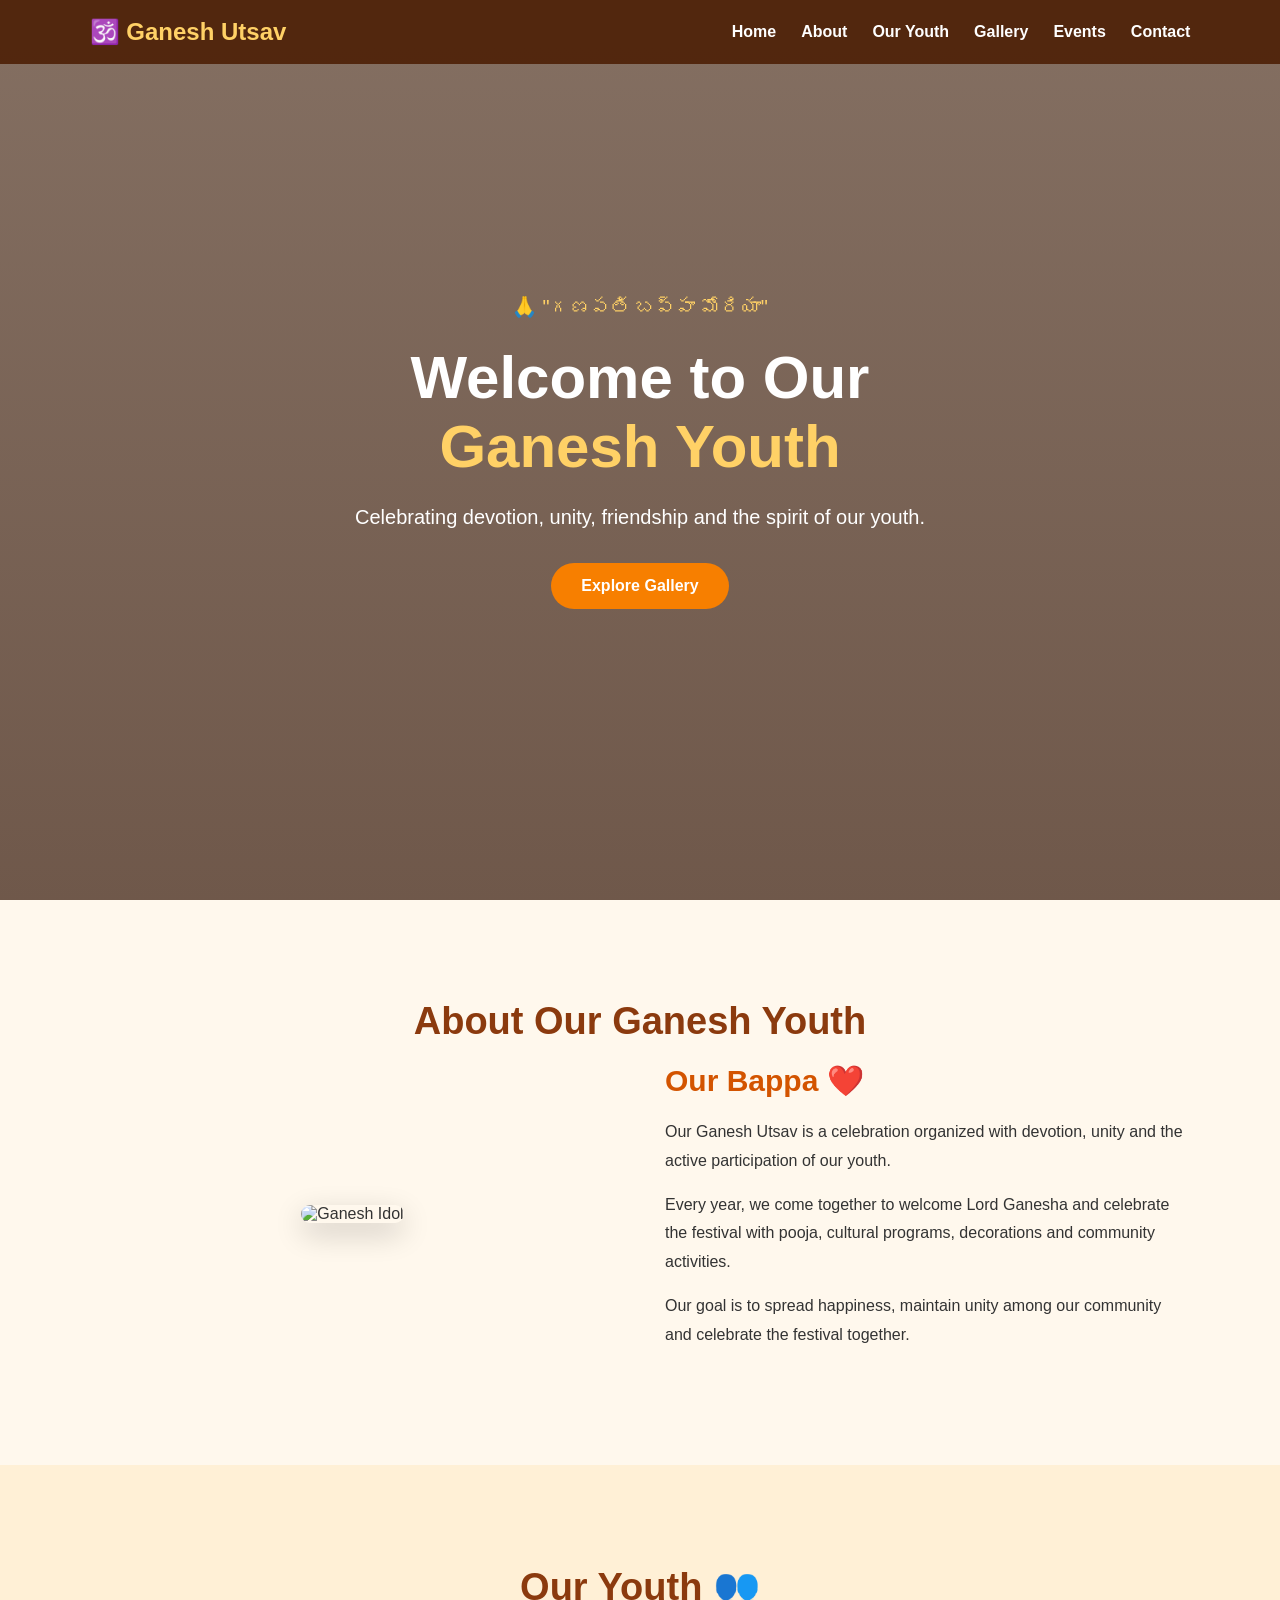
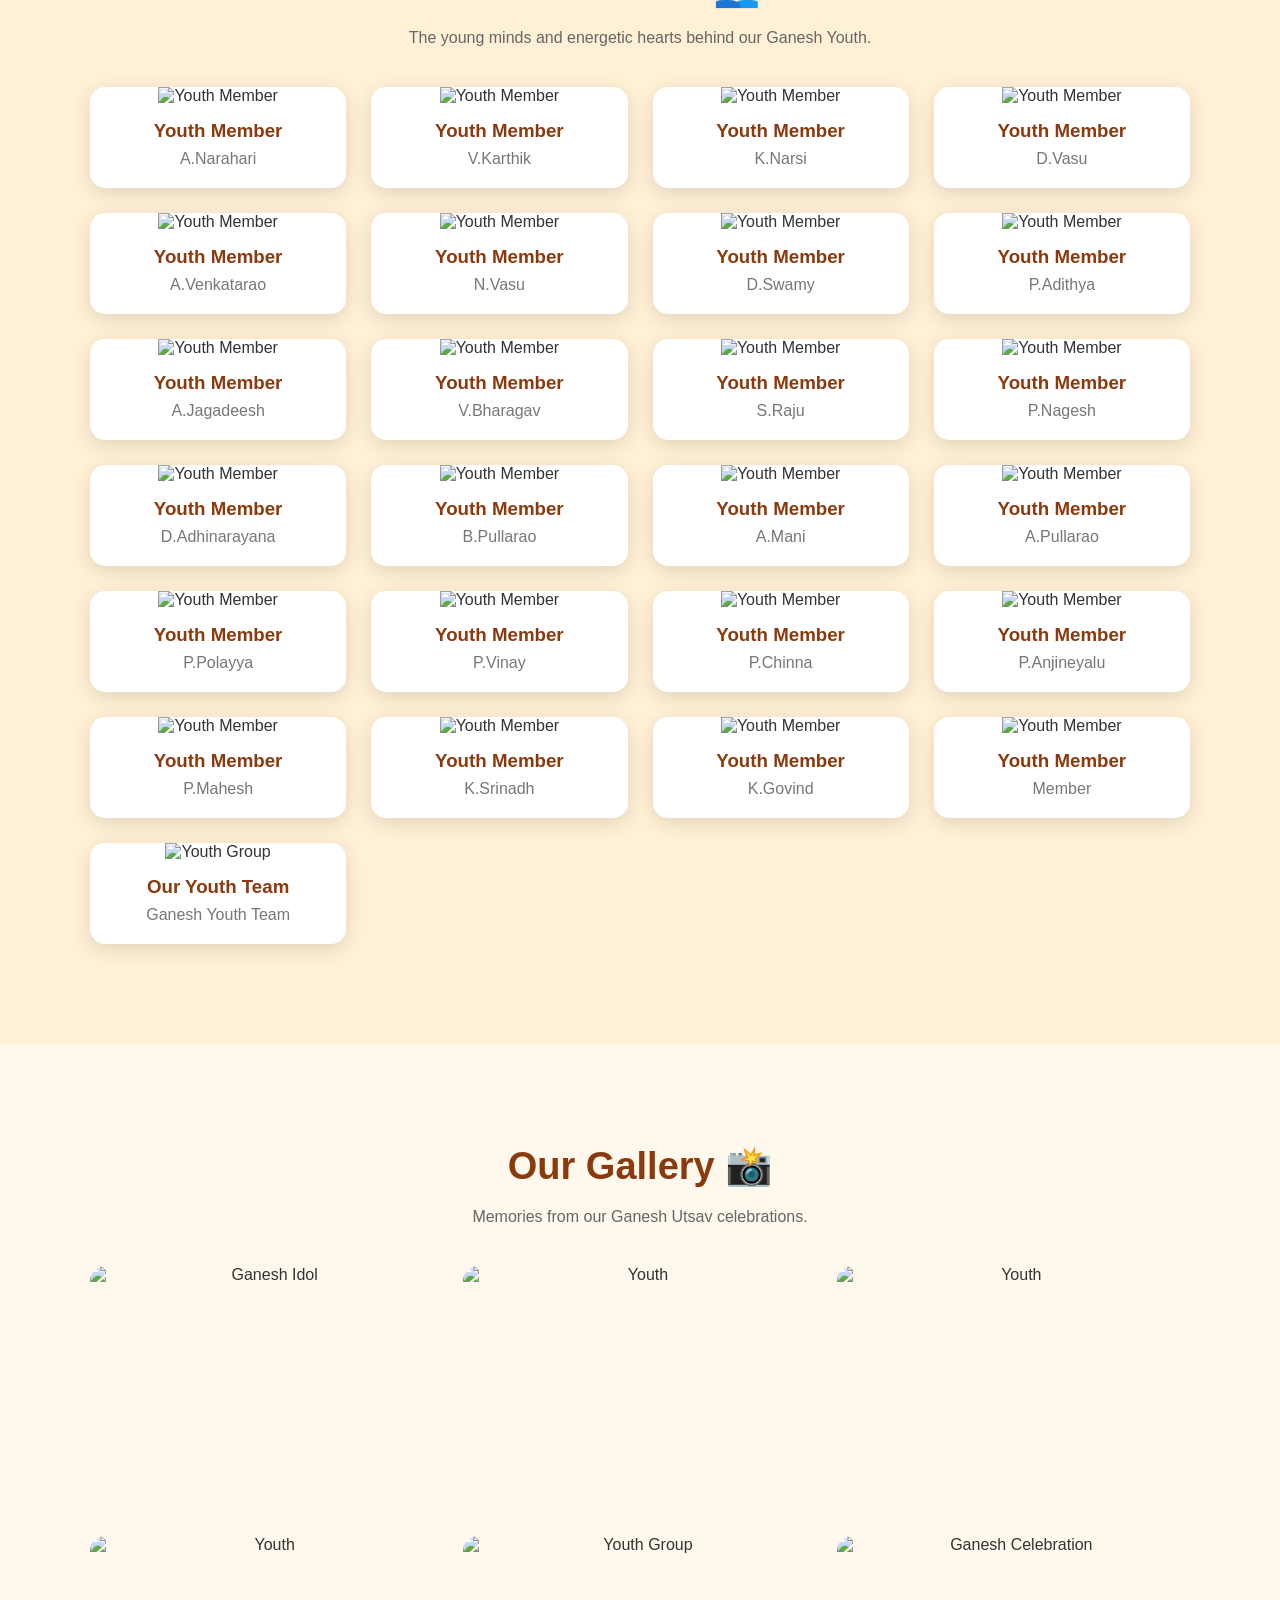
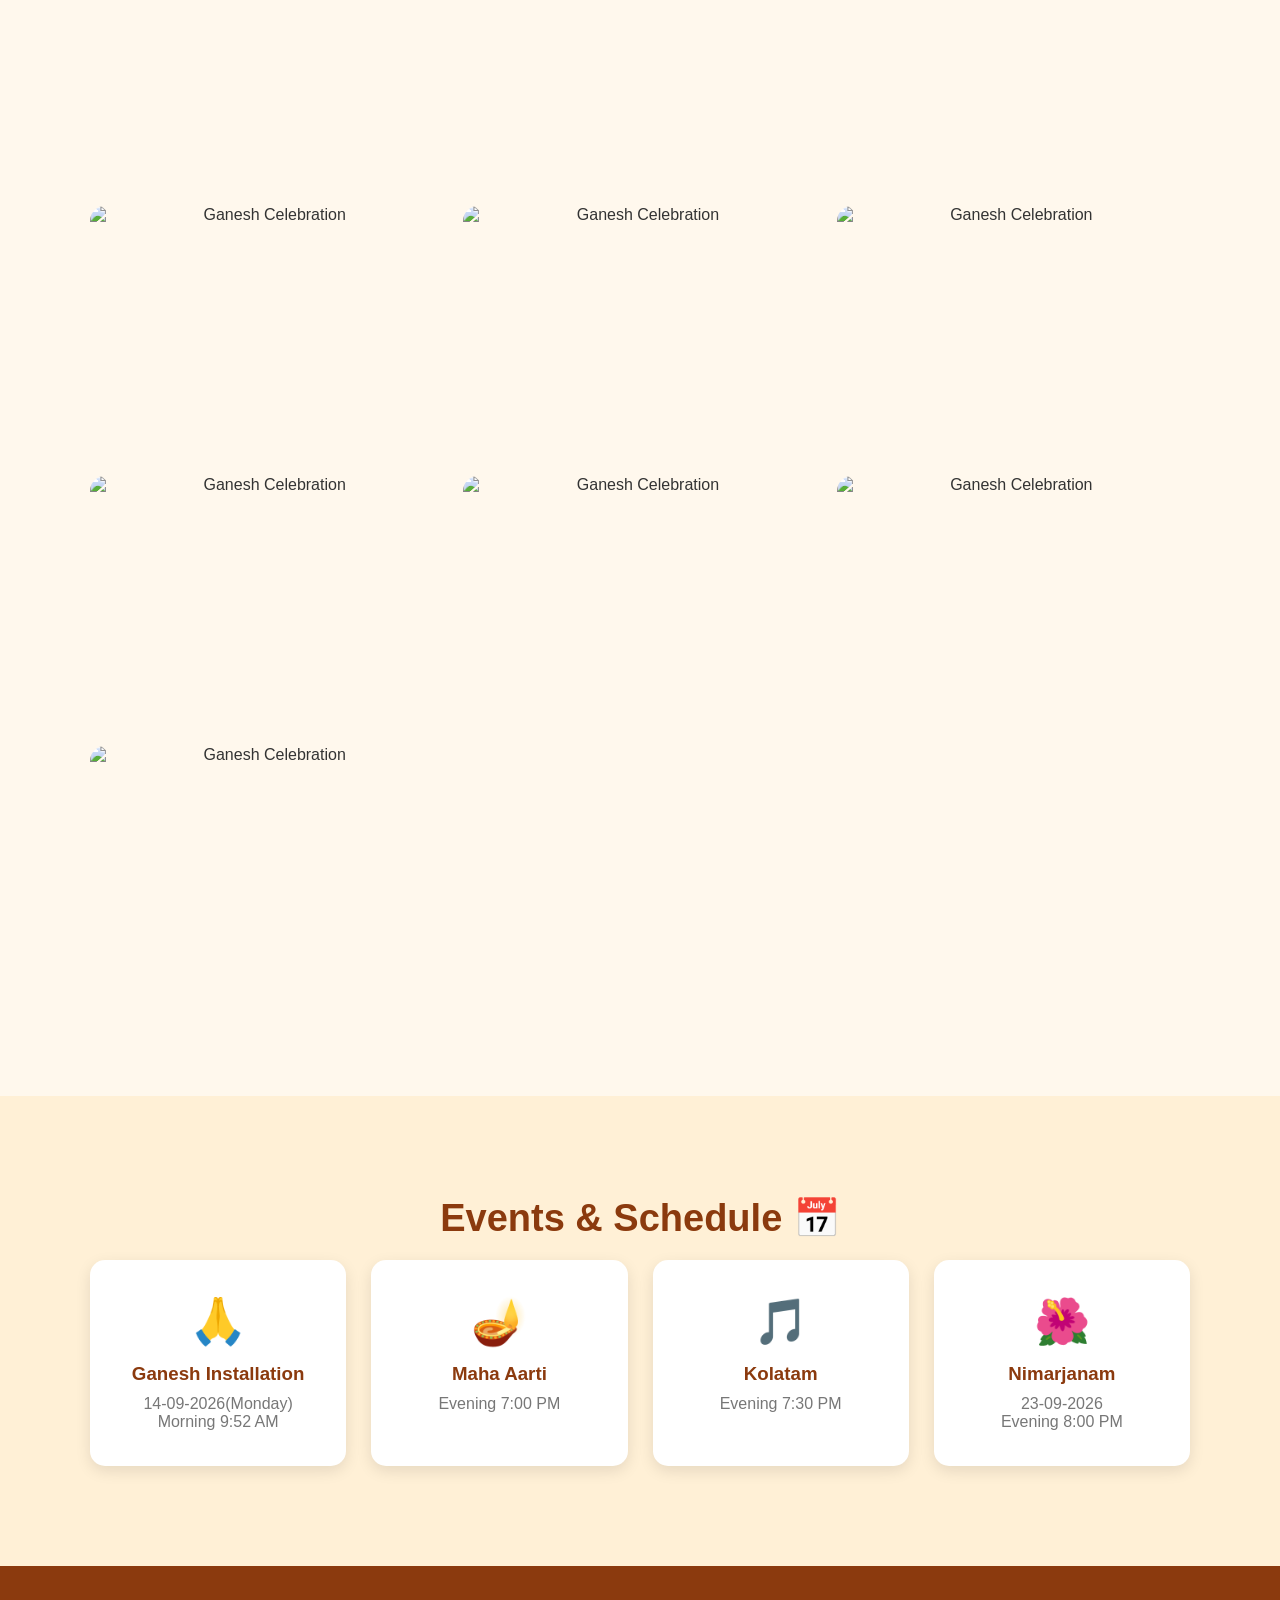
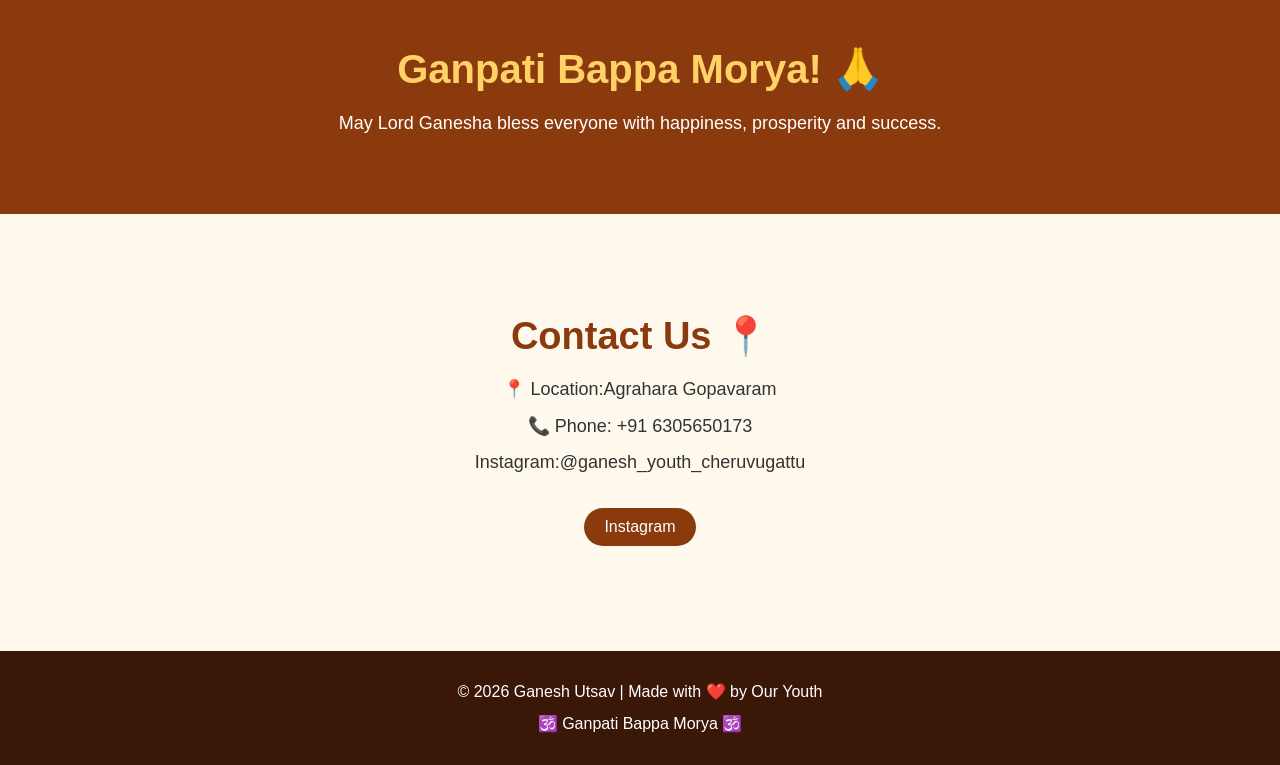
==== index.html @ 6e923358 "Update index.html" ====
<!DOCTYPE html>
<html lang="en">
<head>
    <meta charset="UTF-8">
    <meta name="viewport" content="width=device-width, initial-scale=1.0">

    <title>Ganesh Youth 2026</title>

    <link rel="stylesheet" href="style.css">
</head>

<body>

    <!-- Navigation -->
    <header>
        <nav class="navbar">

            <div class="logo">
                🕉️ Ganesh Utsav
            </div>

            <ul class="nav-links">
                <li><a href="#home">Home</a></li>
                <li><a href="#about">About</a></li>
                <li><a href="#youth">Our Youth</a></li>
                <li><a href="#gallery">Gallery</a></li>
                <li><a href="#events">Events</a></li>
                <li><a href="#contact">Contact</a></li>
            </ul>

        </nav>
    </header>


    <!-- Home Section -->
    <section id="home" class="hero">

        <div class="hero-content">

            <p class="mantra">🙏 "గణపతి బప్పా మోరియా" </p>

            <h1>Welcome to Our<br>
                <span>Ganesh Youth</span>
            </h1>

            <p>
                Celebrating devotion, unity, friendship and
                the spirit of our youth.
            </p>

            <a href="#gallery" class="btn">
                Explore Gallery
            </a>

        </div>

    </section>


    <!-- About Section -->
    <section id="about" class="section">

        <h2>About Our Ganesh Youth</h2>

        <div class="about-container">

            <div class="about-image">
                <img src="ganeshidol.jpg" alt="Ganesh Idol">
            </div>

            <div class="about-text">

                <h3>Our Bappa ❤️</h3>

                <p>
                    Our Ganesh Utsav is a celebration organized
                    with devotion, unity and the active participation
                    of our youth.
                </p>

                <p>
                    Every year, we come together to welcome Lord
                    Ganesha and celebrate the festival with
                    pooja, cultural programs, decorations and
                    community activities.
                </p>

                <p>
                    Our goal is to spread happiness, maintain unity
                    among our community and celebrate the festival
                    together.
                </p>

            </div>

        </div>

    </section>


    <!-- Youth Section -->
    <section id="youth" class="section youth-section">

        <h2>Our Youth 👥</h2>

        <p class="section-description">
            The young minds and energetic hearts behind our
            Ganesh Youth.
        </p>

        <div class="youth-container">

            <div class="youth-card">
                <img src="hari.jpg" alt="Youth Member">
                <h3>Youth Member </h3>
                <p>A.Narahari</p>
            </div>

            <div class="youth-card">
                <img src="karthik1.jpeg" alt="Youth Member">
                <h3>Youth Member </h3>
                <p>V.Karthik</p>
            </div>
            <div class="youth-card">
                <img src="narsi.jpeg" alt="Youth Member">
                <h3>Youth Member </h3>
                <p>K.Narsi</p>
            </div>
            <div class="youth-card">
                <img src="vasud.jpeg" alt="Youth Member">
                <h3>Youth Member </h3>
                <p>D.Vasu</p>
            </div>
            <div class="youth-card">
                <img src="venkatarao.jpg" alt="Youth Member">
                <h3>Youth Member </h3>
                <p>A.Venkatarao</p>
            </div>
            <div class="youth-card">
                <img src="vasu.jpeg" alt="Youth Member">
                <h3>Youth Member </h3>
                <p>N.Vasu</p>
            </div>
            <div class="youth-card">
                    <img src="swamy.jpeg" alt="Youth Member">
                    <h3>Youth Member </h3>
                    <p>D.Swamy</p>
                </div>
            <div class="youth-card">
                    <img src="Aditya.jpeg" alt="Youth Member">
                    <h3>Youth Member </h3>
                    <p>P.Adithya</p>
                </div>
            <div class="youth-card">
                    <img src="jagadesh.jpeg" alt="Youth Member">
                    <h3>Youth Member </h3>
                    <p>A.Jagadeesh</p>
             </div>
            <div class="youth-card">
                    <img src="bhargav.jpeg" alt="Youth Member">
                    <h3>Youth Member </h3>
                    <p>V.Bharagav</p>
            </div>
            <div class="youth-card">
                    <img src="raju.jpeg" alt="Youth Member">
                    <h3>Youth Member </h3>
                    <p>S.Raju </p>
            </div>
            <div class="youth-card">
                    <img src="nagesh.jpeg" alt="Youth Member">
                    <h3>Youth Member </h3>
                    <p>P.Nagesh</p>
            </div>
            <div class="youth-card">
                <img src="Adhi.jpeg" alt="Youth Member">
                <h3>Youth Member </h3>
                <p>D.Adhinarayana</p>
            </div>
            <div class="youth-card">
                <img src="pullarao2.jpeg" alt="Youth Member">
                <h3>Youth Member </h3>
                <p>B.Pullarao</p>
            </div>
            <div class="youth-card">
                <img src="mani.jpeg" alt="Youth Member">
                <h3>Youth Member </h3>
                <p>A.Mani</p>
            </div>
            <div class="youth-card">
                <img src="pullarao.jpeg" alt="Youth Member">
                <h3>Youth Member </h3>
                <p>A.Pullarao</p>
            </div>
            <div class="youth-card">
                <img src="polaya.jpeg" alt="Youth Member">
                <h3>Youth Member </h3>
                <p>P.Polayya </p>
            </div>
            <div class="youth-card">
                <img src="vinay.jpeg"alt="Youth Member">
                <h3>Youth Member </h3>
                <p>P.Vinay</p>
            </div>
            <div class="youth-card">
                <img src="chinna.jpeg"alt="Youth Member">
                <h3>Youth Member </h3>
                <p>P.Chinna</p>
            </div>
            <div class="youth-card">
                <img src="anji.jpeg" alt="Youth Member">
                <h3>Youth Member </h3>
                <p>P.Anjineyalu </p>
            </div>
            <div class="youth-card">
                <img src="Mahesh.jpeg" alt="Youth Member">
                <h3>Youth Member </h3>
                <p>P.Mahesh</p>
            </div>
            <div class="youth-card">
                <img src="srinadg.jpeg" alt="Youth Member">
                <h3>Youth Member </h3>
                <p>K.Srinadh</p>
            </div>
            <div class="youth-card">
                <img src="govind.jpeg" alt="Youth Member">
                <h3>Youth Member </h3>
                <p>K.Govind</p>
            </div>
            <div class="youth-card">
                <img src="images/youth3.jpg" alt="Youth Member">
                <h3>Youth Member </h3>
                <p>Member </p>
            </div>
            <div class="youth-card">
                <img src="youth1.jpg" alt="Youth Group">
                <h3>Our Youth Team</h3>
                <p>Ganesh Youth Team</p>
            </div>

        </div>

    </section>


    <!-- Gallery -->
    <section id="gallery" class="section">

        <h2>Our Gallery 📸</h2>

        <p class="section-description">
            Memories from our Ganesh Utsav celebrations.
        </p>

        <div class="gallery">

            <img src="ganeshidol2.jpg" alt="Ganesh Idol">

            <img src="old youth.jpg" alt="Youth">

            <img src="youth1.jpg" alt="Youth">

            <img src="youth2.jpg" alt="Youth">

            <img src="IMG20240915115414.jpg" alt="Youth Group">

            <img src="ganesh t1.jpg" alt="Ganesh Celebration">
            <img src="youth3.jpg" alt="Ganesh Celebration">
            <img src="youth4.jpg" alt="Ganesh Celebration">
            <img src="ganeshidol3.jpeg" alt="Ganesh Celebration">
            <img src="youth5.jpeg" alt="Ganesh Celebration">
            <img src="youth6.jpeg" alt="Ganesh Celebration">
            <img src="youth7.jpeg" alt="Ganesh Celebration">
            <img src="youth8.jpeg" alt="Ganesh Celebration">
        </div>

    </section>
    <section id="events" class="section events-section">

        <h2>Events & Schedule 📅</h2>

        <div class="events-container">

            <div class="event-card">
                <div class="event-icon">🙏</div>
                <h3>Ganesh Installation</h3>
		<p>14-09-2026(Monday)</p>
                <p>Morning 9:52 AM</p>
            </div>

            <div class="event-card">
                <div class="event-icon">🪔</div>
                <h3>Maha Aarti</h3>
                <p>Evening 7:00 PM</p>
            </div>

            <div class="event-card">
                <div class="event-icon">🎵</div>
                <h3>Kolatam</h3>
                <p>Evening 7:30 PM</p>
            </div>

            <div class="event-card">
                <div class="event-icon">🌺</div>
                <h3>Nimarjanam</h3>
		        <p>23-09-2026</p>
                <p>Evening 8:00 PM</p>
            </div>
        </div>
    </section>
    <section class="message">

        <h2>Ganpati Bappa Morya! 🙏</h2>

        <p>
            May Lord Ganesha bless everyone with happiness,
            prosperity and success.
        </p>

    </section>


    <!-- Contact -->
    <section id="contact" class="section contact">

        <h2>Contact Us 📍</h2>

        <p>
            📍 Location:Agrahara Gopavaram
        </p>

        <p>
            📞 Phone: +91 6305650173
        </p>

        <p>
            Instagram:@ganesh_youth_cheruvugattu
        </p>

        <div class="social-links">

            <a href="https://www.instagram.com/ganesh_youth_cheruvugattu/">Instagram</a>
        </div>
    </section>
    <!-- Footer -->
    <footer>

        <p>
            © 2026 Ganesh Utsav | Made with ❤️ by Our Youth
        </p>

        <p>
            🕉️ Ganpati Bappa Morya 🕉️
        </p>

    </footer>


    <script src="script.js"></script>

</body>
</html>
---- style.css ----
* {
    margin: 0;
    padding: 0;
    box-sizing: border-box;
}

html {
    scroll-behavior: smooth;
}

body {
    font-family: Arial, sans-serif;
    background: #fff8ed;
    color: #333;
}


/* ================= NAVBAR ================= */

header {
    position: fixed;
    top: 0;
    width: 100%;
    z-index: 1000;
}

.navbar {
    display: flex;
    justify-content: space-between;
    align-items: center;

    padding: 18px 7%;

    background: rgba(80, 35, 10, 0.95);
}

.logo {
    color: #ffd166;
    font-size: 24px;
    font-weight: bold;
}

.nav-links {
    display: flex;
    list-style: none;
    gap: 25px;
}

.nav-links a {
    color: white;
    text-decoration: none;
    font-weight: bold;
}

.nav-links a:hover {
    color: #ffd166;
}


/* ================= HERO ================= */

.hero {
    height: 100vh;

    background:
        linear-gradient(
            rgba(50, 20, 5, 0.6),
            rgba(50, 20, 5, 0.7)
        ),
        url("images/ganesh.jpg");

    background-size: cover;
    background-position: center;

    display: flex;
    justify-content: center;
    align-items: center;

    text-align: center;
    color: white;
}

.hero-content {
    max-width: 800px;
    padding: 20px;
}

.mantra {
    font-size: 25px;
    color: #ffd166;
    margin-bottom: 20px;
}

.hero h1 {
    font-size: 60px;
    margin-bottom: 20px;
}

.hero h1 span {
    color: #ffd166;
}

.hero p {
    font-size: 20px;
    line-height: 1.6;
}


/* ================= BUTTON ================= */

.btn {
    display: inline-block;

    margin-top: 30px;
    padding: 14px 30px;

    background: #f77f00;
    color: white;

    text-decoration: none;

    border-radius: 30px;

    font-weight: bold;

    transition: 0.3s;
}

.btn:hover {
    background: #d62828;
    transform: scale(1.05);
}


/* ================= SECTIONS ================= */

.section {
    padding: 100px 7%;
    text-align: center;
}

.section h2 {
    font-size: 38px;
    color: #8b3a0e;
    margin-bottom: 20px;
}

.section-description {
    margin-bottom: 40px;
    color: #666;
}


/* ================= ABOUT ================= */

.about-container {
    max-width: 1100px;
    margin: auto;

    display: flex;
    gap: 50px;

    align-items: center;
}

.about-image {
    flex: 1;
}

.about-image img {
    width: 100%;
    max-height: 500px;

    object-fit: cover;

    border-radius: 20px;

    box-shadow: 0 10px 30px rgba(0,0,0,0.2);
}

.about-text {
    flex: 1;
    text-align: left;
}

.about-text h3 {
    font-size: 30px;
    color: #d35400;
    margin-bottom: 20px;
}

.about-text p {
    line-height: 1.8;
    margin-bottom: 15px;
}


/* ================= YOUTH ================= */

.youth-section {
    background: #fff0d6;
}

.youth-container {
    max-width: 1100px;
    margin: auto;

    display: grid;

    grid-template-columns:
        repeat(4, 1fr);

    gap: 25px;
}

.youth-card {
    background: white;

    padding-bottom: 20px;

    border-radius: 15px;

    overflow: hidden;

    box-shadow: 0 5px 20px rgba(0,0,0,0.12);

    transition: 0.3s;
}

.youth-card:hover {
    transform: translateY(-10px);
}

.youth-card img {
    width: 100%;
    height: 250px;

    object-fit: cover;
}

.youth-card h3 {
    margin-top: 15px;
    color: #8b3a0e;
}

.youth-card p {
    margin-top: 8px;
    color: #777;
}


/* ================= GALLERY ================= */

.gallery {
    max-width: 1100px;
    margin: auto;

    display: grid;

    grid-template-columns:
        repeat(3, 1fr);

    gap: 20px;
}

.gallery img {
    width: 100%;
    height: 250px;

    object-fit: cover;

    border-radius: 15px;

    cursor: pointer;

    transition: 0.3s;
}

.gallery img:hover {
    transform: scale(1.05);
}


/* ================= EVENTS ================= */

.events-section {
    background: #fff0d6;
}

.events-container {
    max-width: 1100px;
    margin: auto;

    display: grid;

    grid-template-columns:
        repeat(4, 1fr);

    gap: 25px;
}

.event-card {
    background: white;

    padding: 35px 20px;

    border-radius: 15px;

    box-shadow: 0 5px 15px rgba(0,0,0,0.1);

    transition: 0.3s;
}

.event-card:hover {
    transform: translateY(-8px);
}

.event-icon {
    font-size: 45px;
    margin-bottom: 15px;
}

.event-card h3 {
    color: #8b3a0e;
    margin-bottom: 10px;
}

.event-card p {
    color: #777;
}


/* ================= MESSAGE ================= */

.message {
    padding: 80px 20px;

    text-align: center;

    background: #8b3a0e;

    color: white;
}

.message h2 {
    color: #ffd166;
    font-size: 40px;
    margin-bottom: 20px;
}

.message p {
    font-size: 18px;
}


/* ================= CONTACT ================= */

.contact {
    background: #fff8ed;
}

.contact p {
    margin: 15px;
    font-size: 18px;
}

.social-links {
    margin-top: 30px;
}

.social-links a {
    display: inline-block;

    margin: 5px;
    padding: 10px 20px;

    background: #8b3a0e;

    color: white;

    text-decoration: none;

    border-radius: 20px;
}


/* ================= FOOTER ================= */

footer {
    background: #3b1708;

    color: white;

    text-align: center;

    padding: 25px;

    line-height: 2;
}


/* ================= MOBILE ================= */

@media (max-width: 900px) {

    .nav-links {
        gap: 10px;
    }

    .hero h1 {
        font-size: 45px;
    }

    .about-container {
        flex-direction: column;
    }

    .youth-container {
        grid-template-columns:
            repeat(2, 1fr);
    }

    .events-container {
        grid-template-columns:
            repeat(2, 1fr);
    }

    .gallery {
        grid-template-columns:
            repeat(2, 1fr);
    }
}


@media (max-width: 600px) {

    .navbar {
        flex-direction: column;
        gap: 15px;
    }

    .nav-links {
        flex-wrap: wrap;
        justify-content: center;
    }

    .hero h1 {
        font-size: 35px;
    }

    .hero p {
        font-size: 16px;
    }

    .section h2 {
        font-size: 30px;
    }

    .youth-container {
        grid-template-columns: 1fr;
    }

    .events-container {
        grid-template-columns: 1fr;
    }

    .gallery {
        grid-template-columns: 1fr;
    }

}
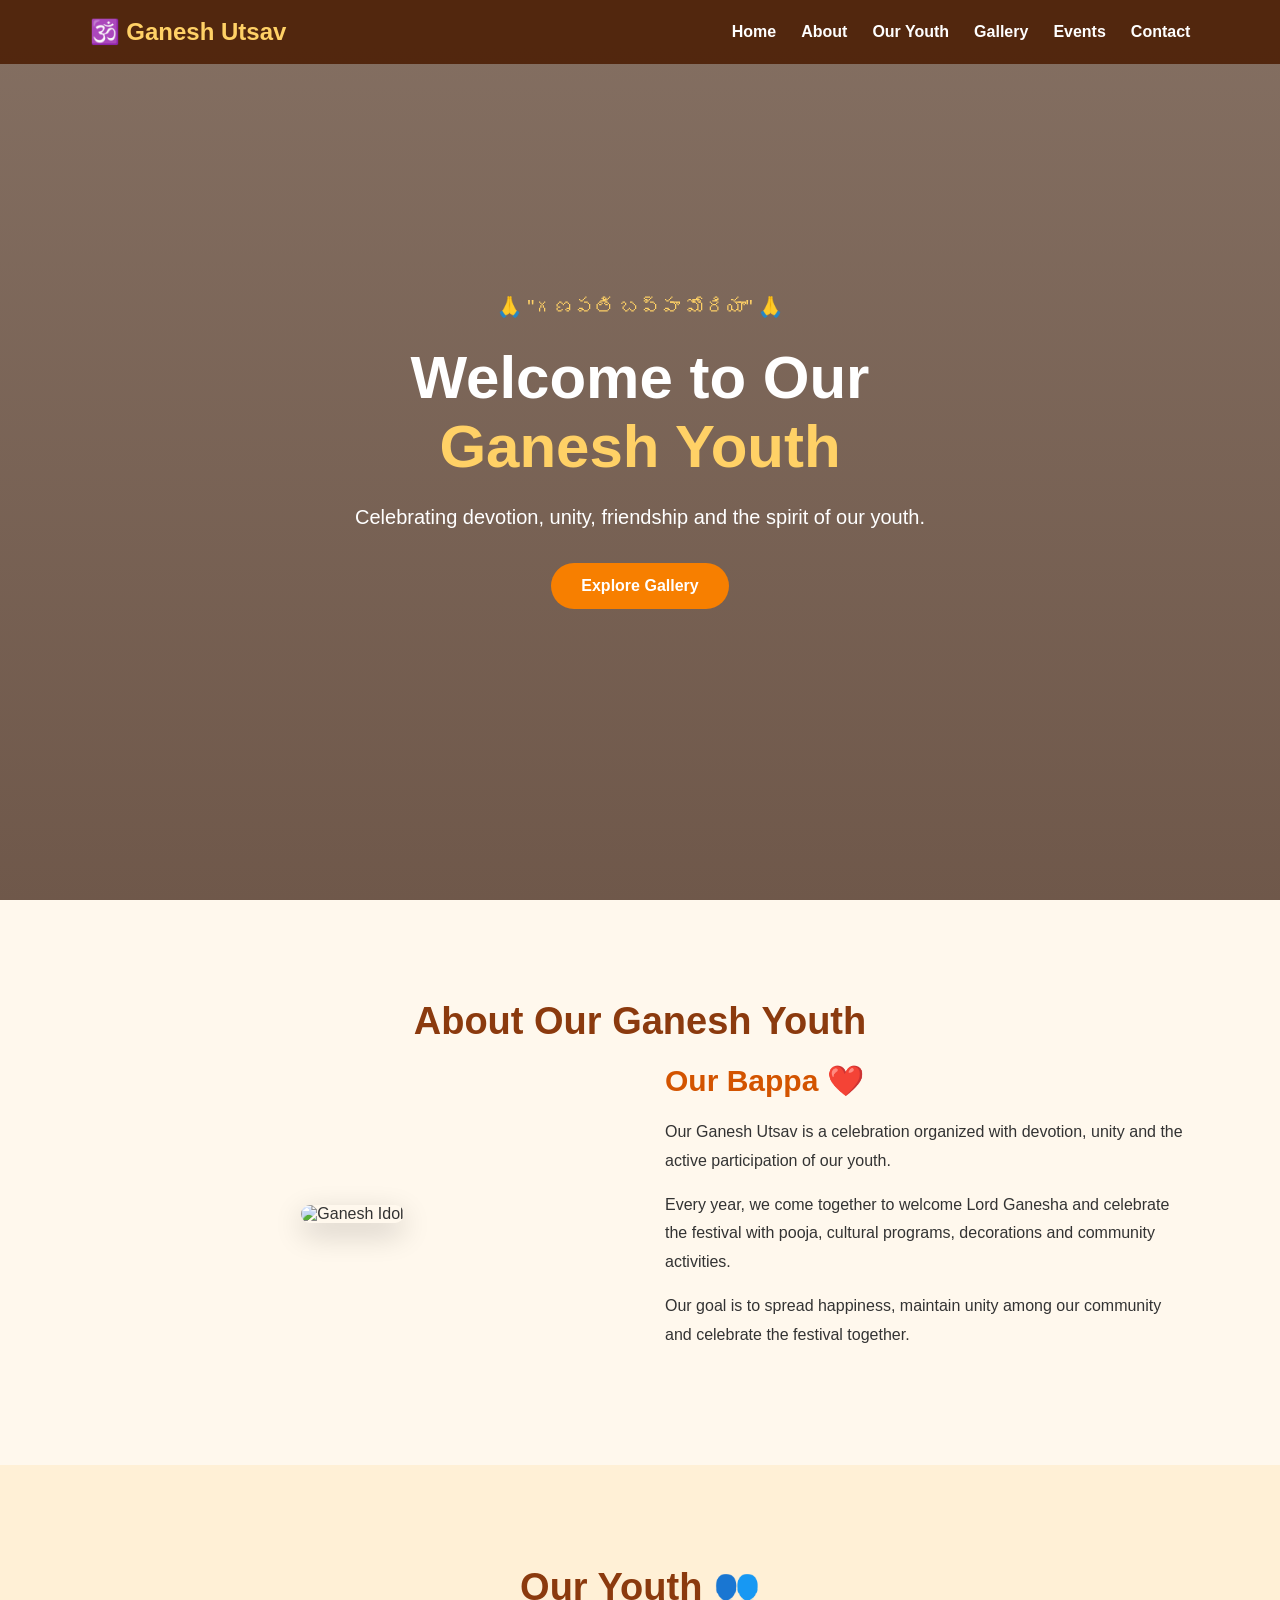
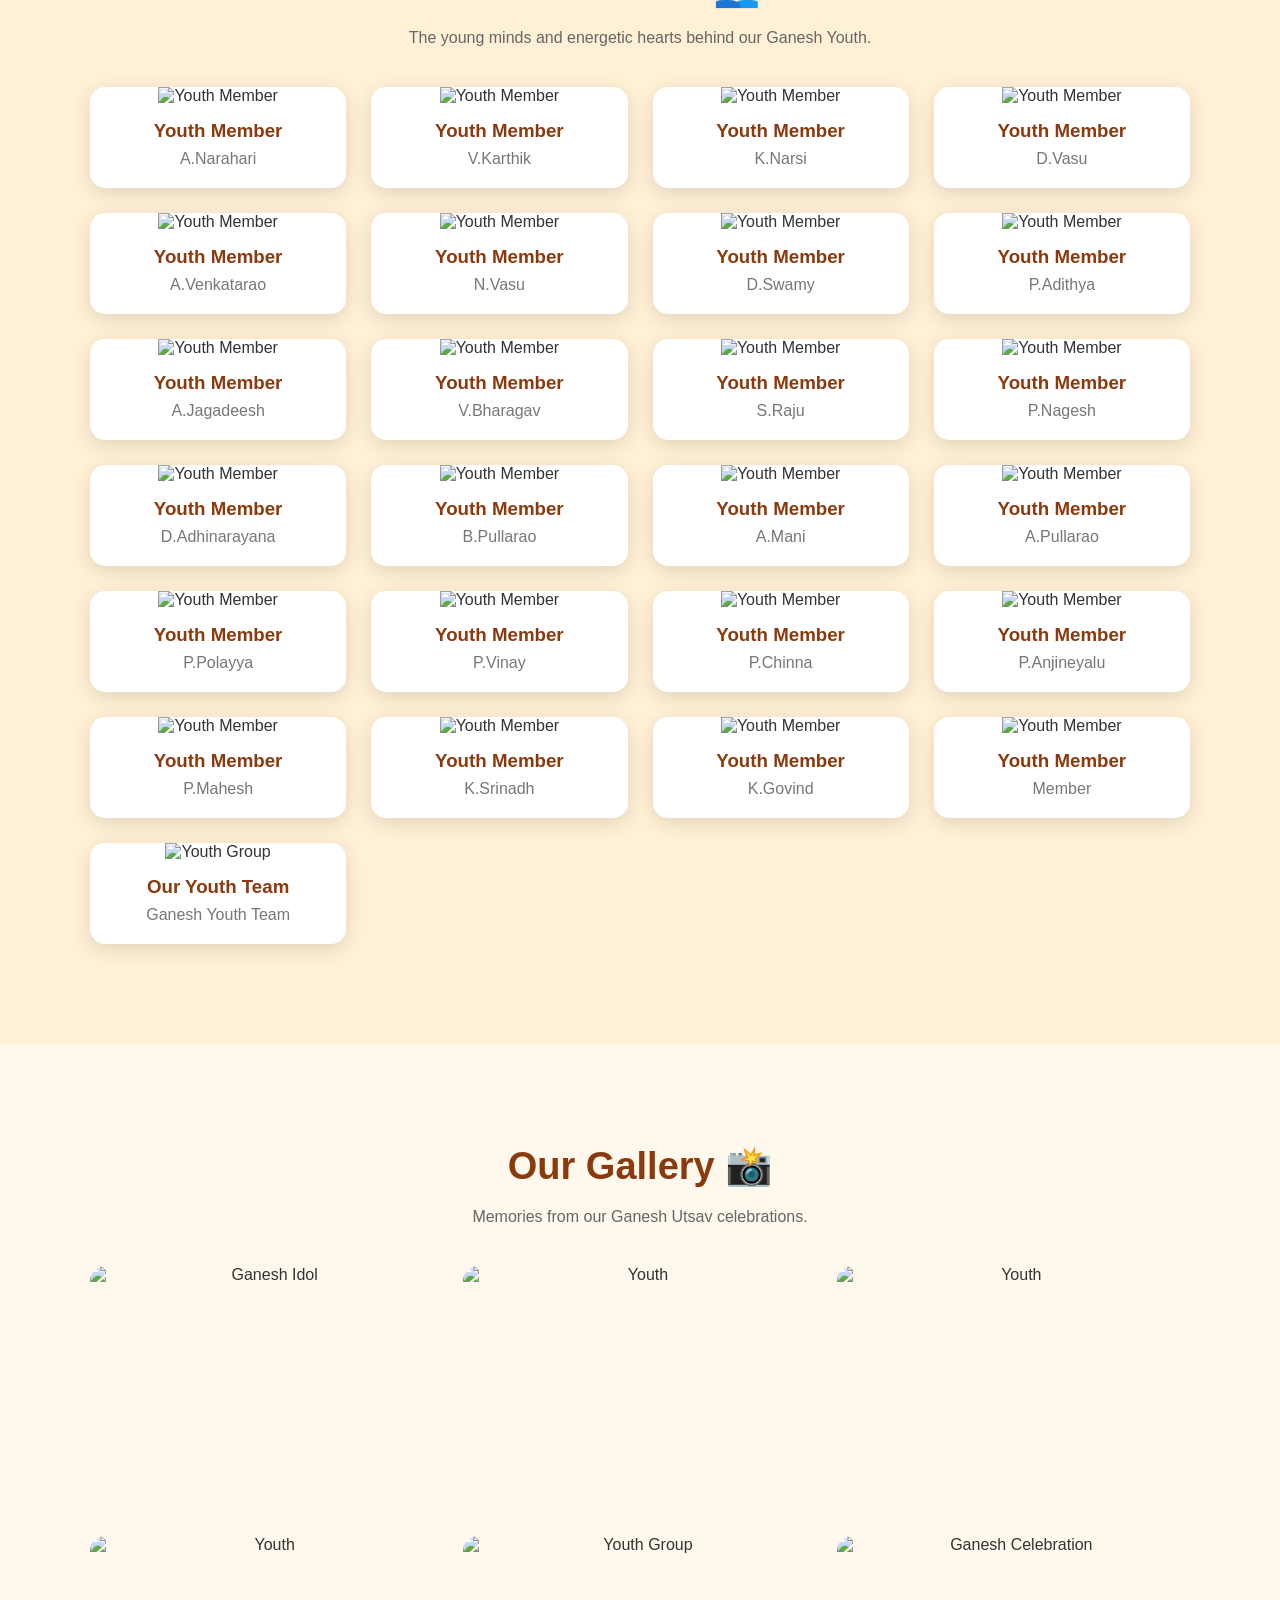
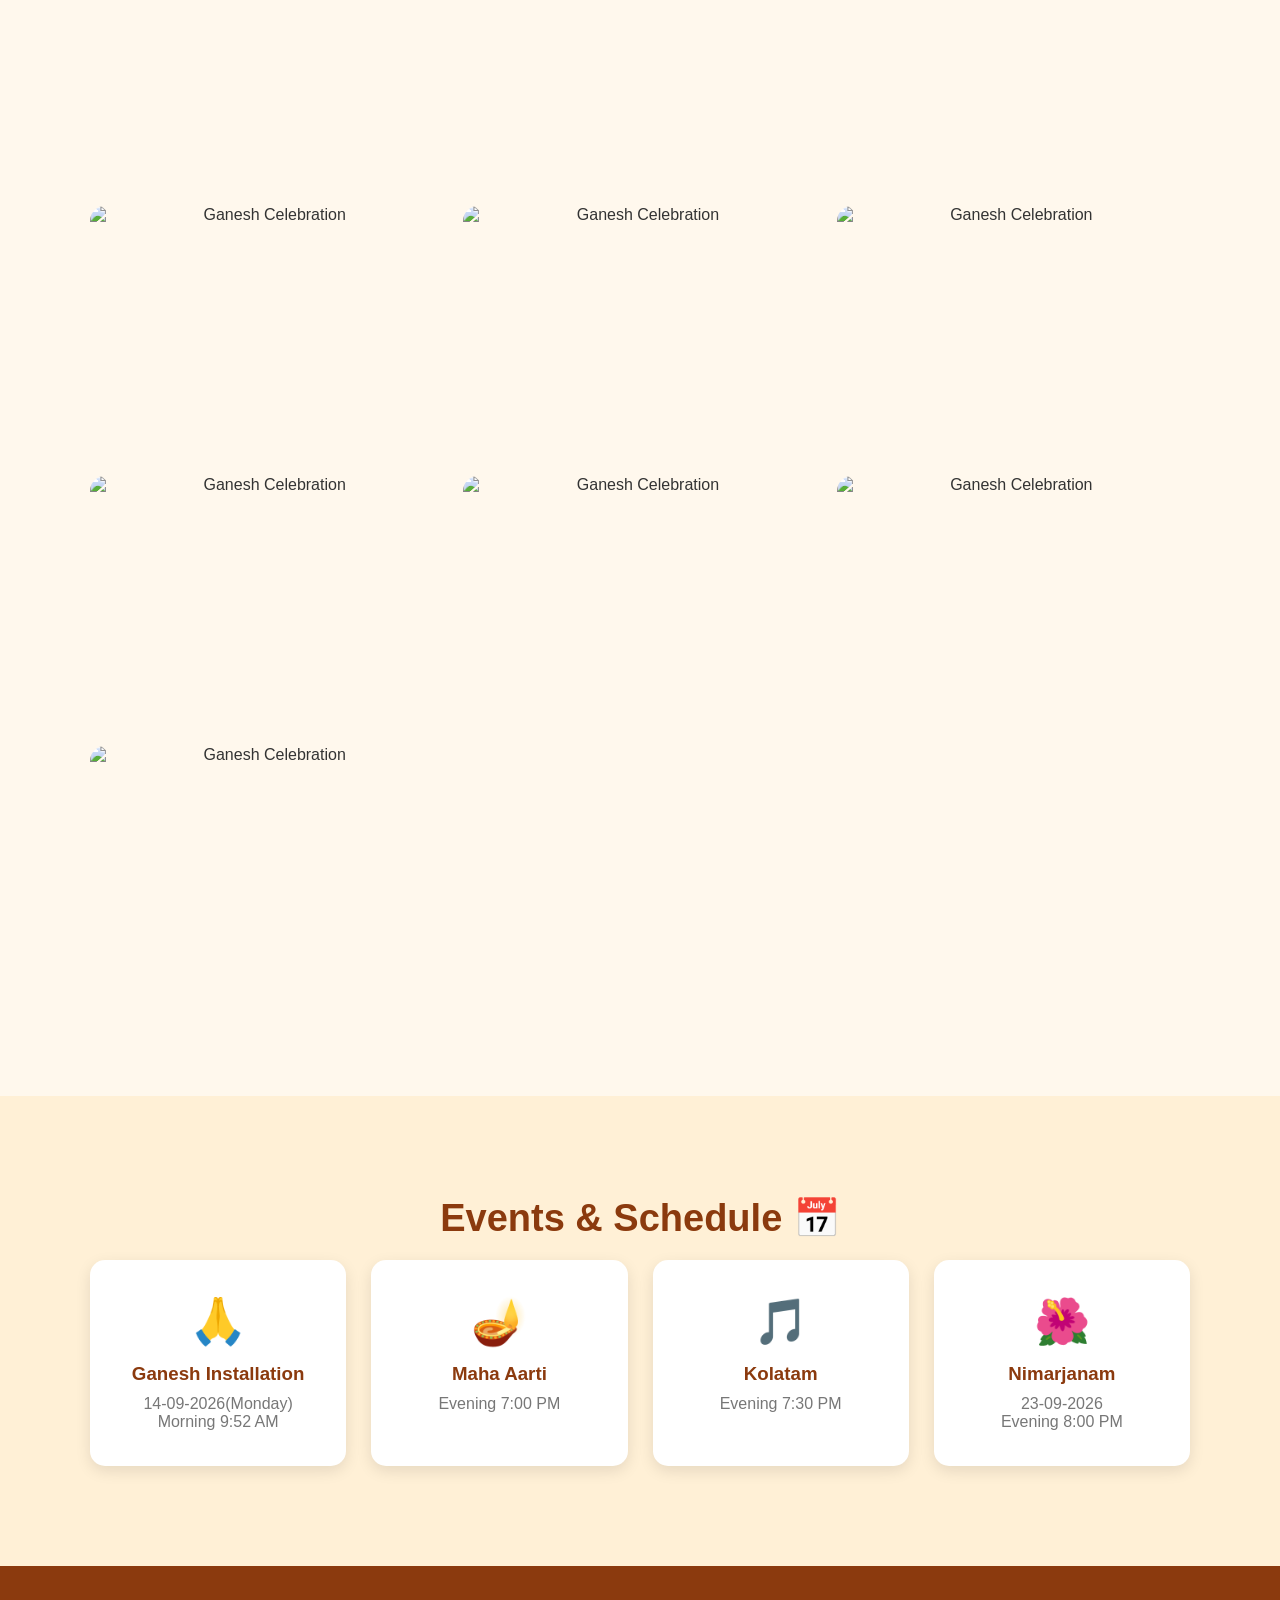
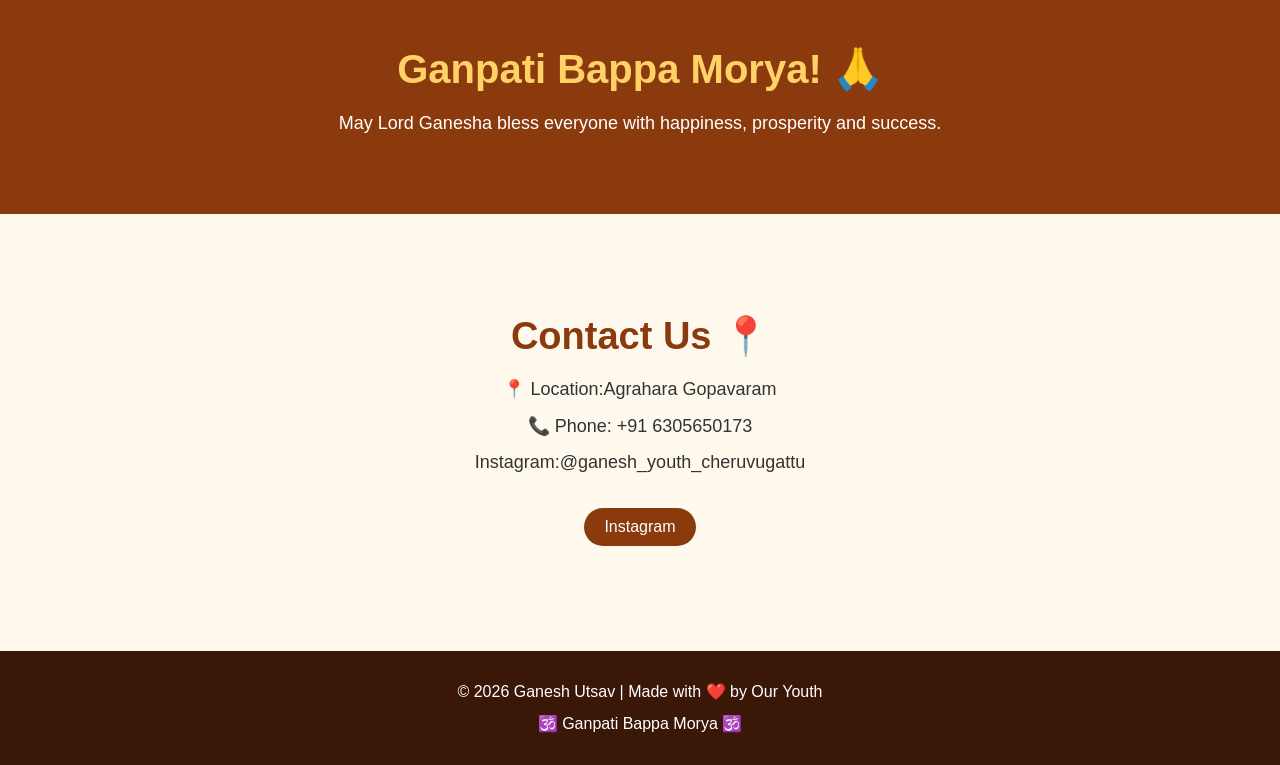
==== commit 426a7f7f: "Update index.html" ====
--- a/index.html
+++ b/index.html
@@ -37,7 +37,7 @@
 
         <div class="hero-content">
 
-            <p class="mantra">🙏 "గణపతి బప్పా మోరియా" </p>
+            <p class="mantra">🙏 "గణపతి బప్పా మోరియా" 🙏</p>
 
             <h1>Welcome to Our<br>
                 <span>Ganesh Youth</span>
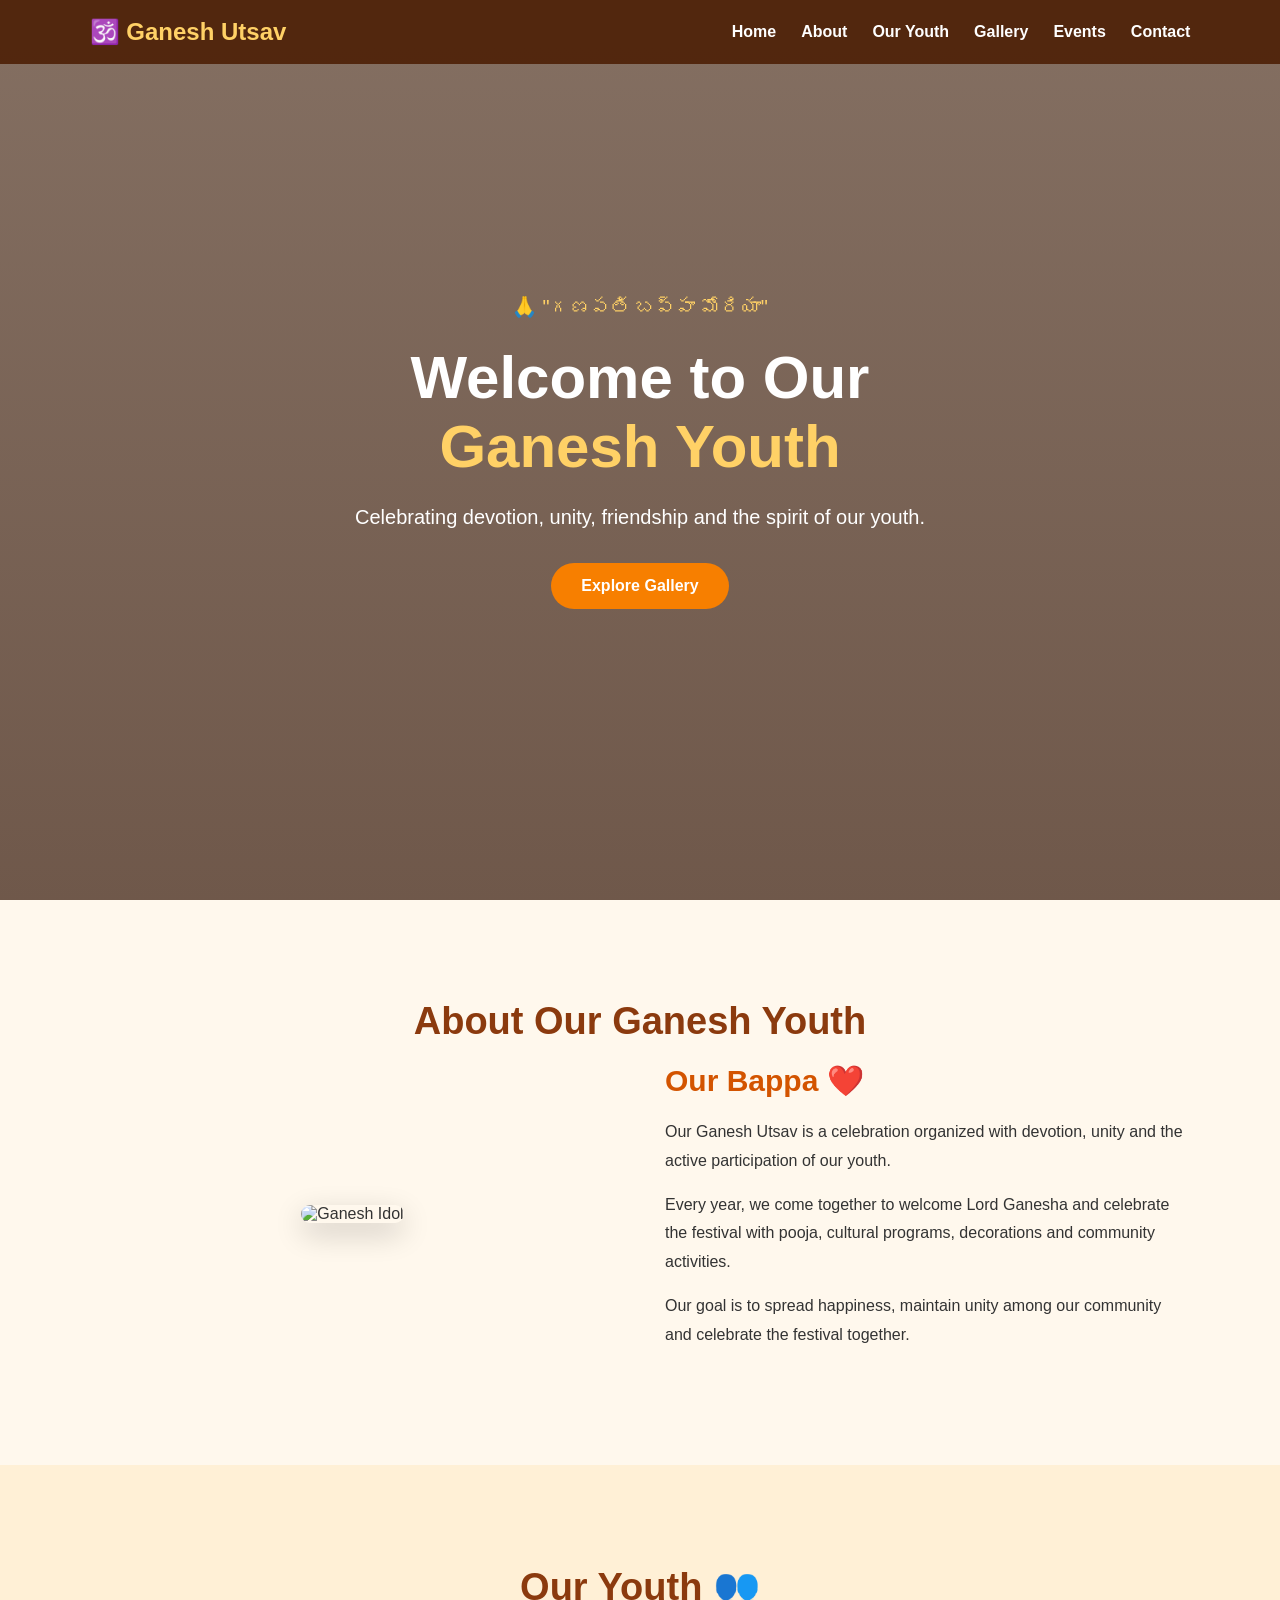
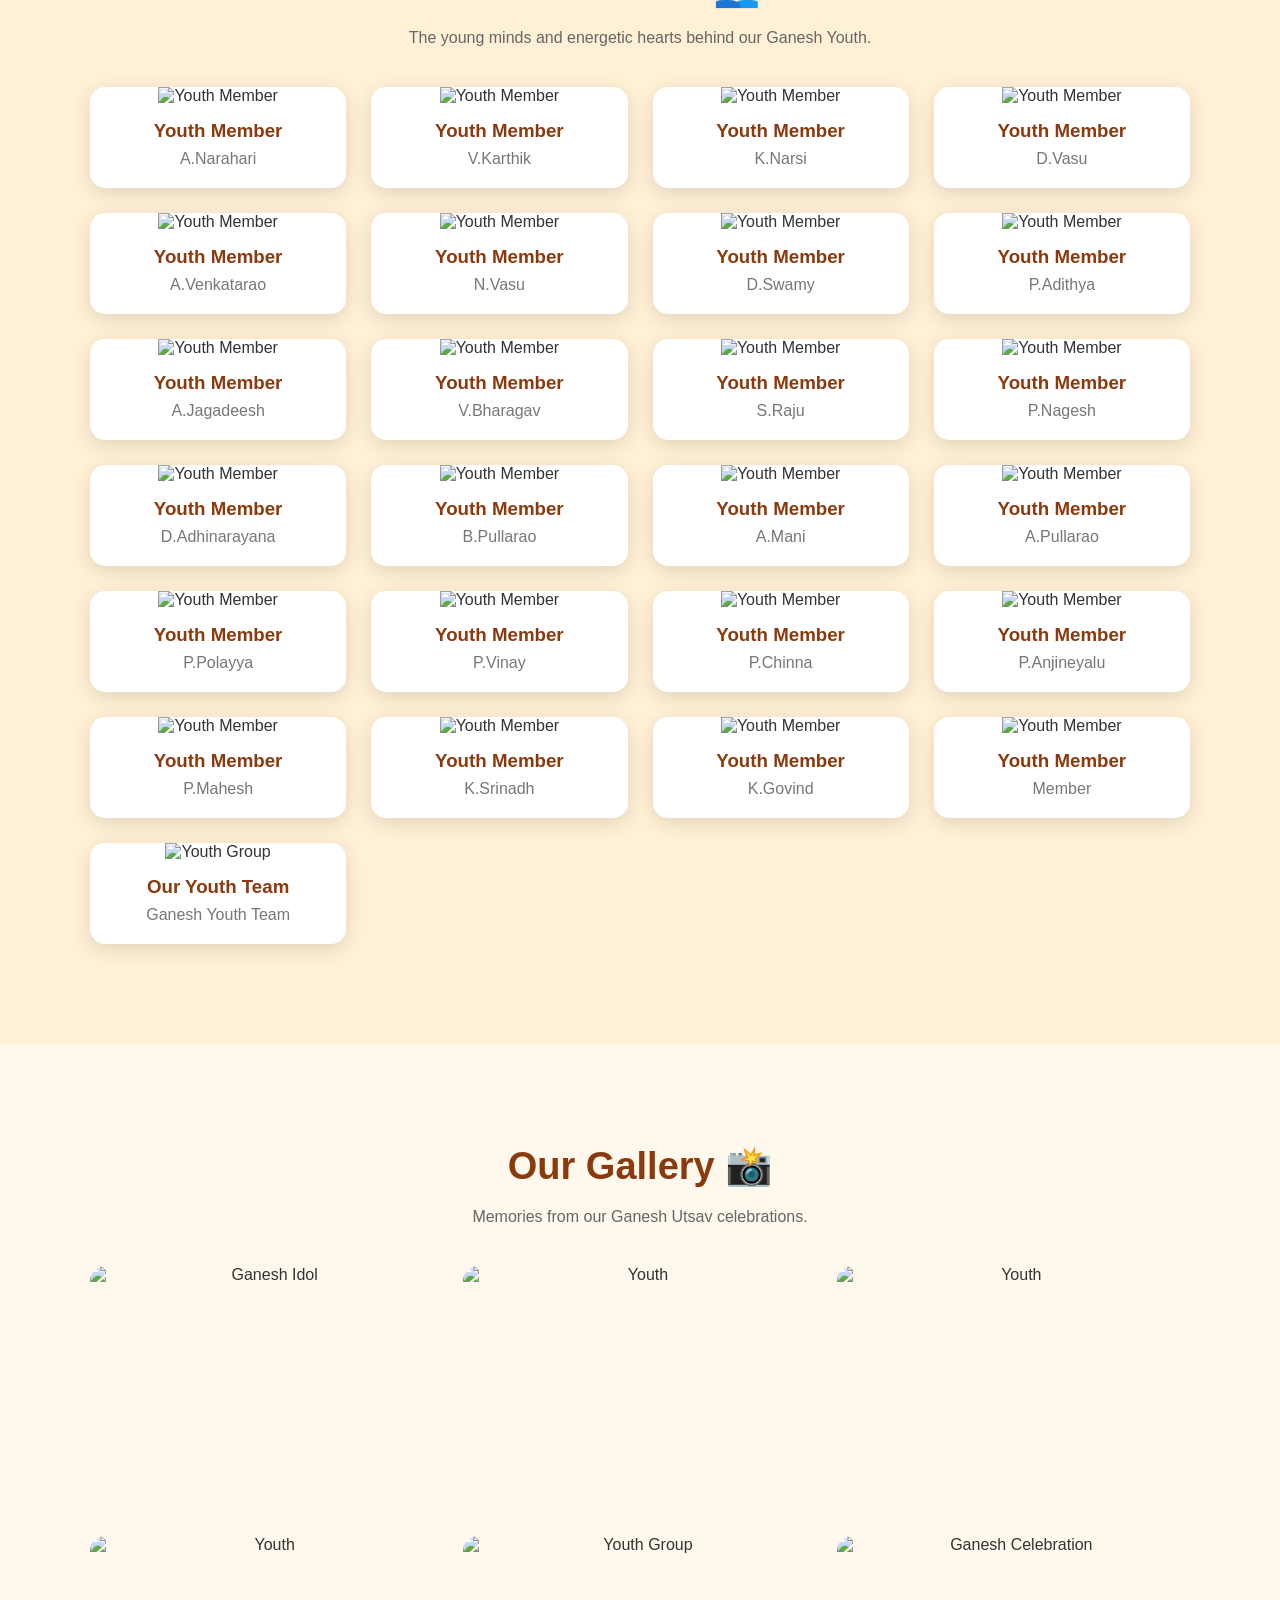
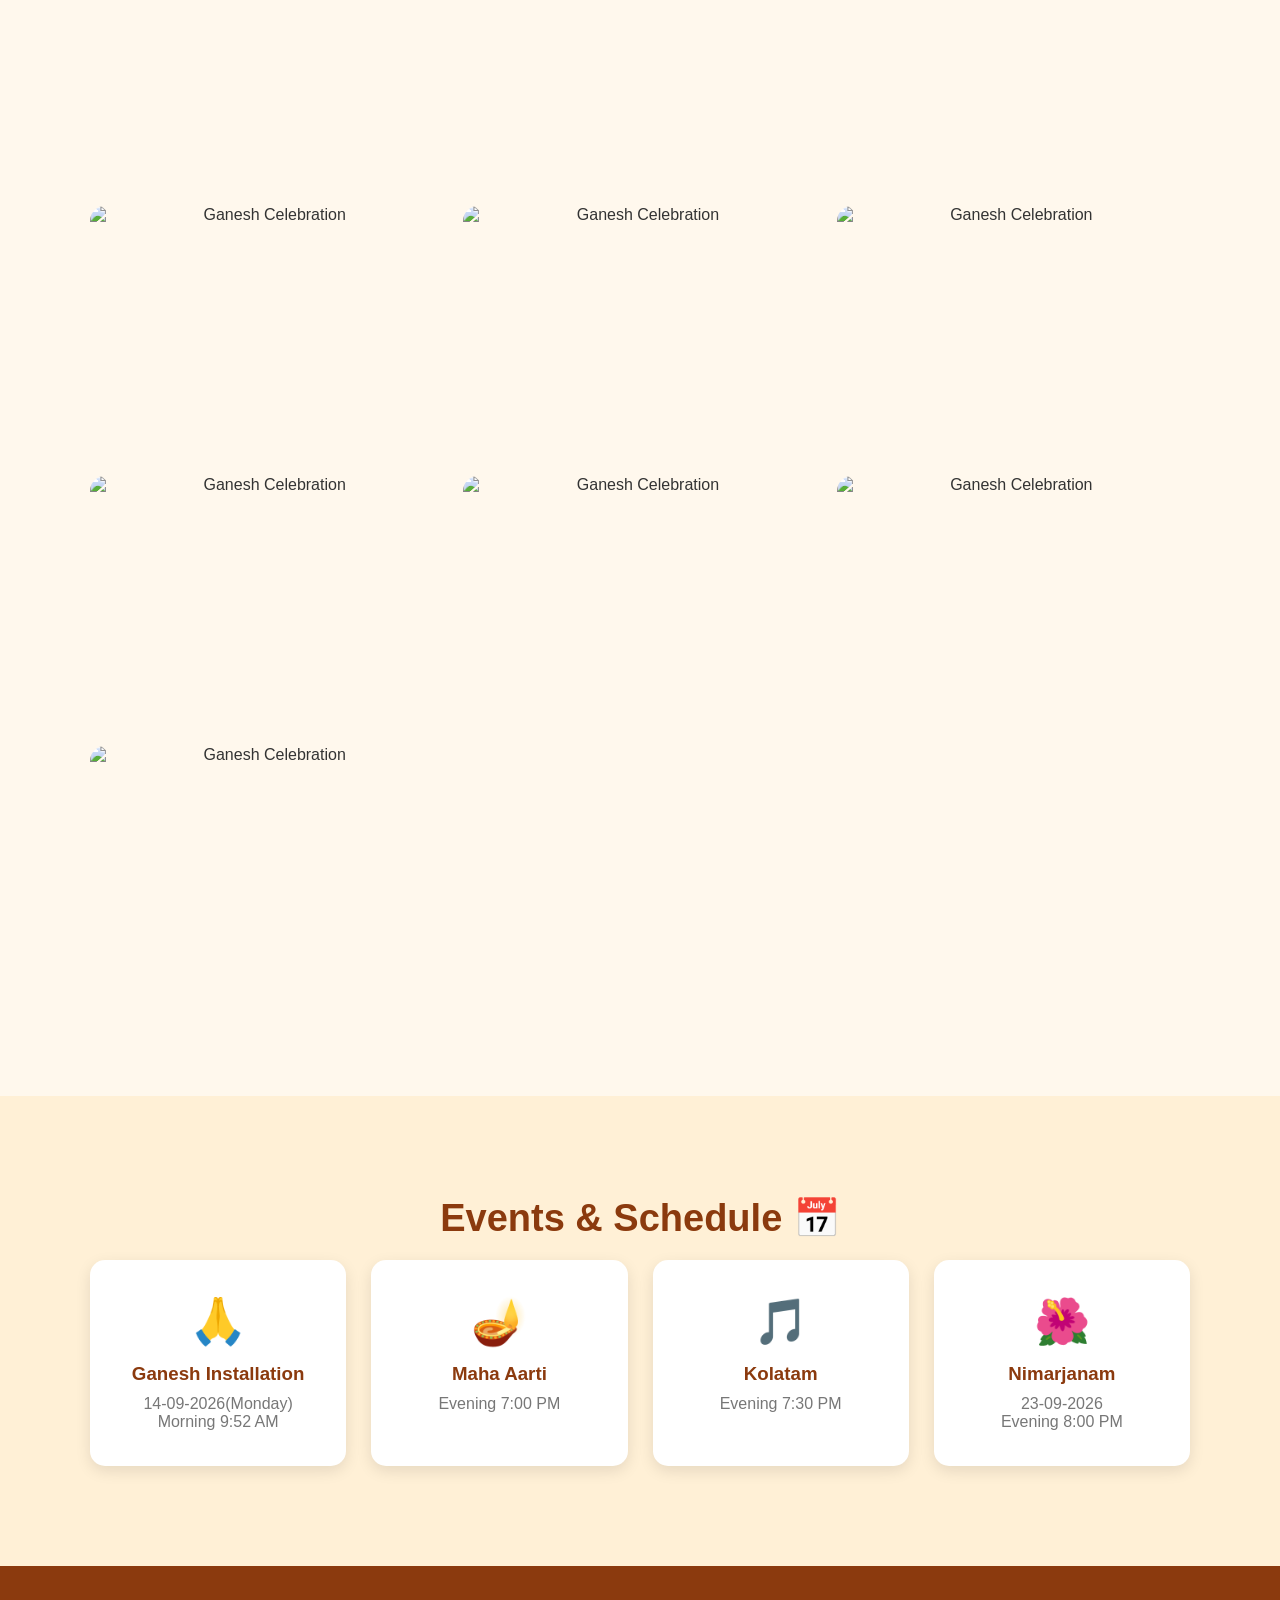
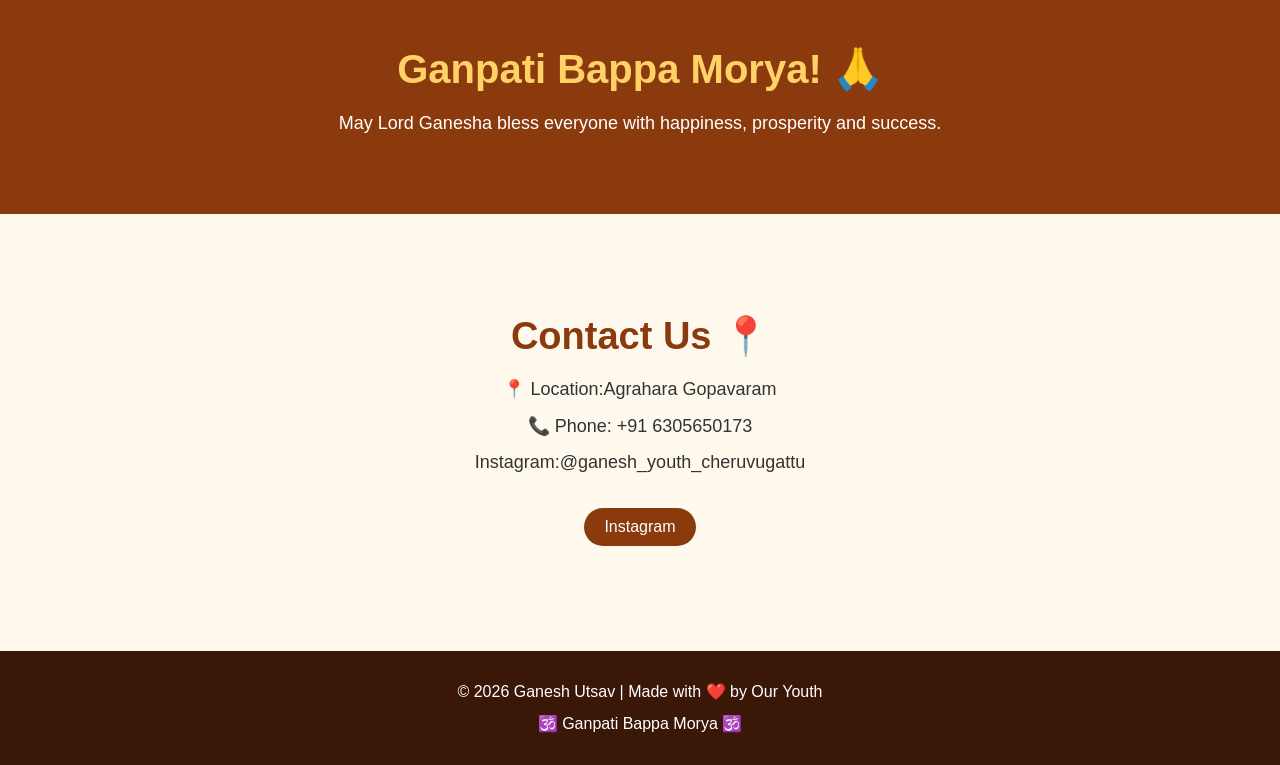
==== commit 8c885c65: "Update index.html" ====
--- a/index.html
+++ b/index.html
@@ -37,7 +37,7 @@
 
         <div class="hero-content">
 
-            <p class="mantra">🙏 "గణపతి బప్పా మోరియా" 🙏</p>
+            <p class="mantra">🙏 "గణపతి బప్పా మోరియా" </p>
 
             <h1>Welcome to Our<br>
                 <span>Ganesh Youth</span>
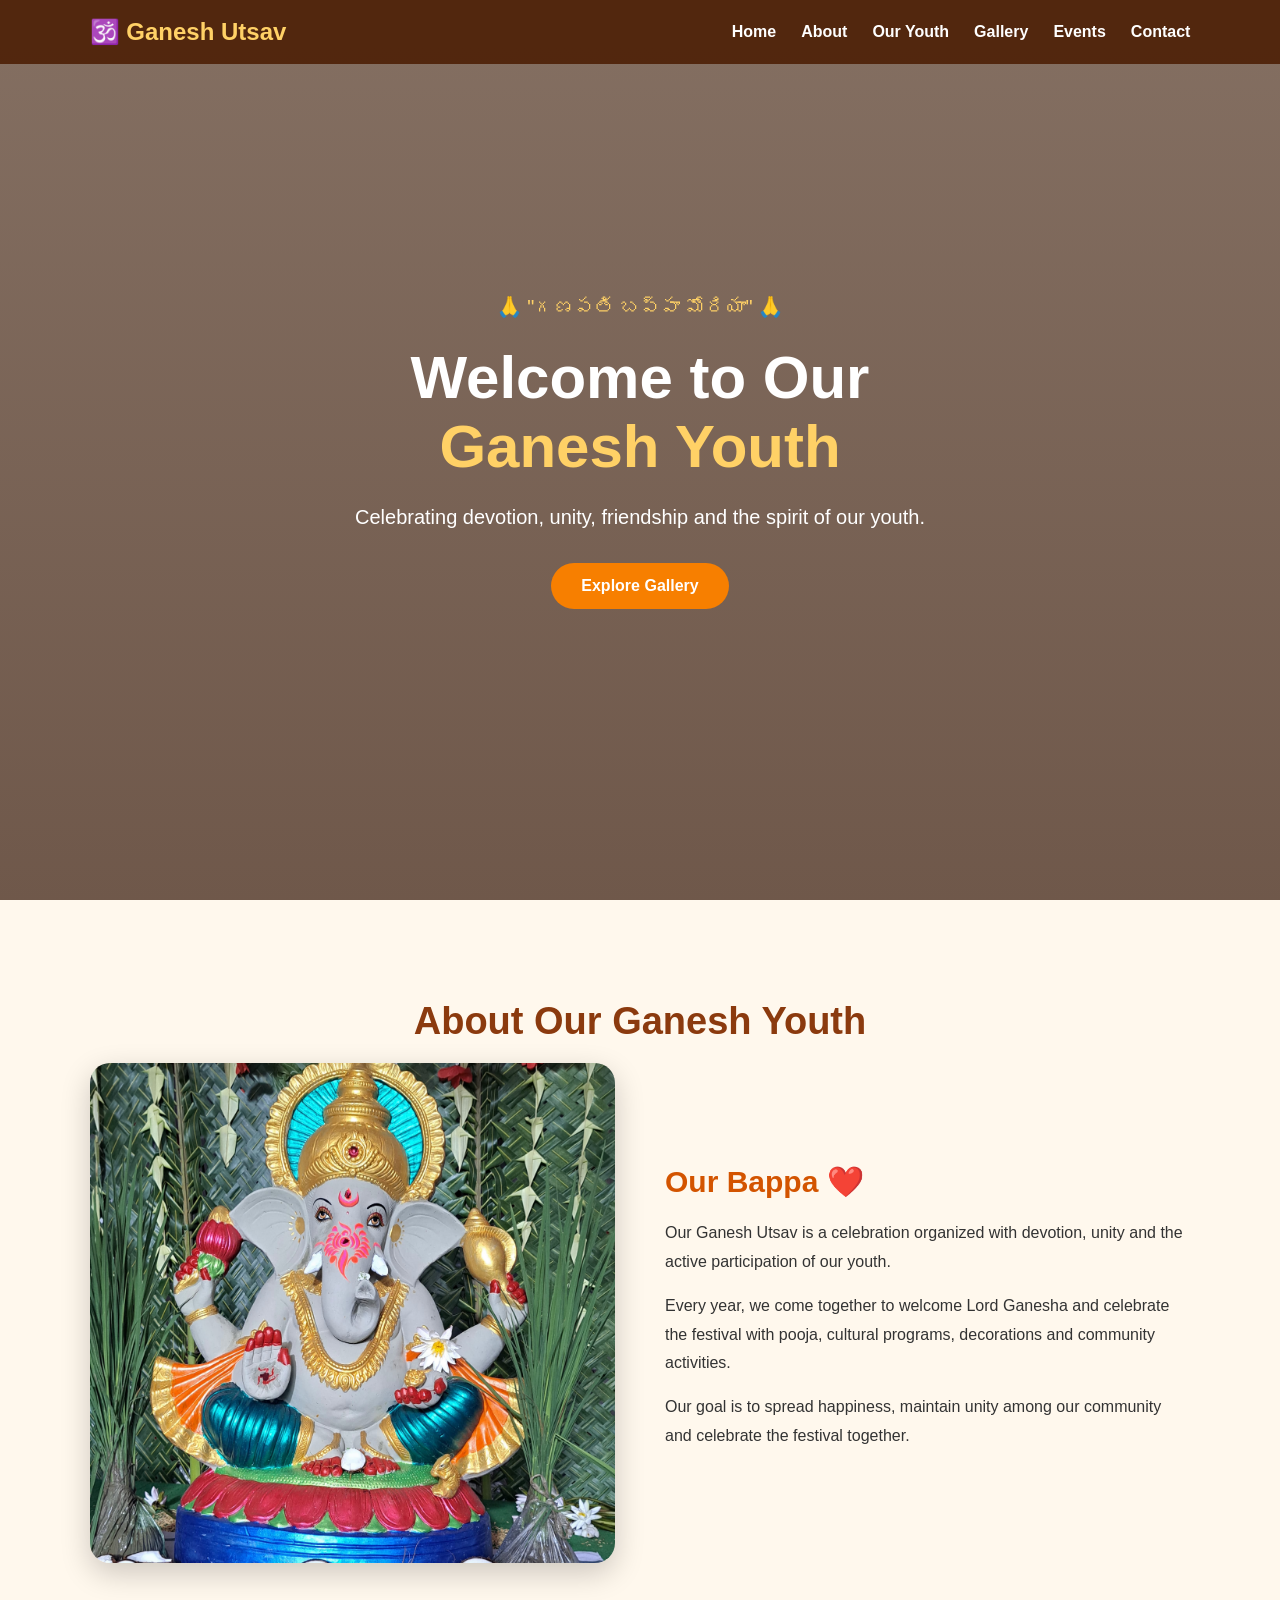
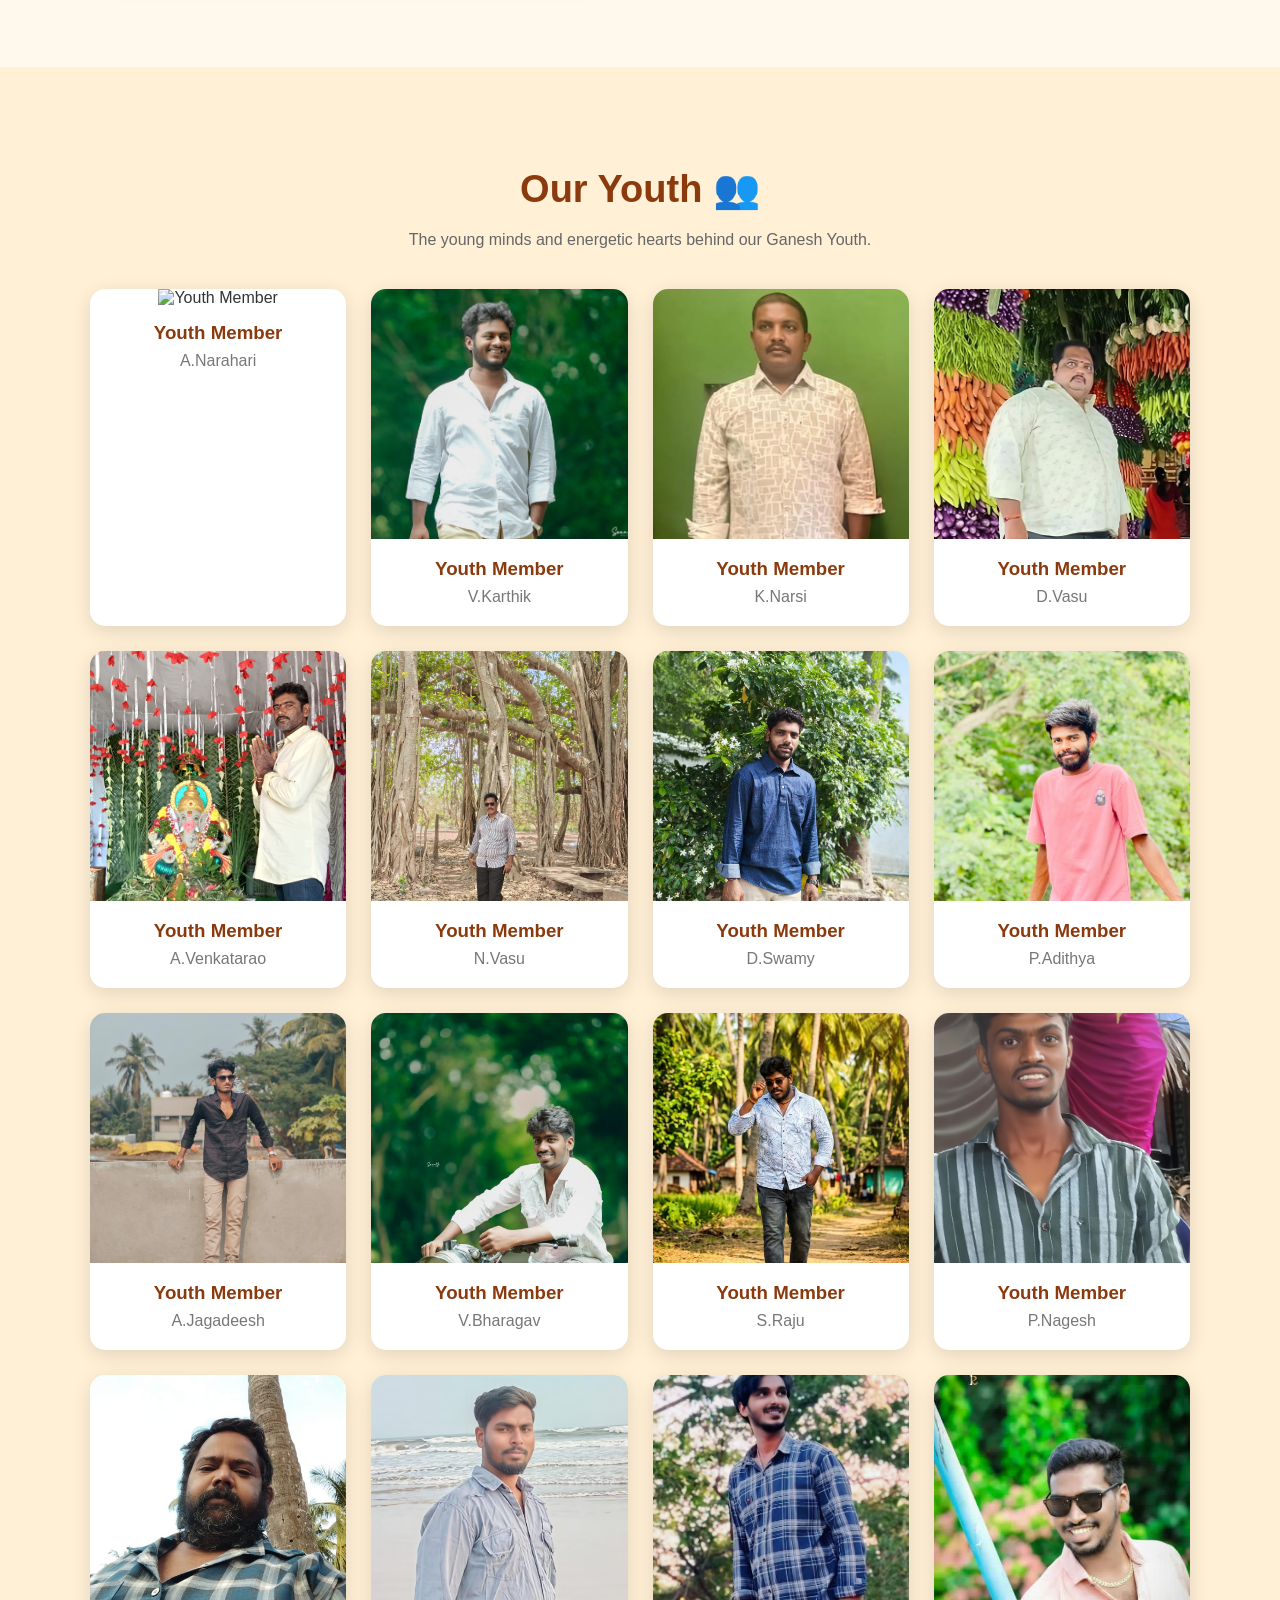
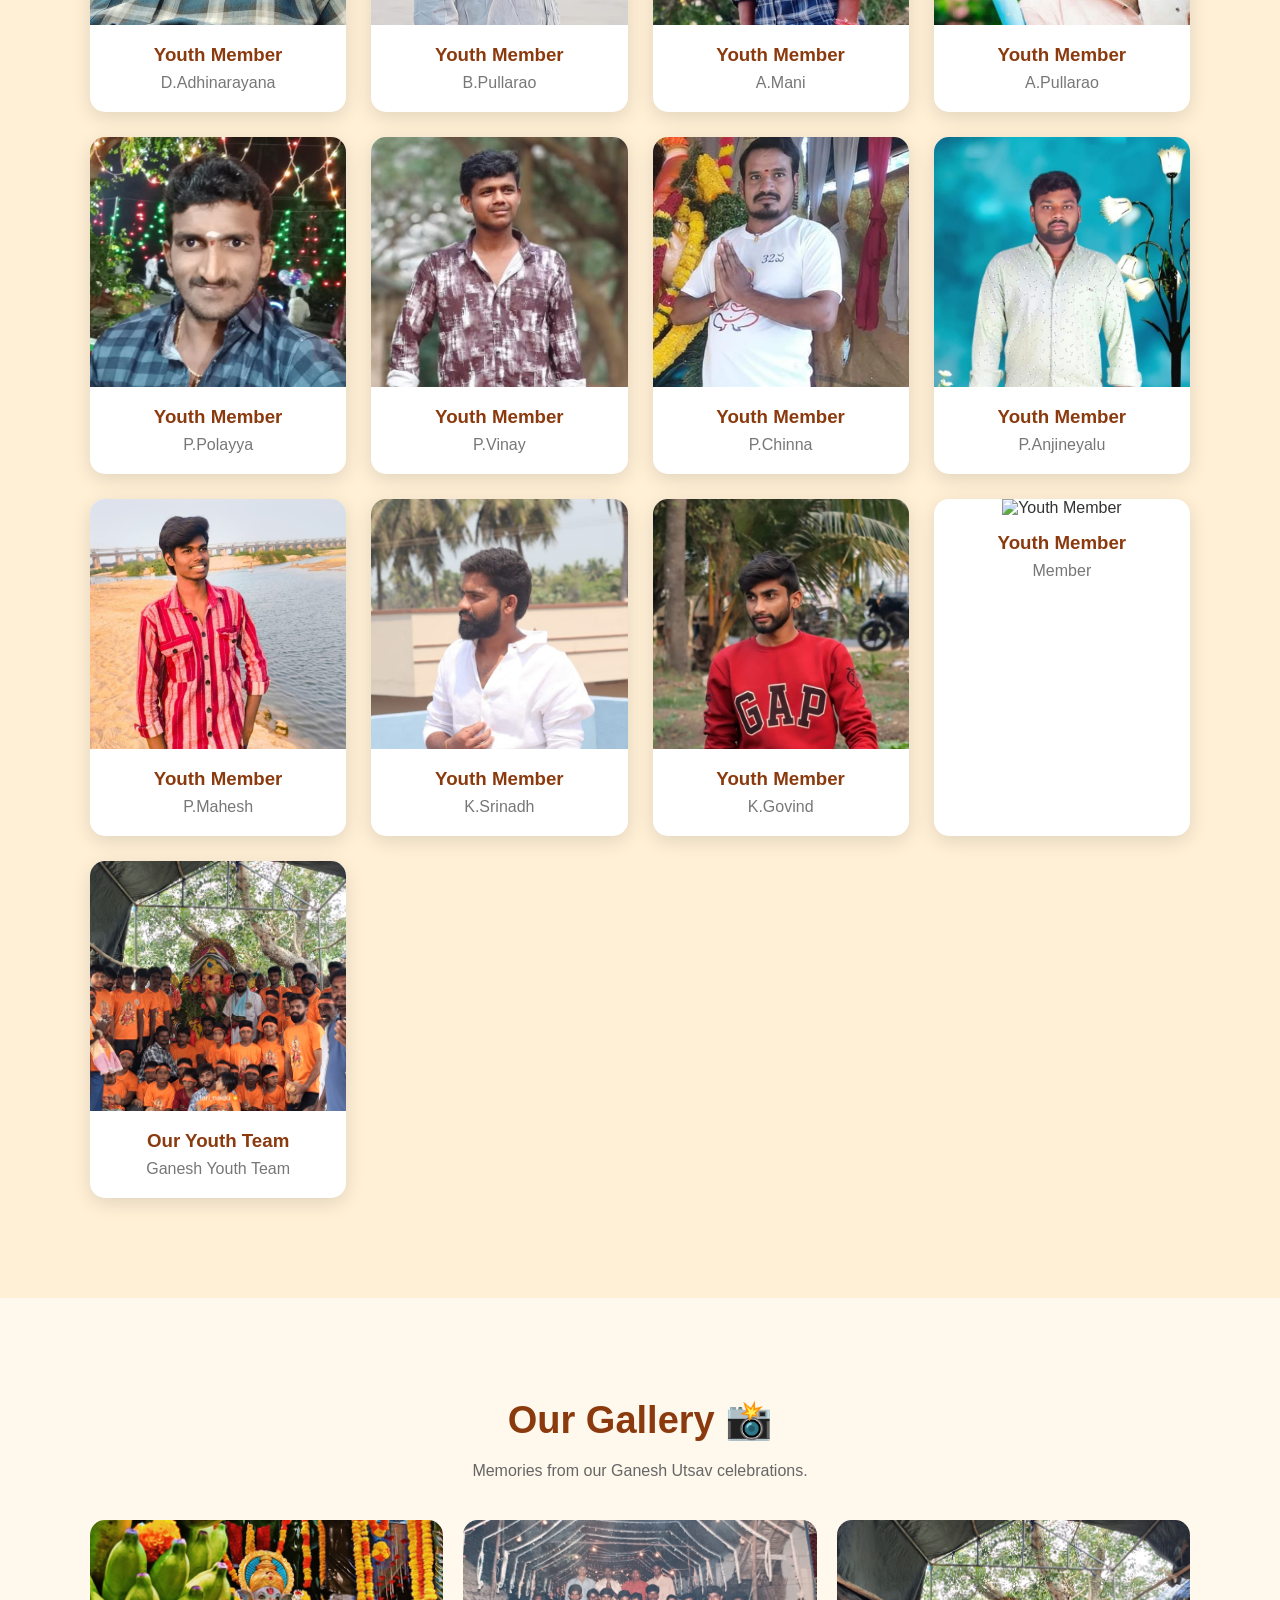
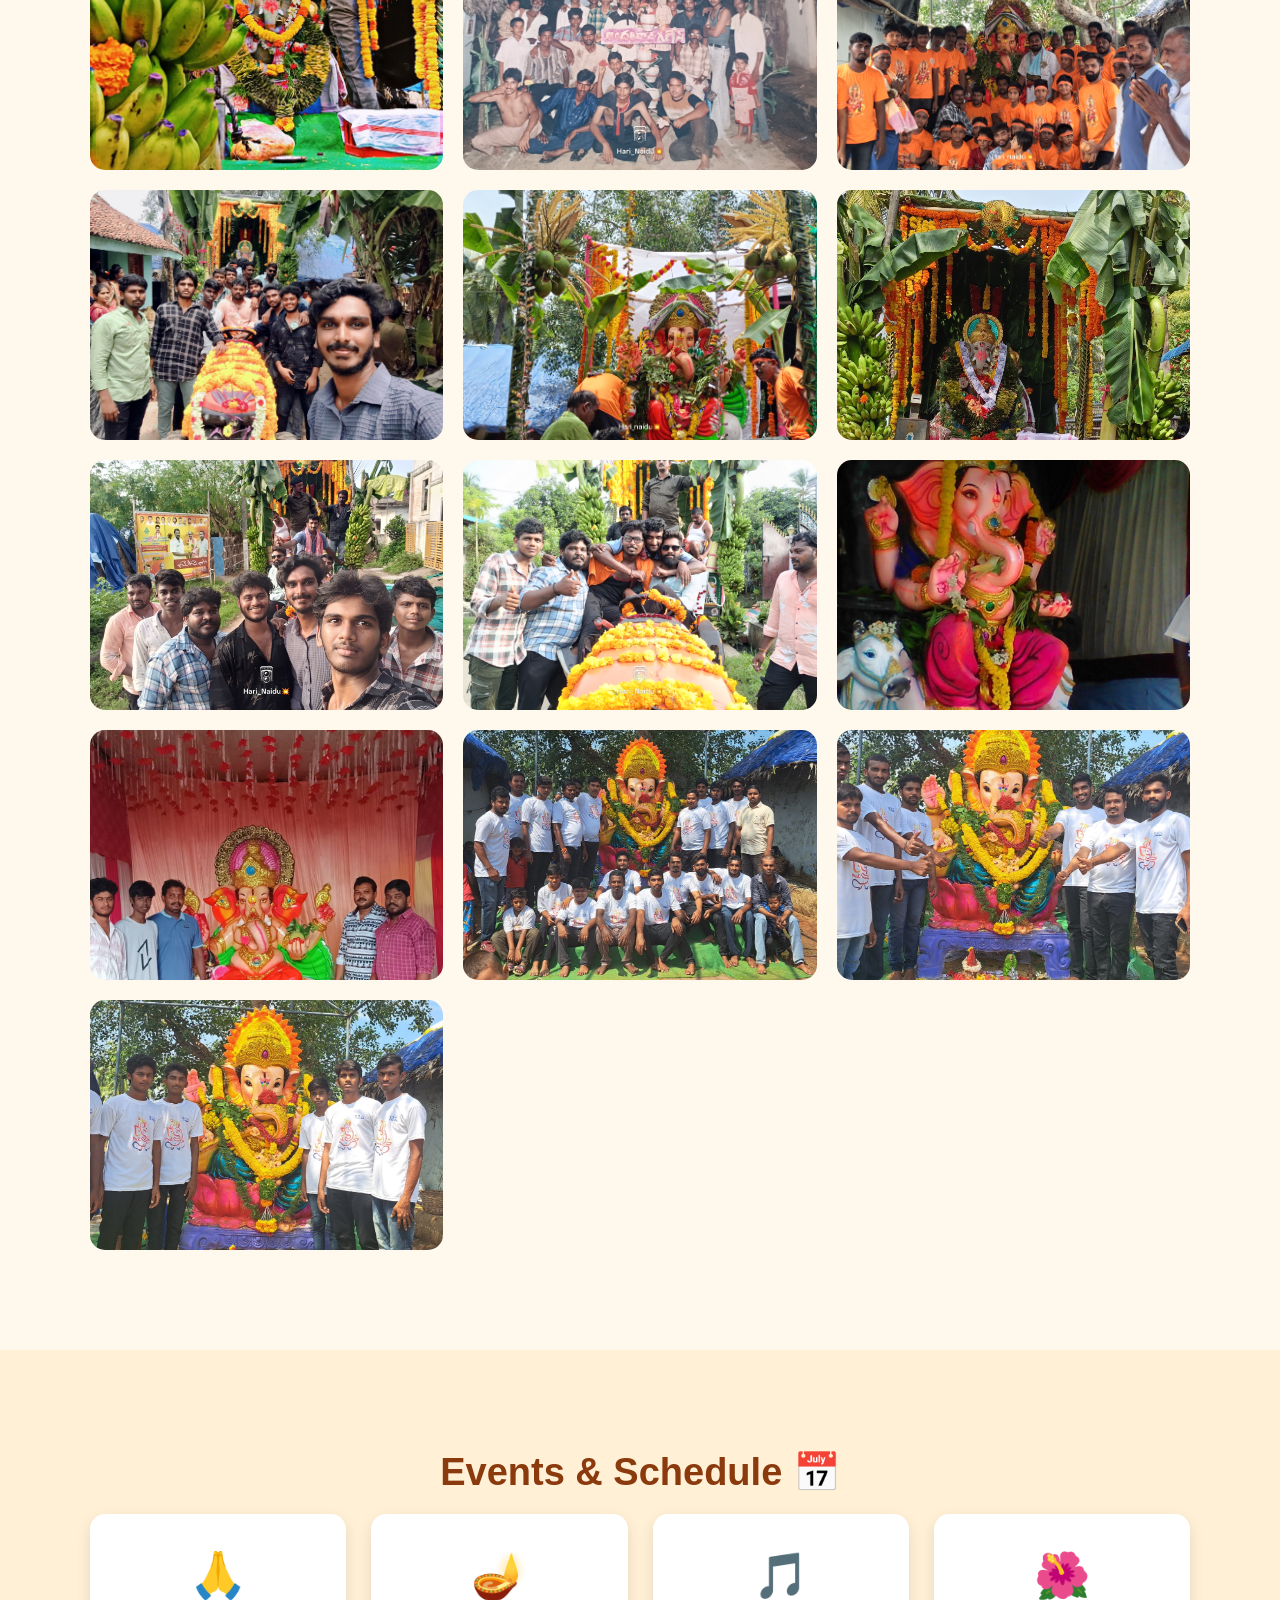
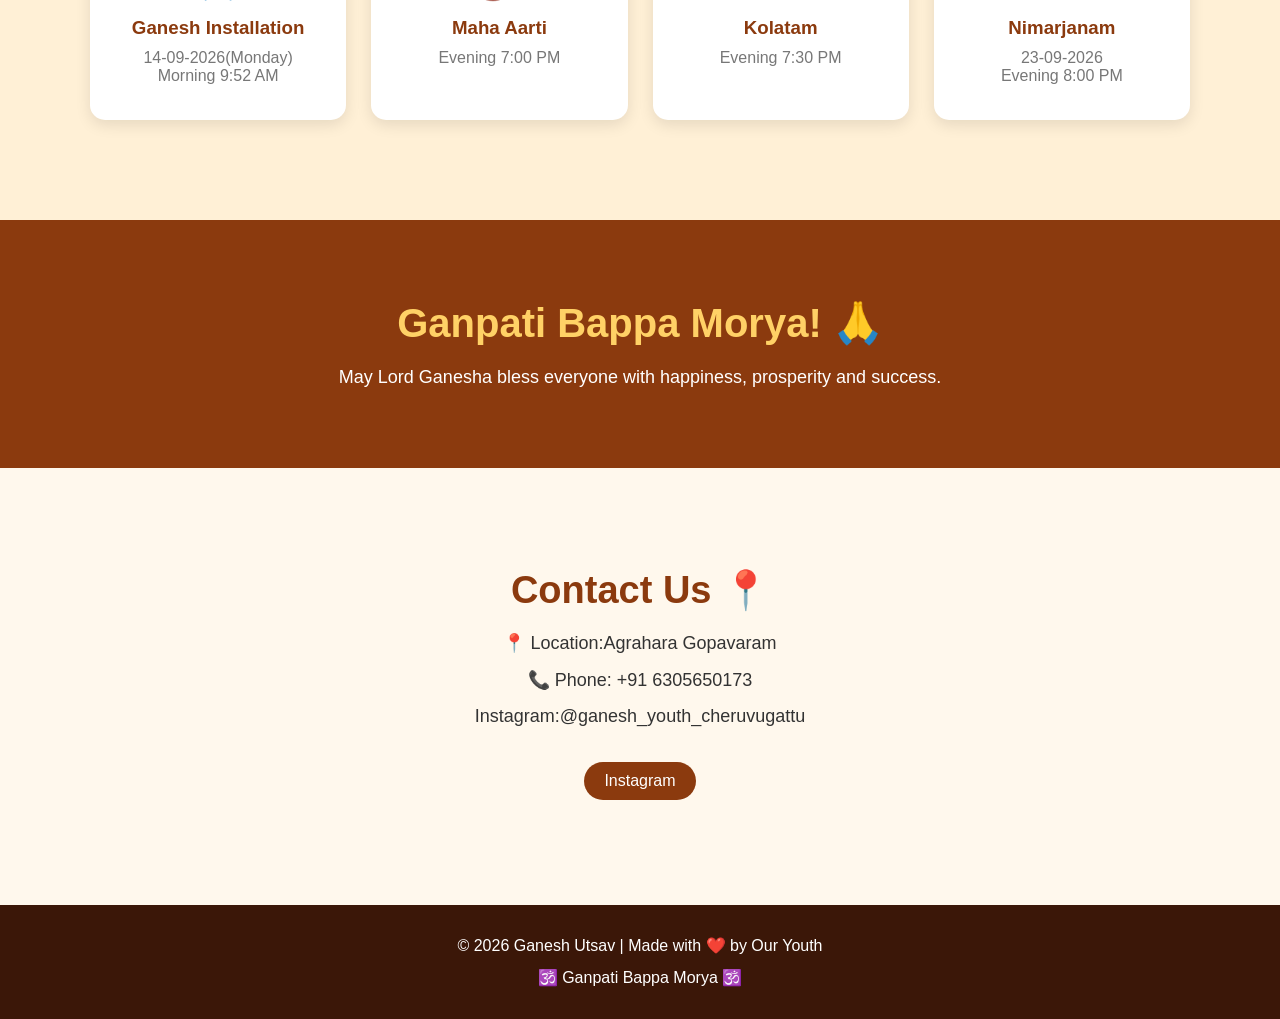
==== commit bf82282b: "Update index.html" ====
--- a/index.html
+++ b/index.html
@@ -37,7 +37,7 @@
 
         <div class="hero-content">
 
-            <p class="mantra">🙏 "గణపతి బప్పా మోరియా" </p>
+            <p class="mantra">🙏 "గణపతి బప్పా మోరియా" 🙏</p>
 
             <h1>Welcome to Our<br>
                 <span>Ganesh Youth</span>
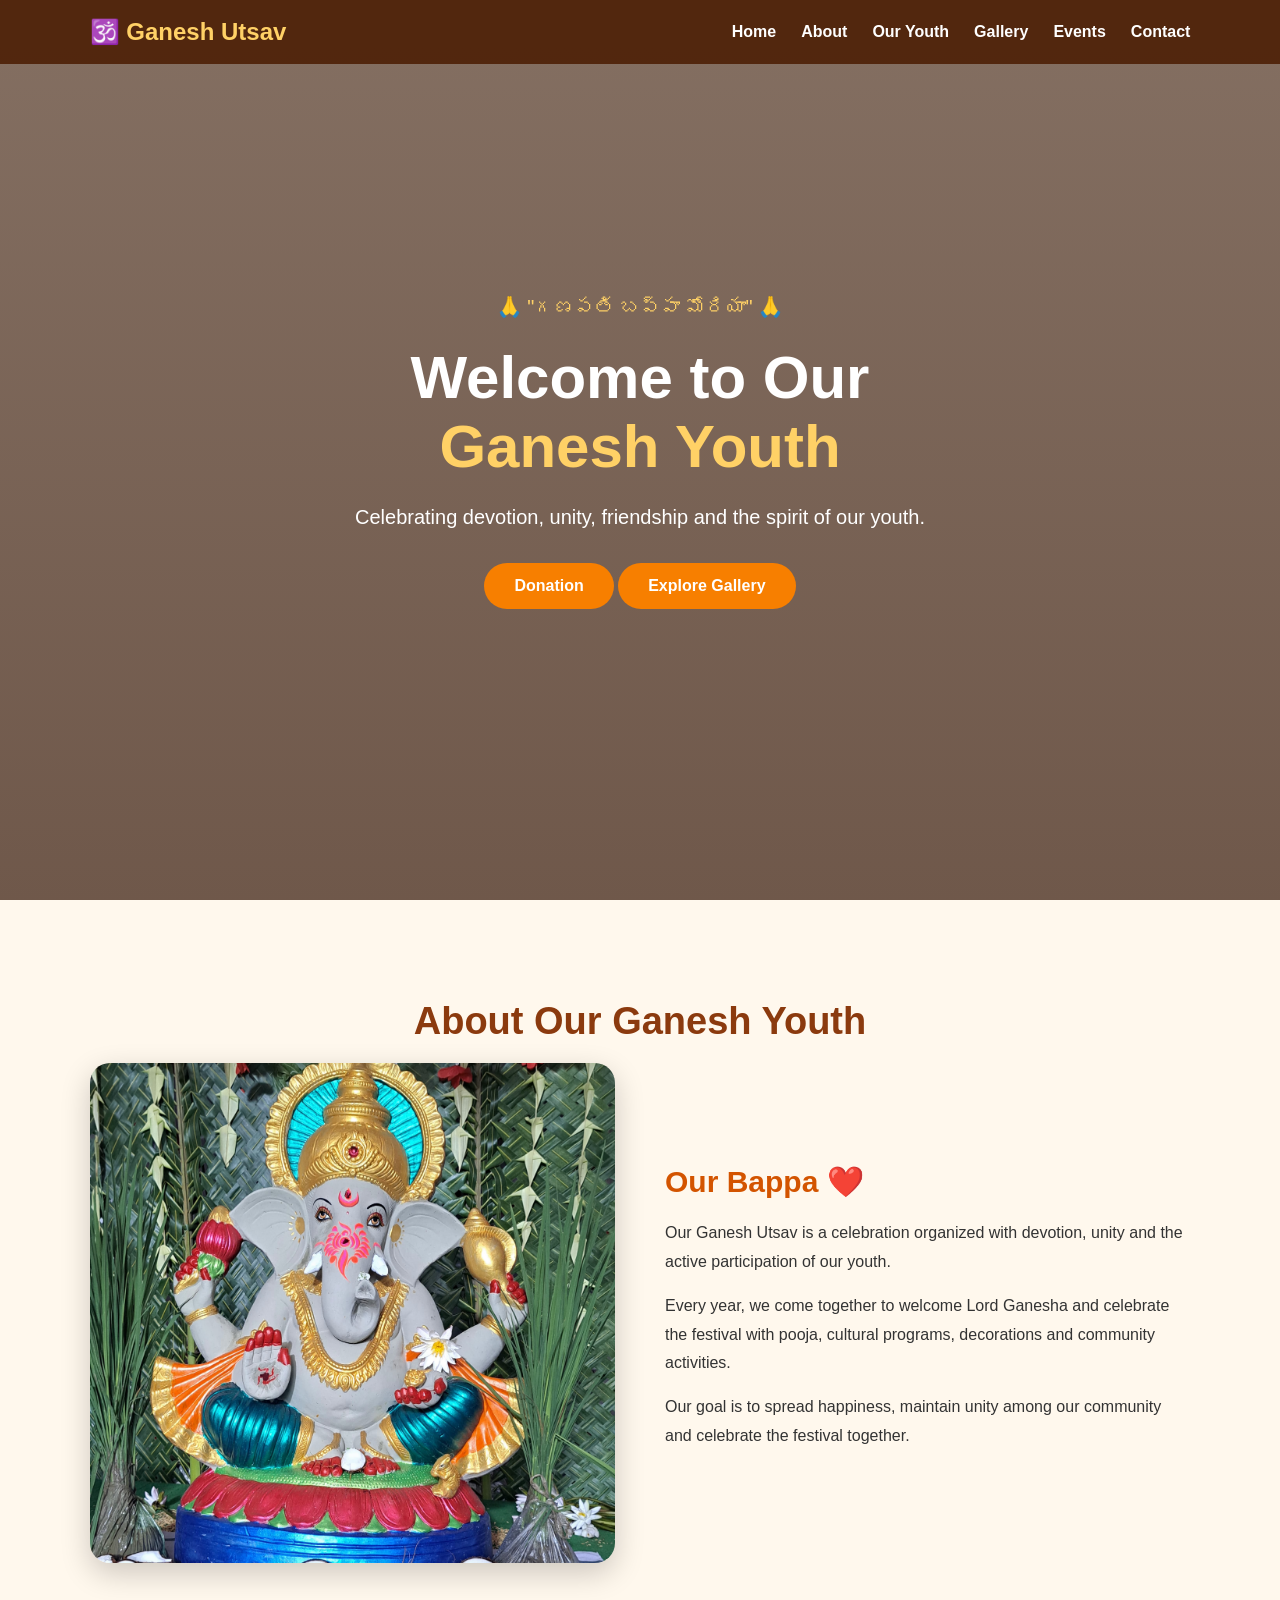
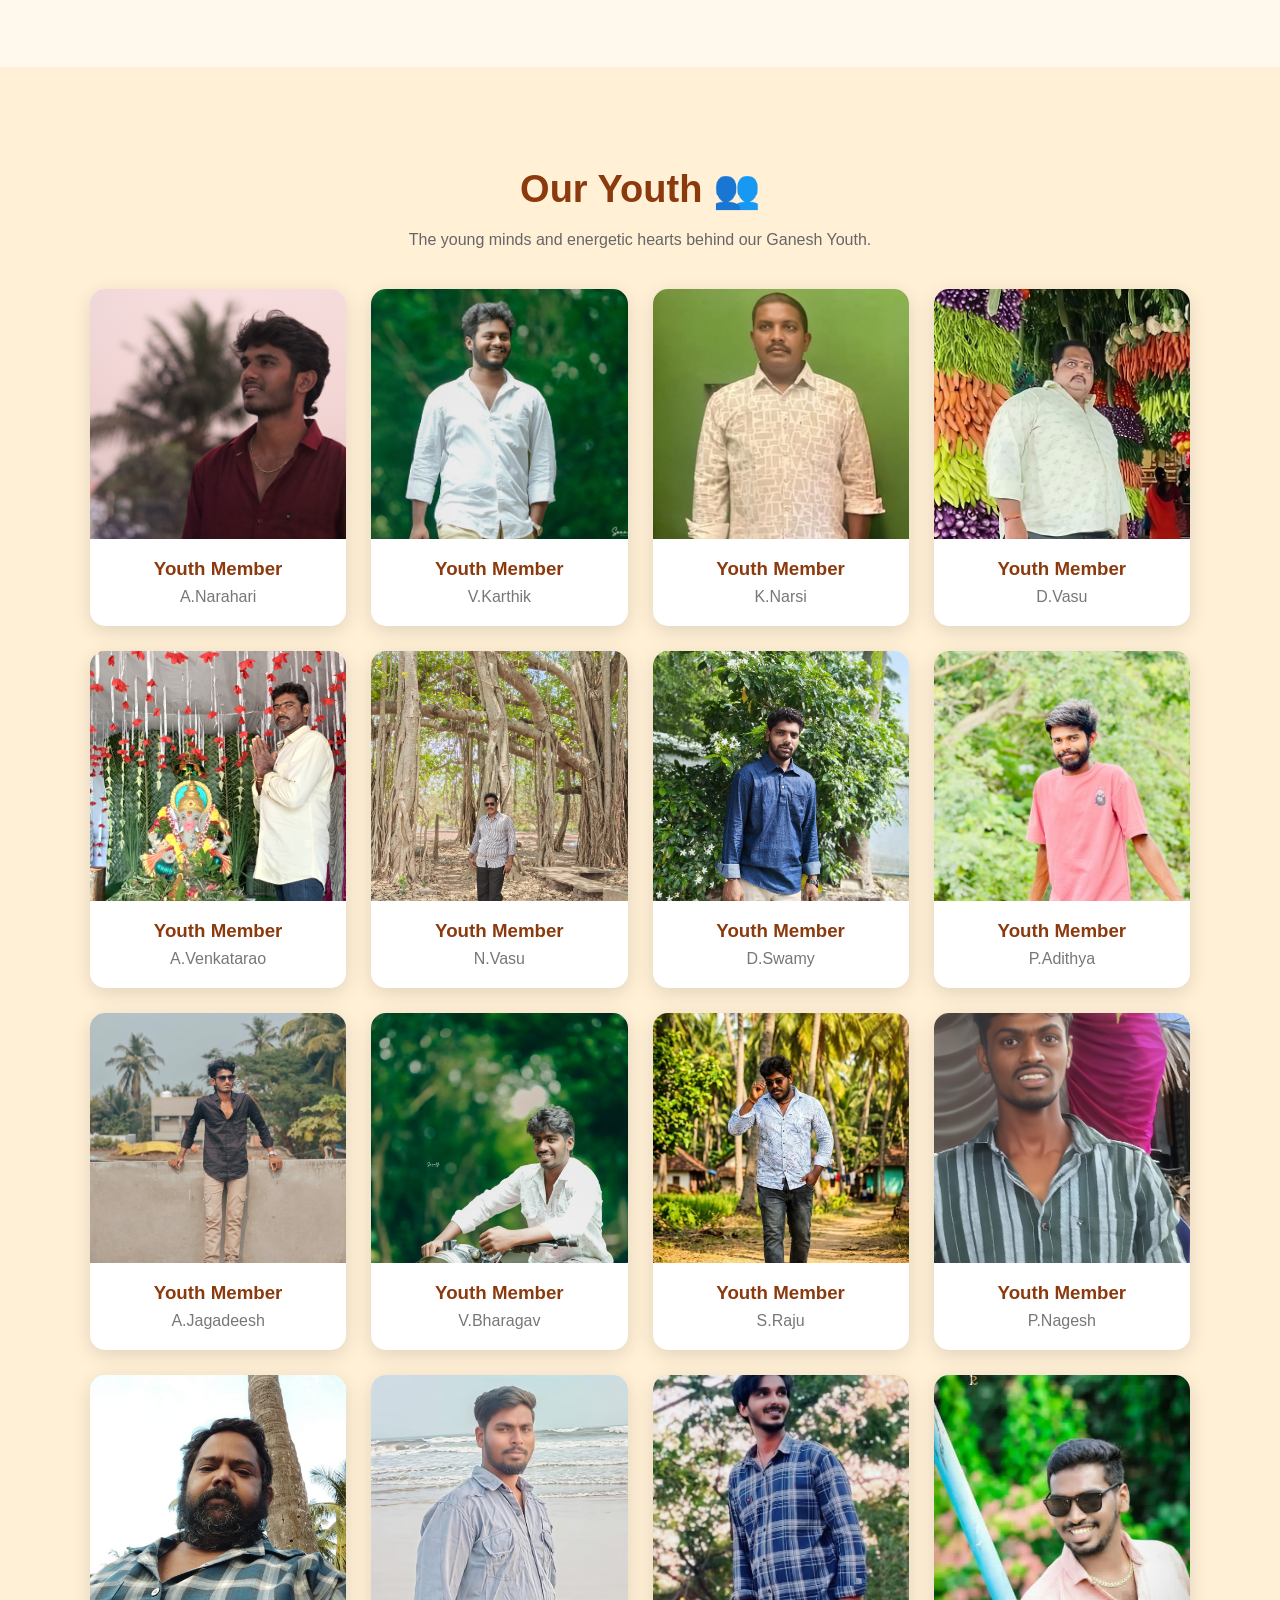
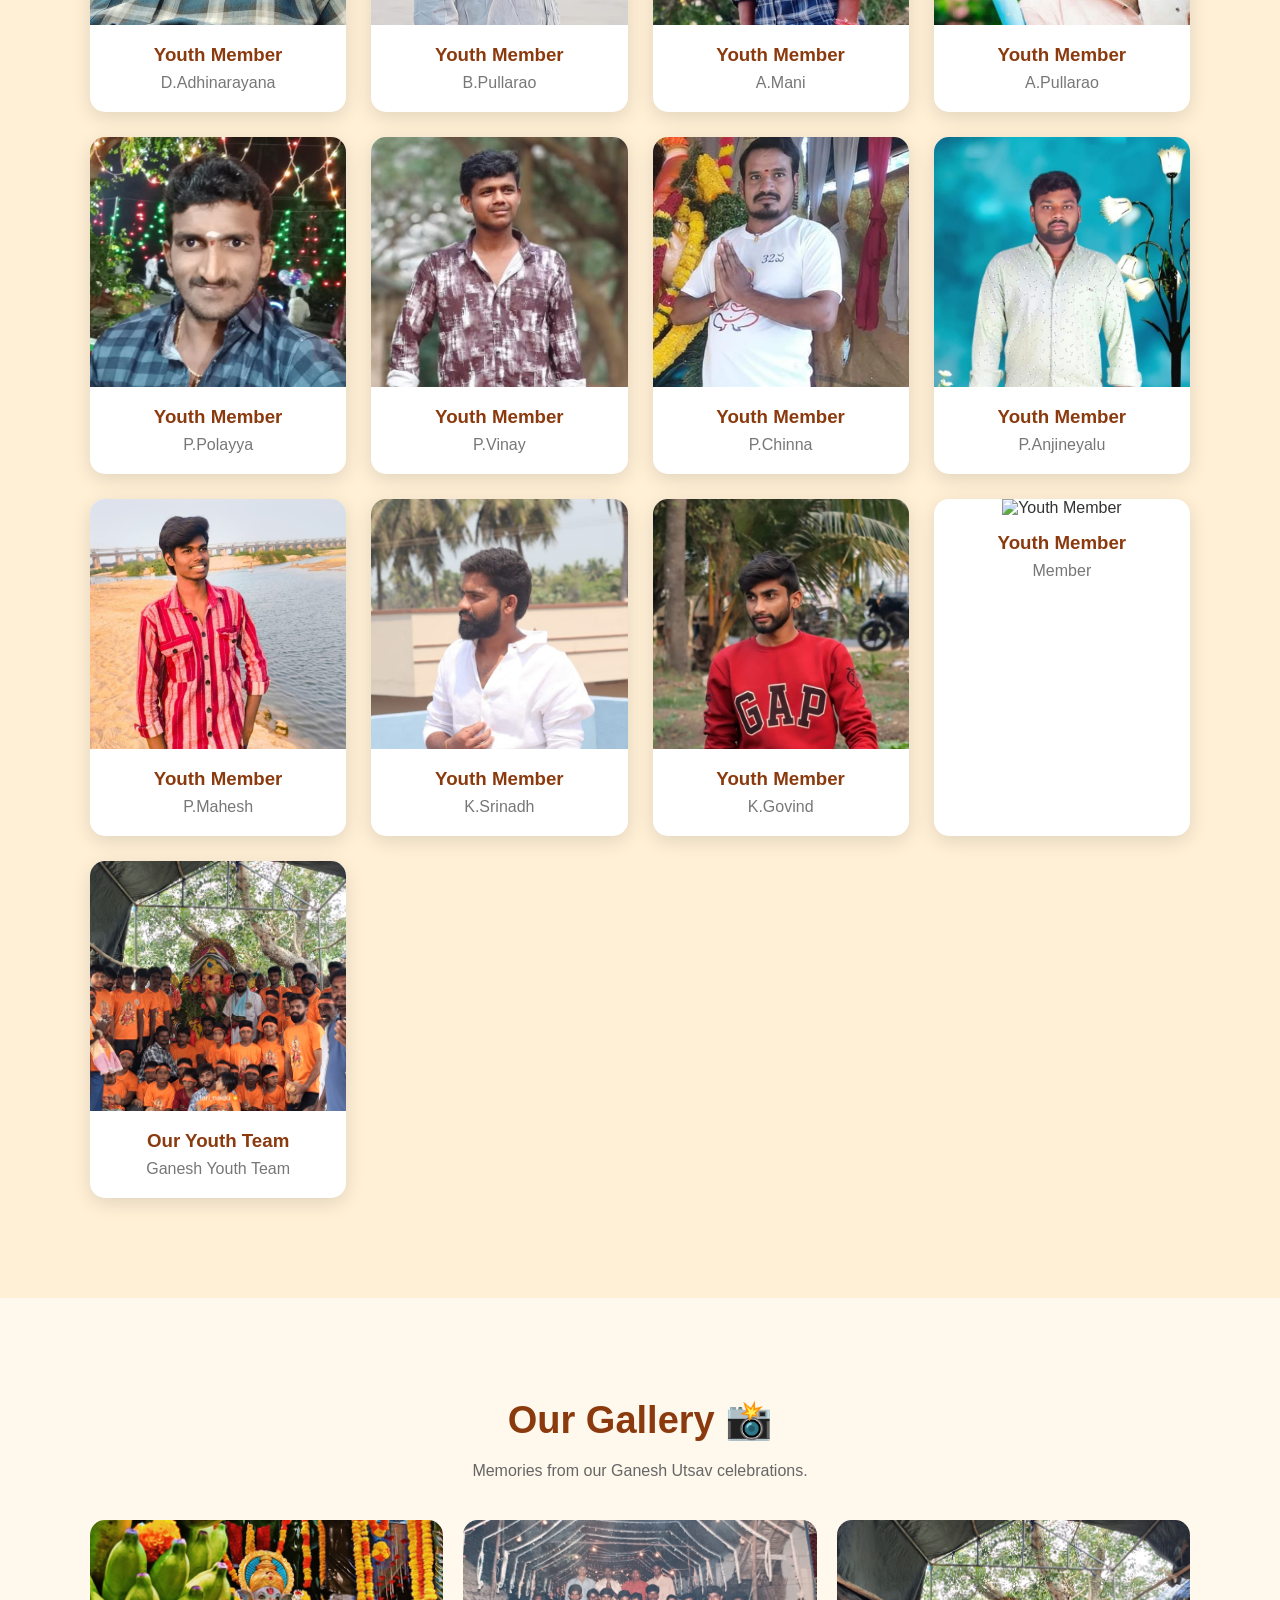
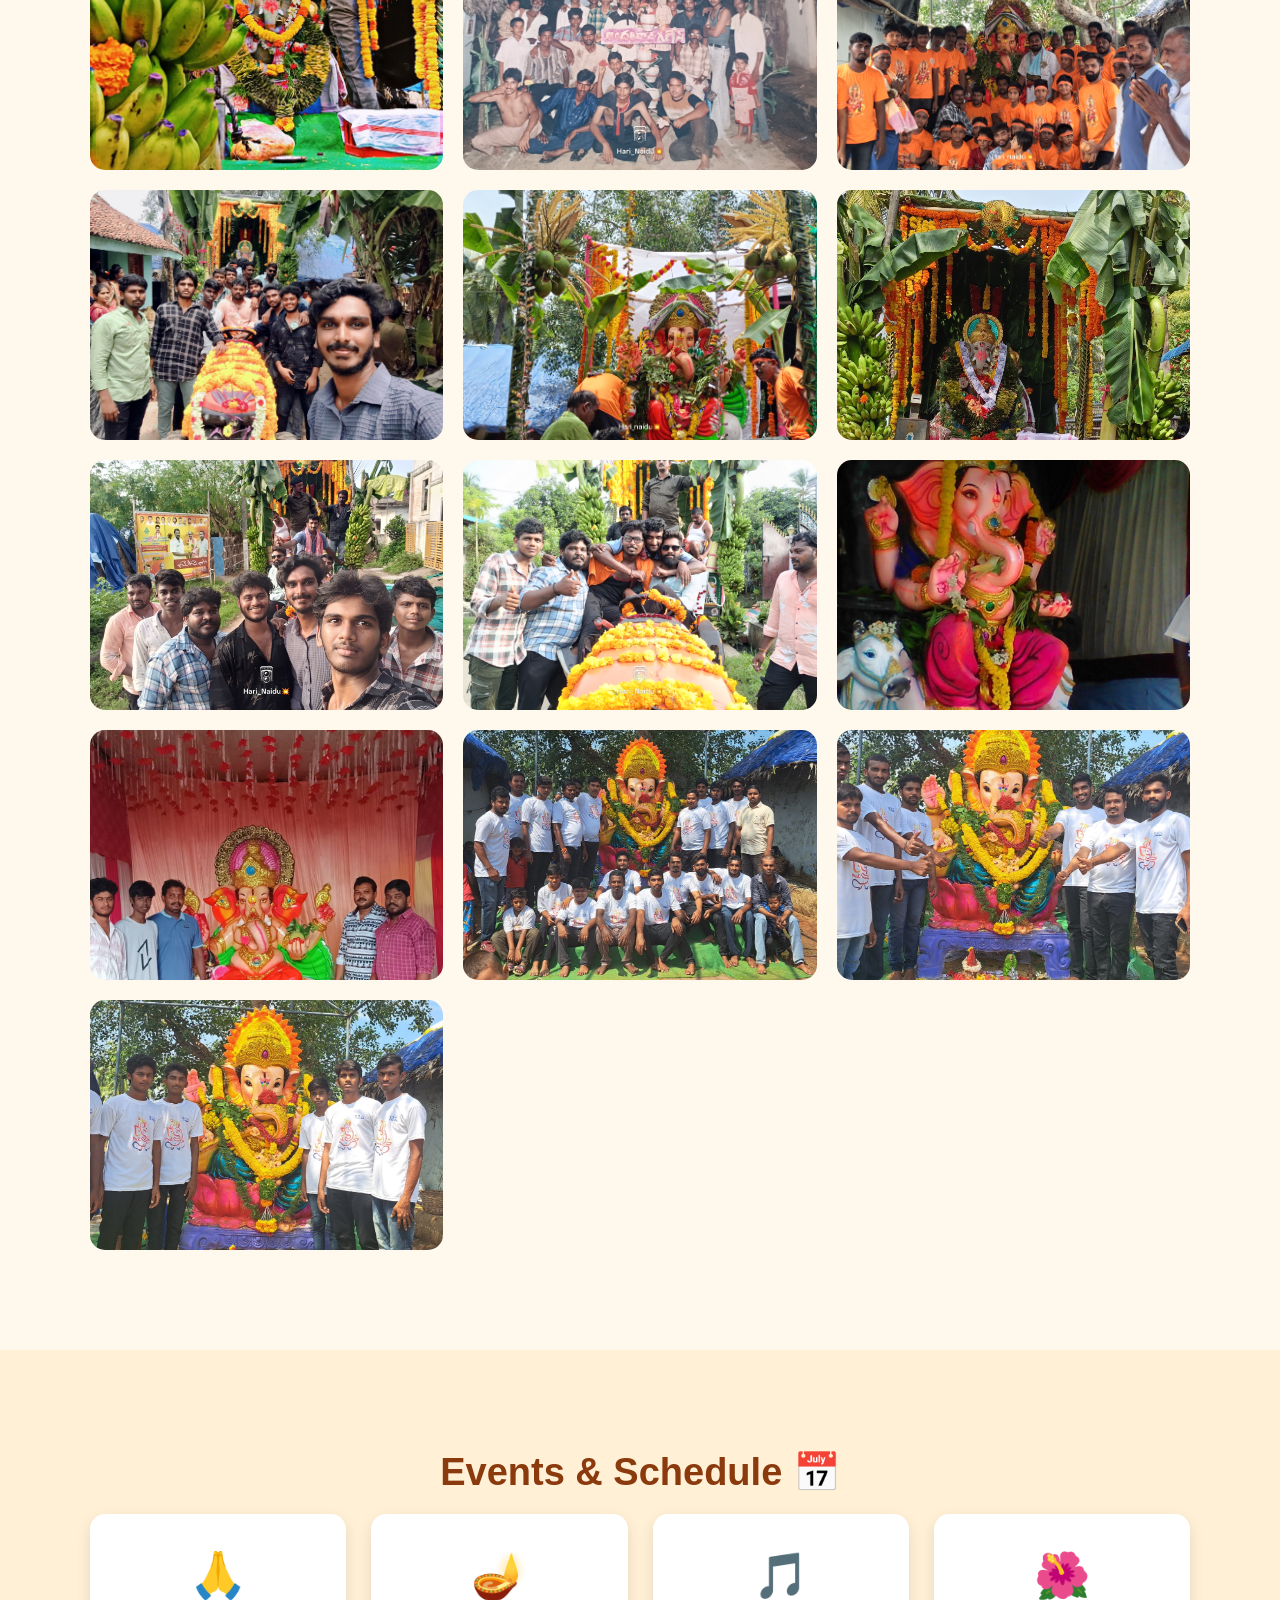
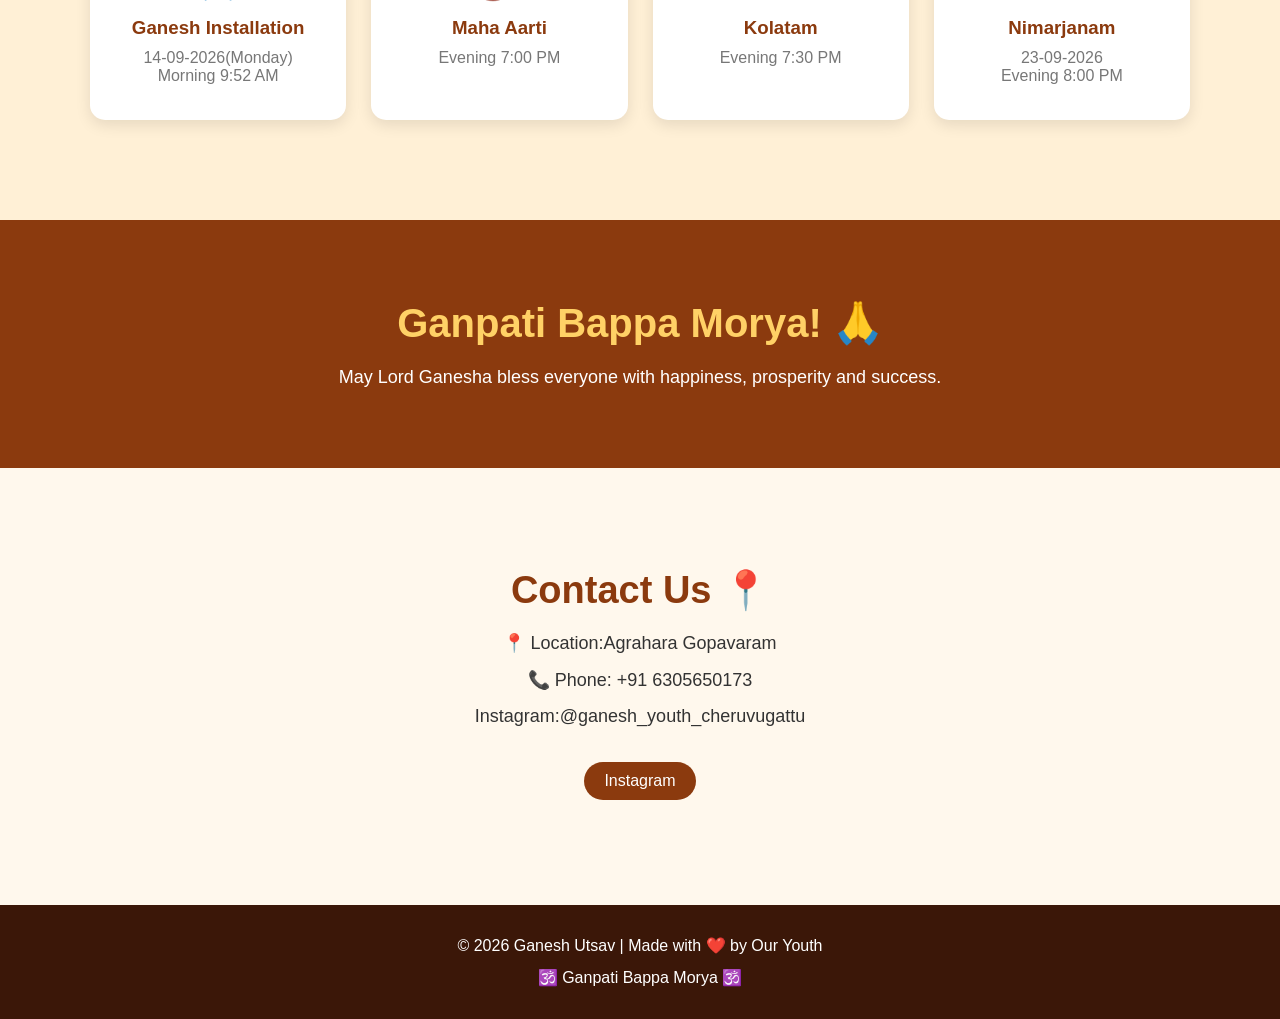
==== commit 5ea8ddbc: "Update index.html" ====
--- a/index.html
+++ b/index.html
@@ -47,7 +47,9 @@
                 Celebrating devotion, unity, friendship and
                 the spirit of our youth.
             </p>
-
+            <a href="payment.html" class="btn">
+                Donation
+            </a>
             <a href="#gallery" class="btn">
                 Explore Gallery
             </a>
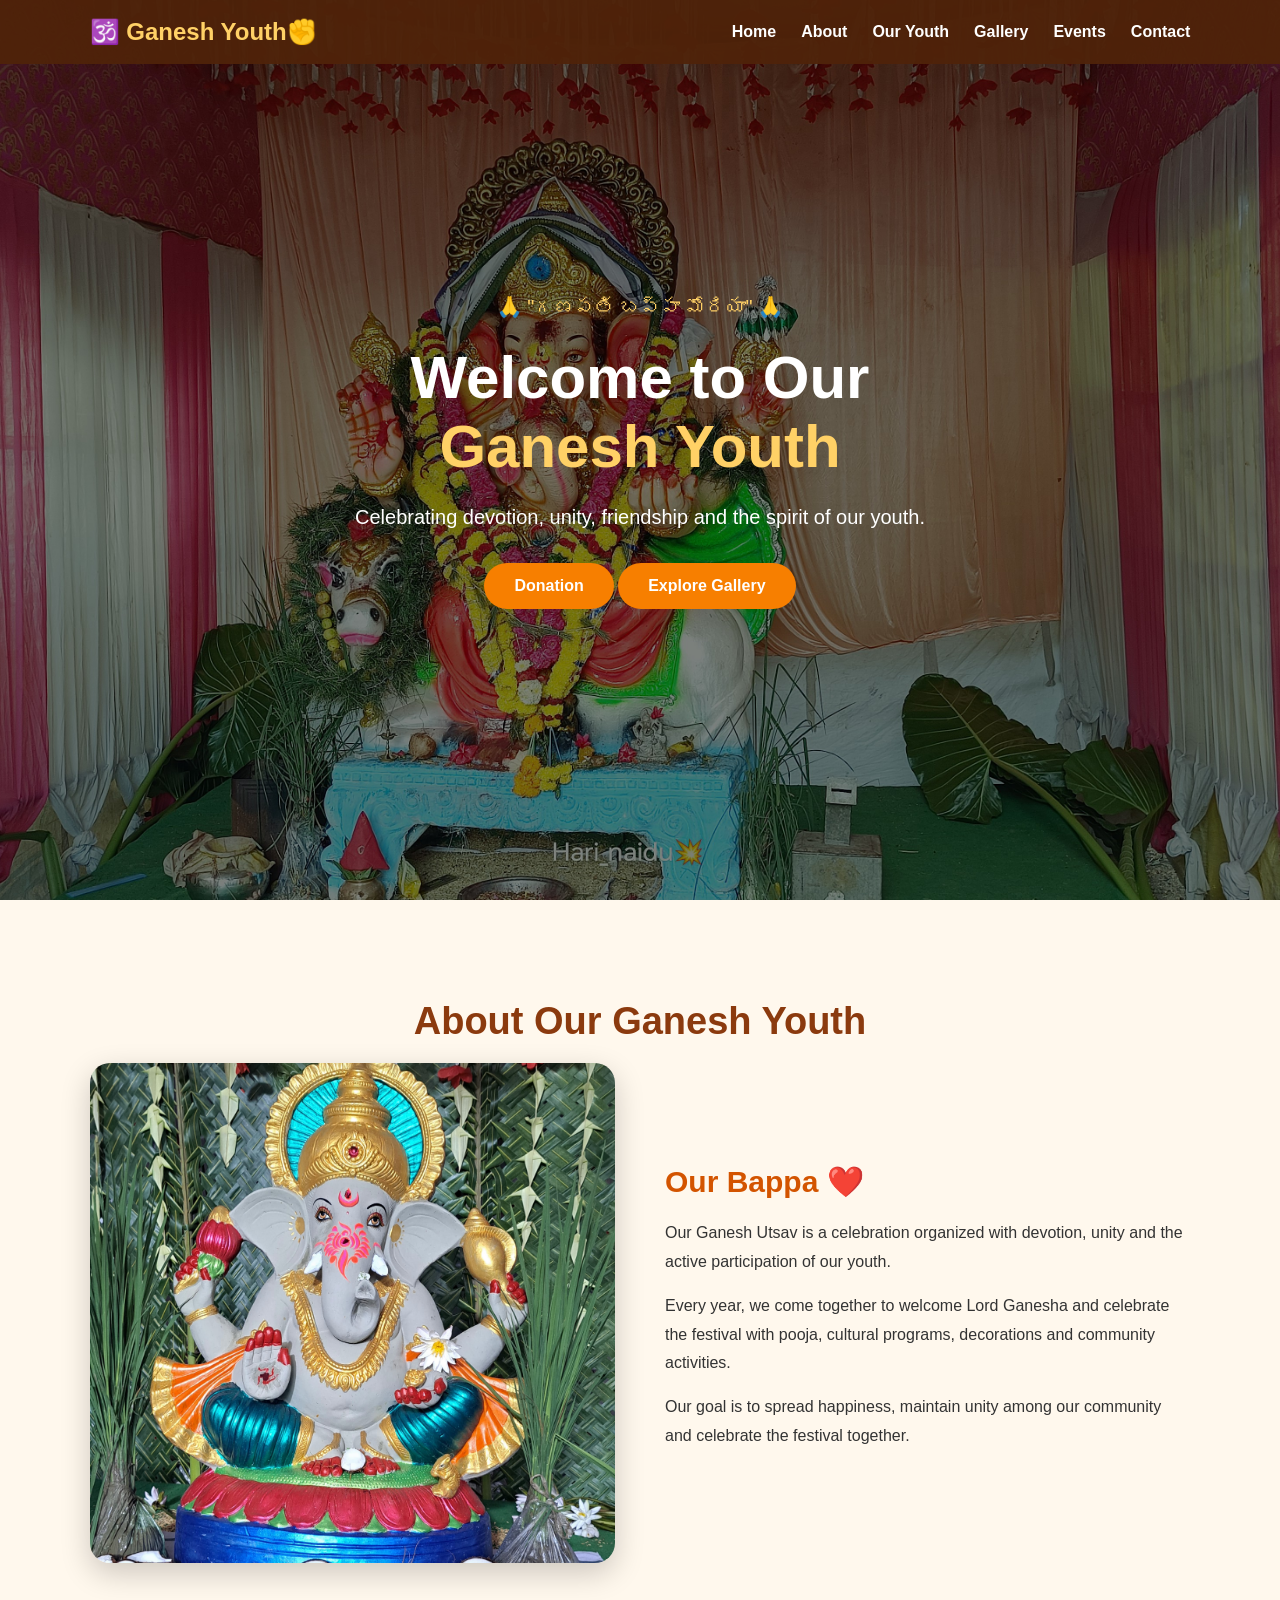
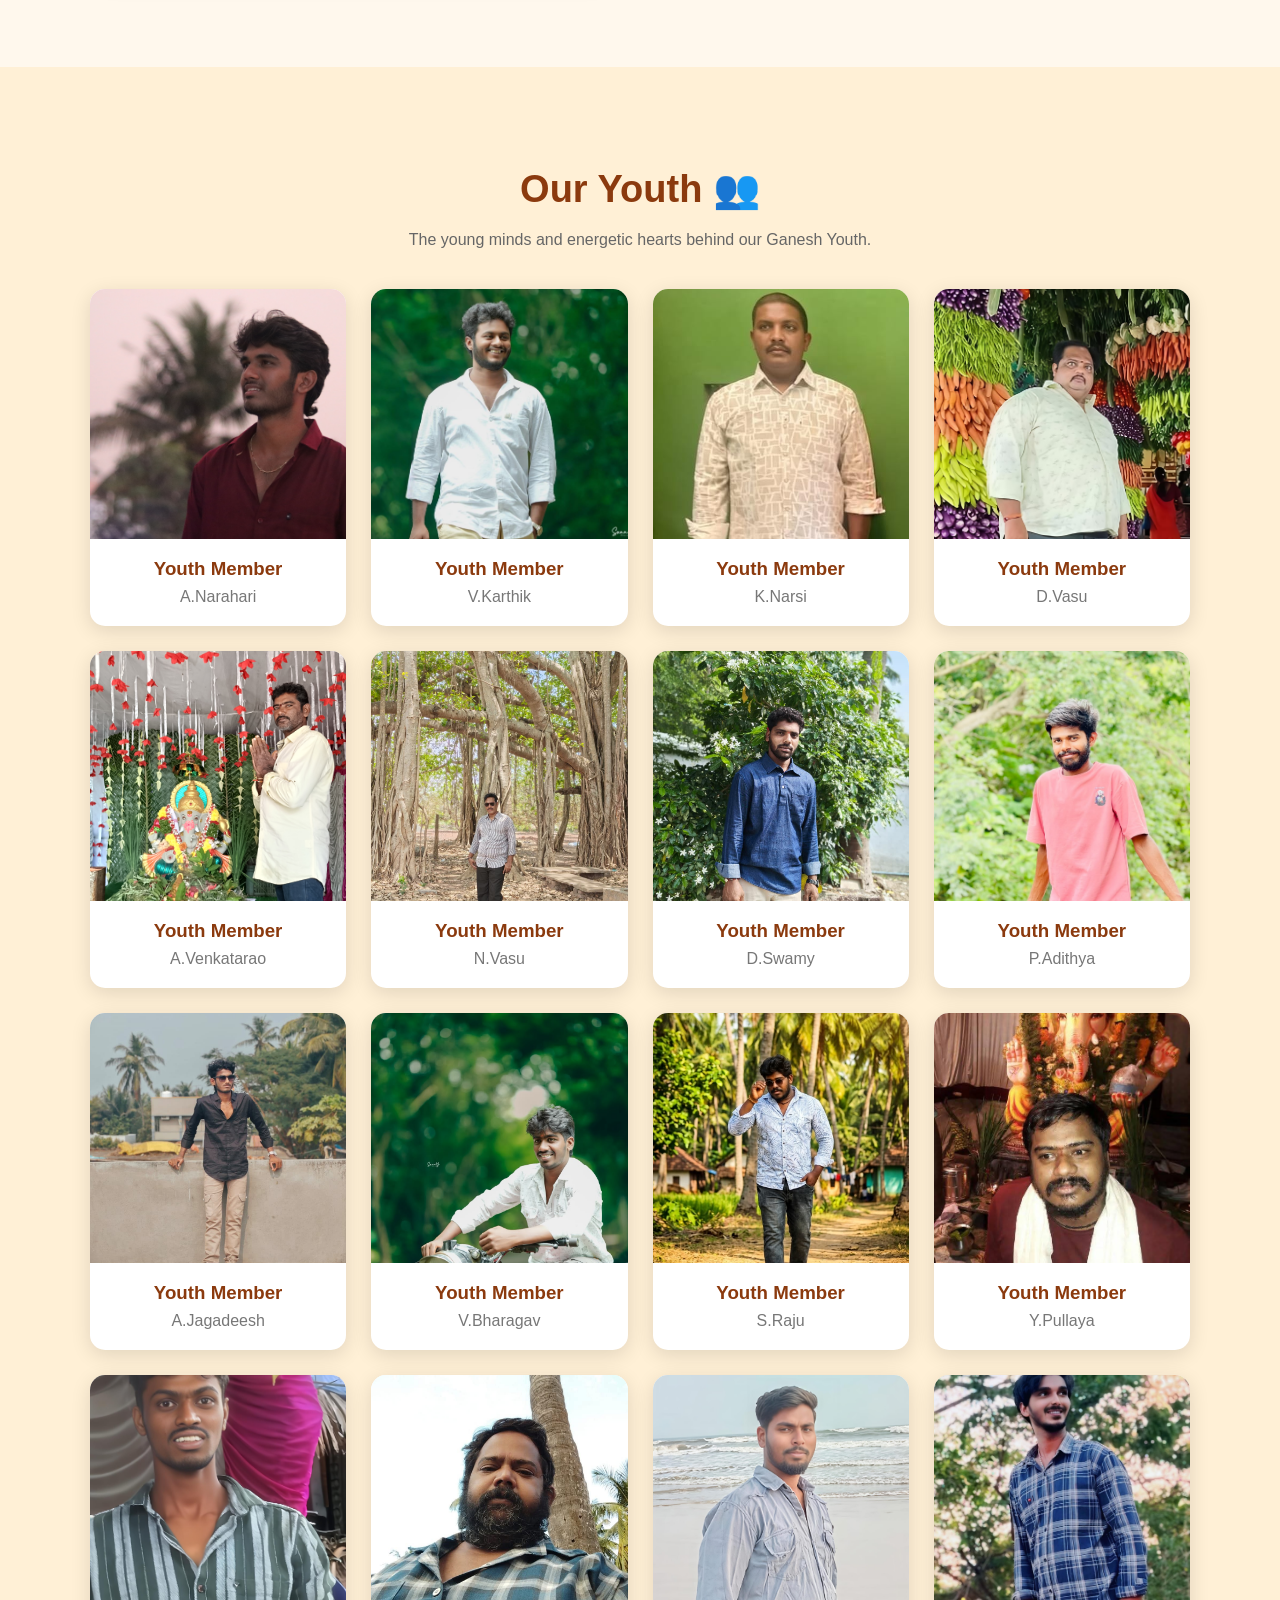
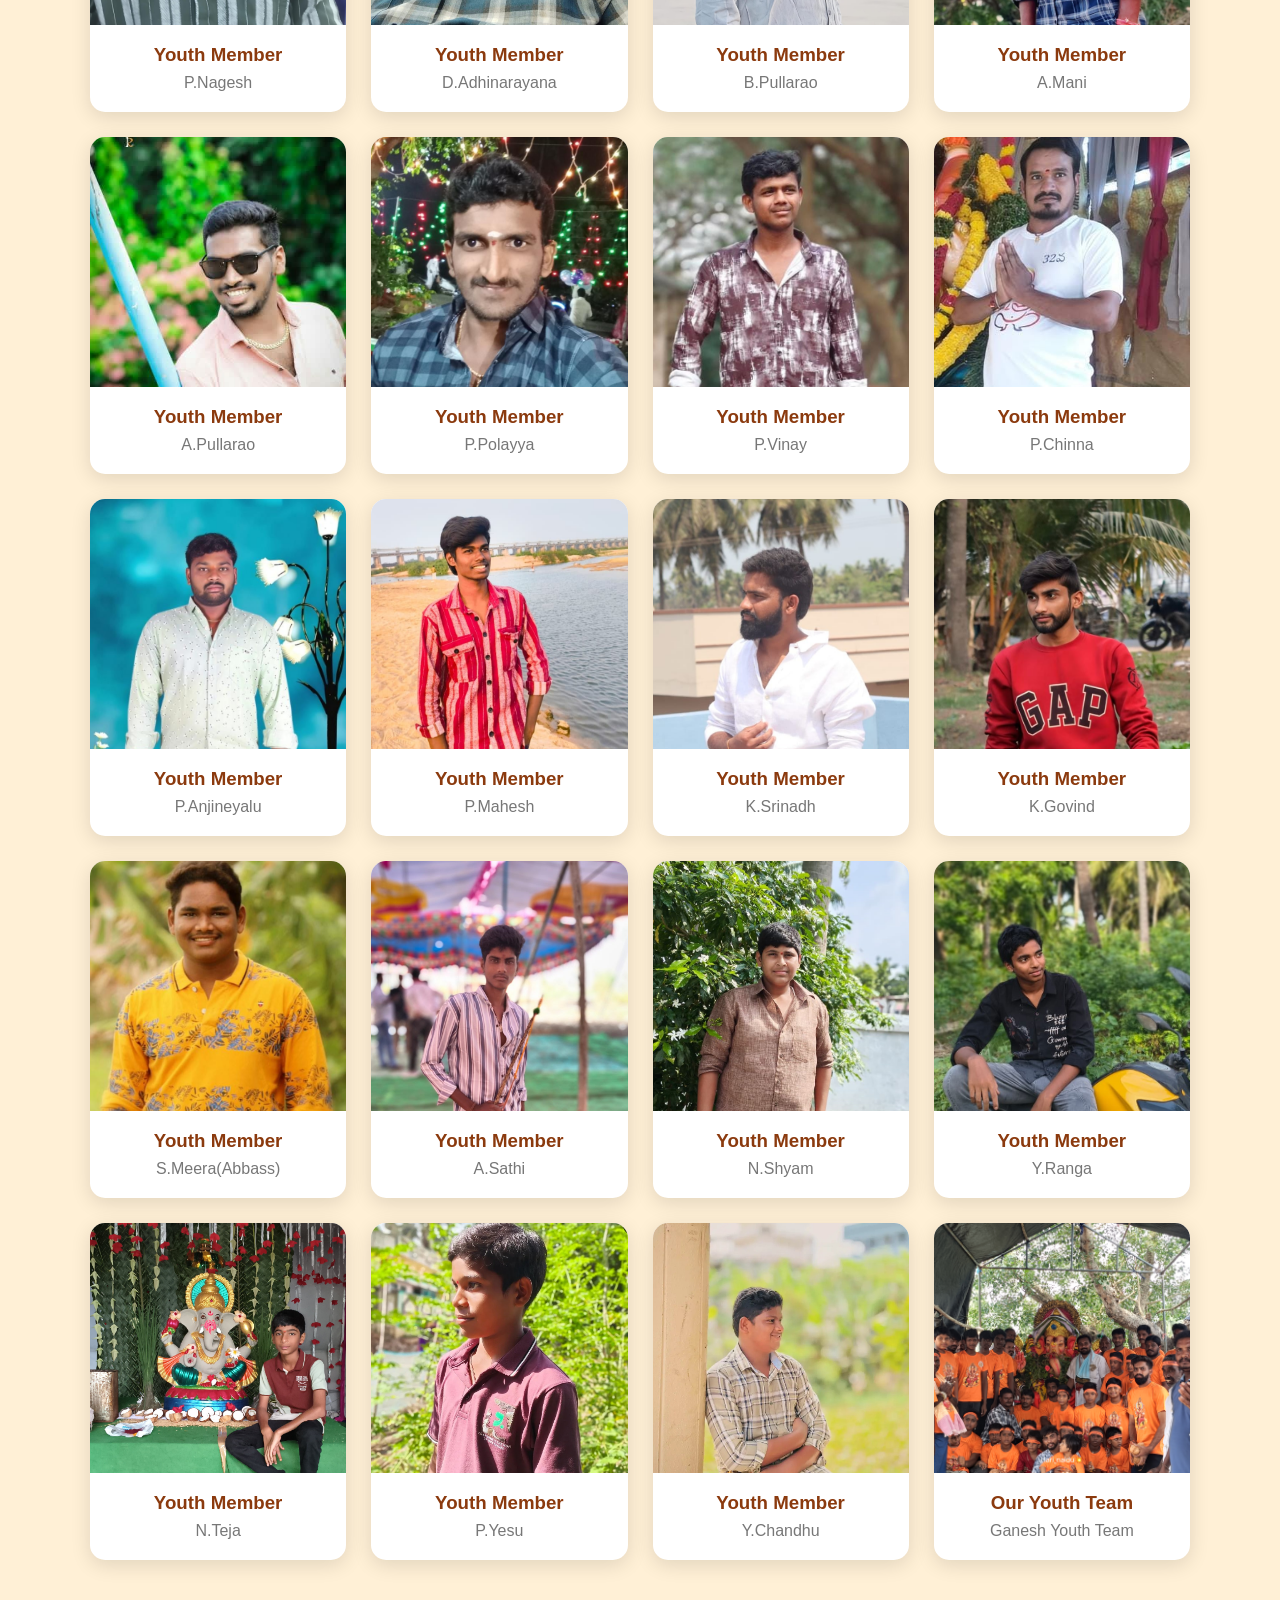
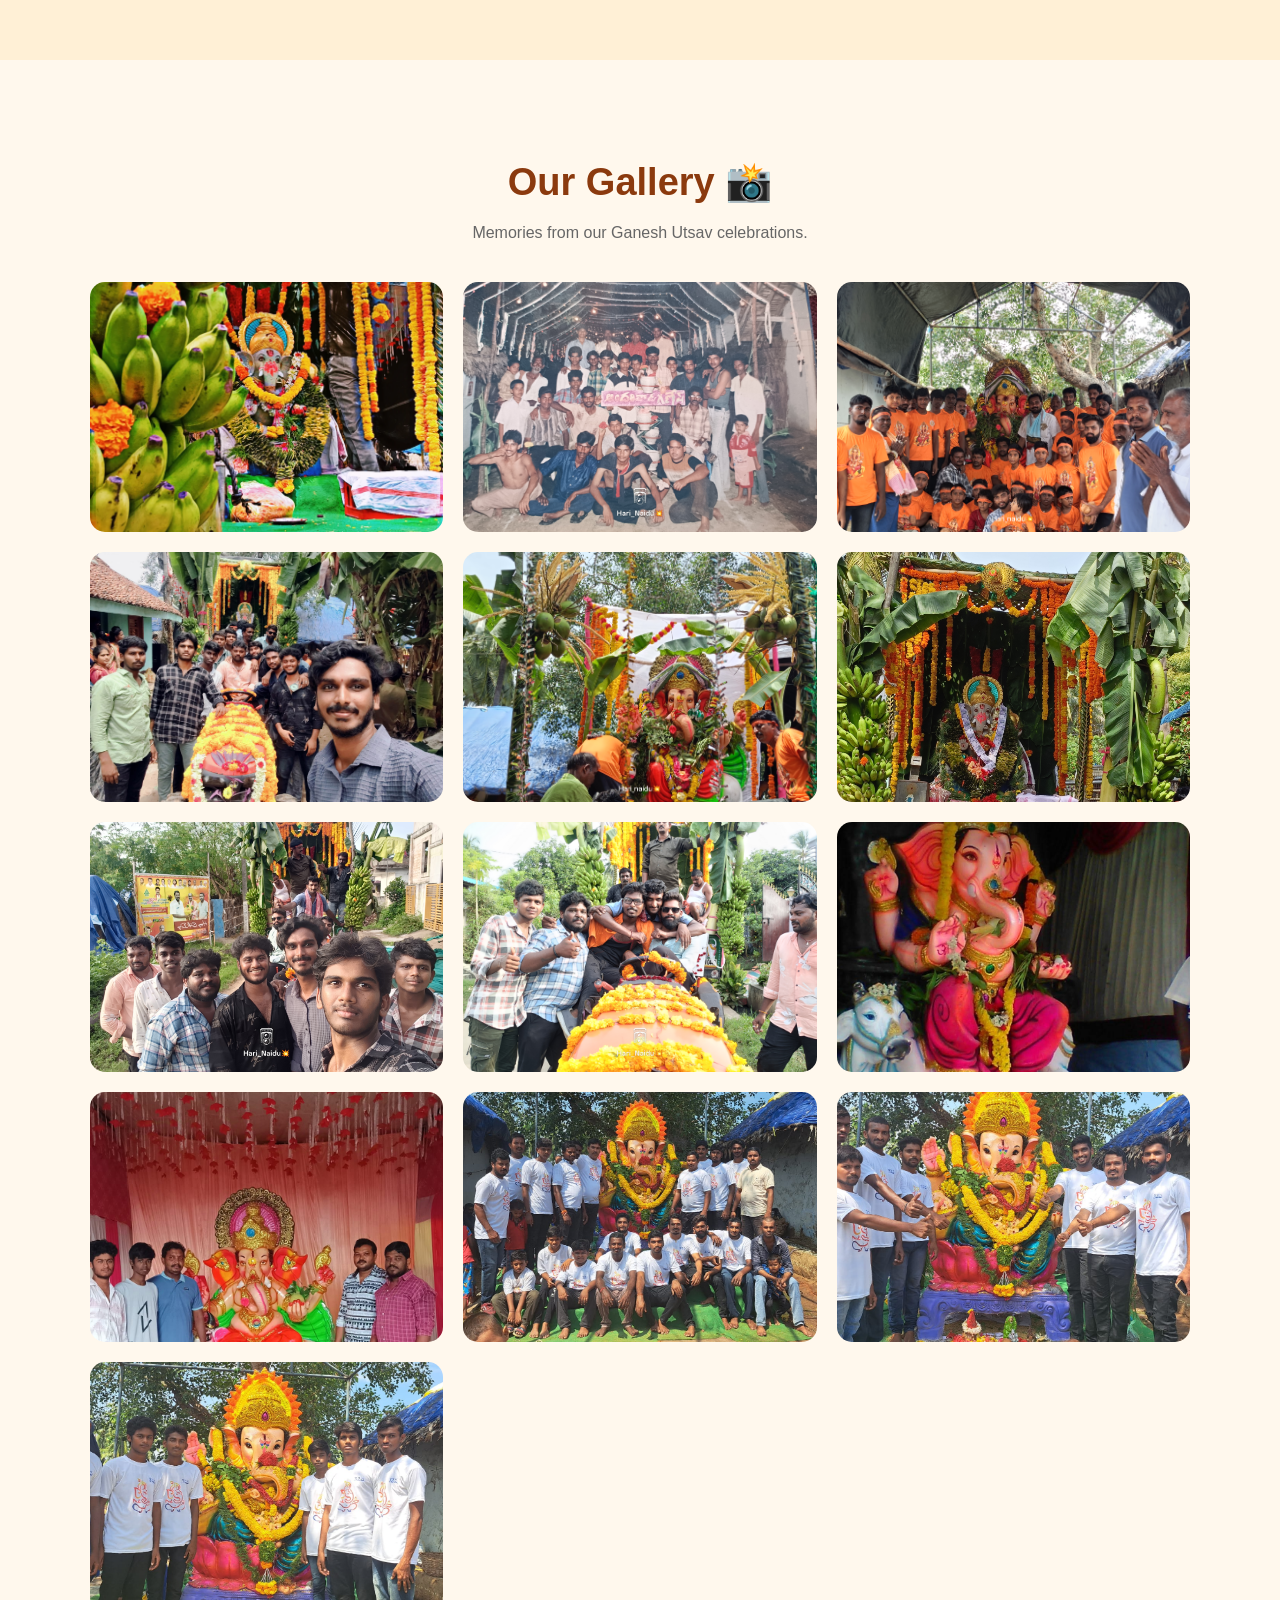
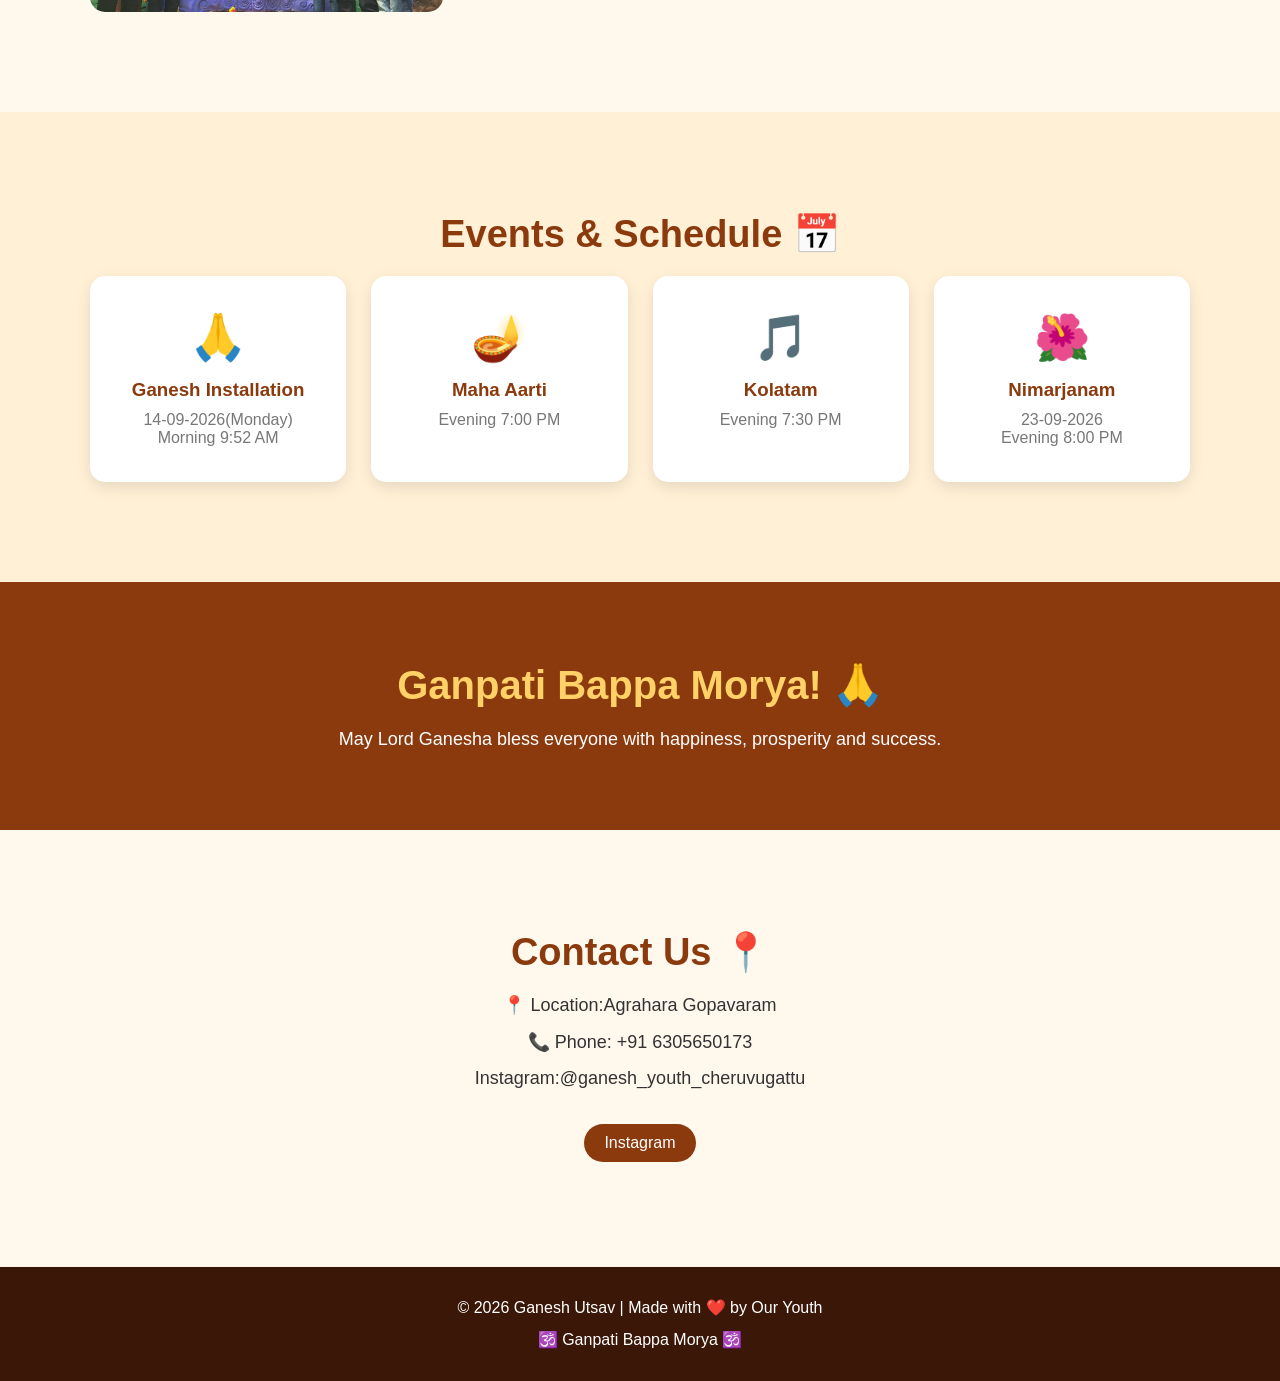
==== commit f76fc41f: "Update index.html" ====
--- a/index.html
+++ b/index.html
@@ -16,7 +16,7 @@
         <nav class="navbar">
 
             <div class="logo">
-                🕉️ Ganesh Utsav
+                🕉️ Ganesh Youth✊
             </div>
 
             <ul class="nav-links">
@@ -169,6 +169,11 @@
                     <p>S.Raju </p>
             </div>
             <div class="youth-card">
+                <img src="pullaya.jpeg" alt="Youth Member">
+                <h3>Youth Member </h3>
+                <p>Y.Pullaya</p>
+            </div>
+            <div class="youth-card">
                     <img src="nagesh.jpeg" alt="Youth Member">
                     <h3>Youth Member </h3>
                     <p>P.Nagesh</p>
@@ -229,9 +234,39 @@
                 <p>K.Govind</p>
             </div>
             <div class="youth-card">
-                <img src="images/youth3.jpg" alt="Youth Member">
-                <h3>Youth Member </h3>
-                <p>Member </p>
+                <img src="abbass.jpeg" alt="Youth Member">
+                <h3>Youth Member </h3>
+                <p>S.Meera(Abbass) </p>
+            </div>
+            <div class="youth-card">
+                <img src="sathi.jpeg" alt="Youth Member">
+                <h3>Youth Member </h3>
+                <p>A.Sathi</p>
+            </div>
+           <div class="youth-card">
+                <img src="shamu.jpeg" alt="Youth Member">
+                <h3>Youth Member </h3>
+                <p>N.Shyam</p>
+            </div>
+            <div class="youth-card">
+                <img src="ranga.jpeg" alt="Youth Member">
+                <h3>Youth Member </h3>
+                <p>Y.Ranga</p>
+            </div>
+            <div class="youth-card">
+                <img src="teja.jpeg" alt="Youth Member">
+                <h3>Youth Member </h3>
+                <p>N.Teja</p>
+            </div>
+            <div class="youth-card">
+                <img src="yesu.jpeg" alt="Youth Member">
+                <h3>Youth Member </h3>
+                <p>P.Yesu</p>
+            </div>
+            <div class="youth-card">
+                <img src="chandhu.jpg" alt="Youth Member">
+                <h3>Youth Member </h3>
+                <p>Y.Chandhu</p>
             </div>
             <div class="youth-card">
                 <img src="youth1.jpg" alt="Youth Group">
--- a/style.css
+++ b/style.css
@@ -63,11 +63,8 @@
     height: 100vh;
 
     background:
-        linear-gradient(
-            rgba(50, 20, 5, 0.6),
-            rgba(50, 20, 5, 0.7)
-        ),
-        url("images/ganesh.jpg");
+        
+        url("ganesh idol4.jpg");
 
     background-size: cover;
     background-position: center;
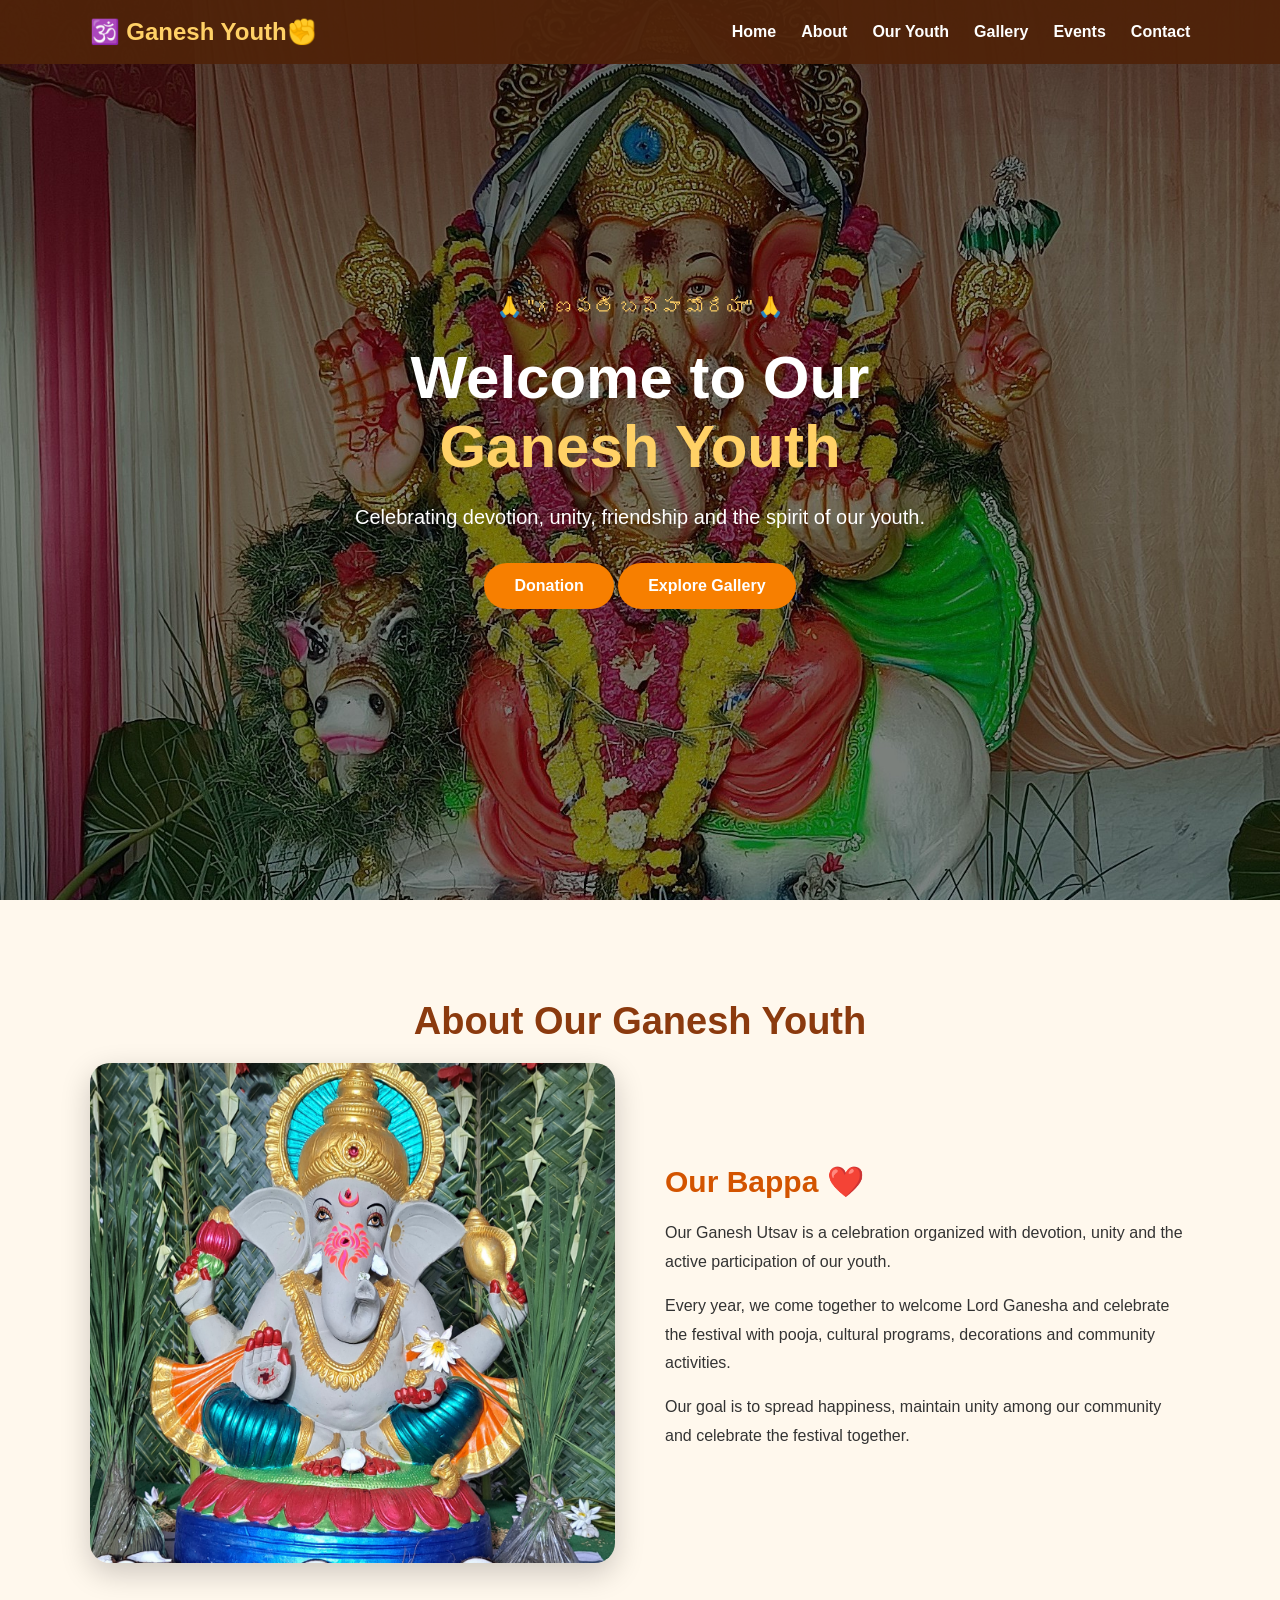
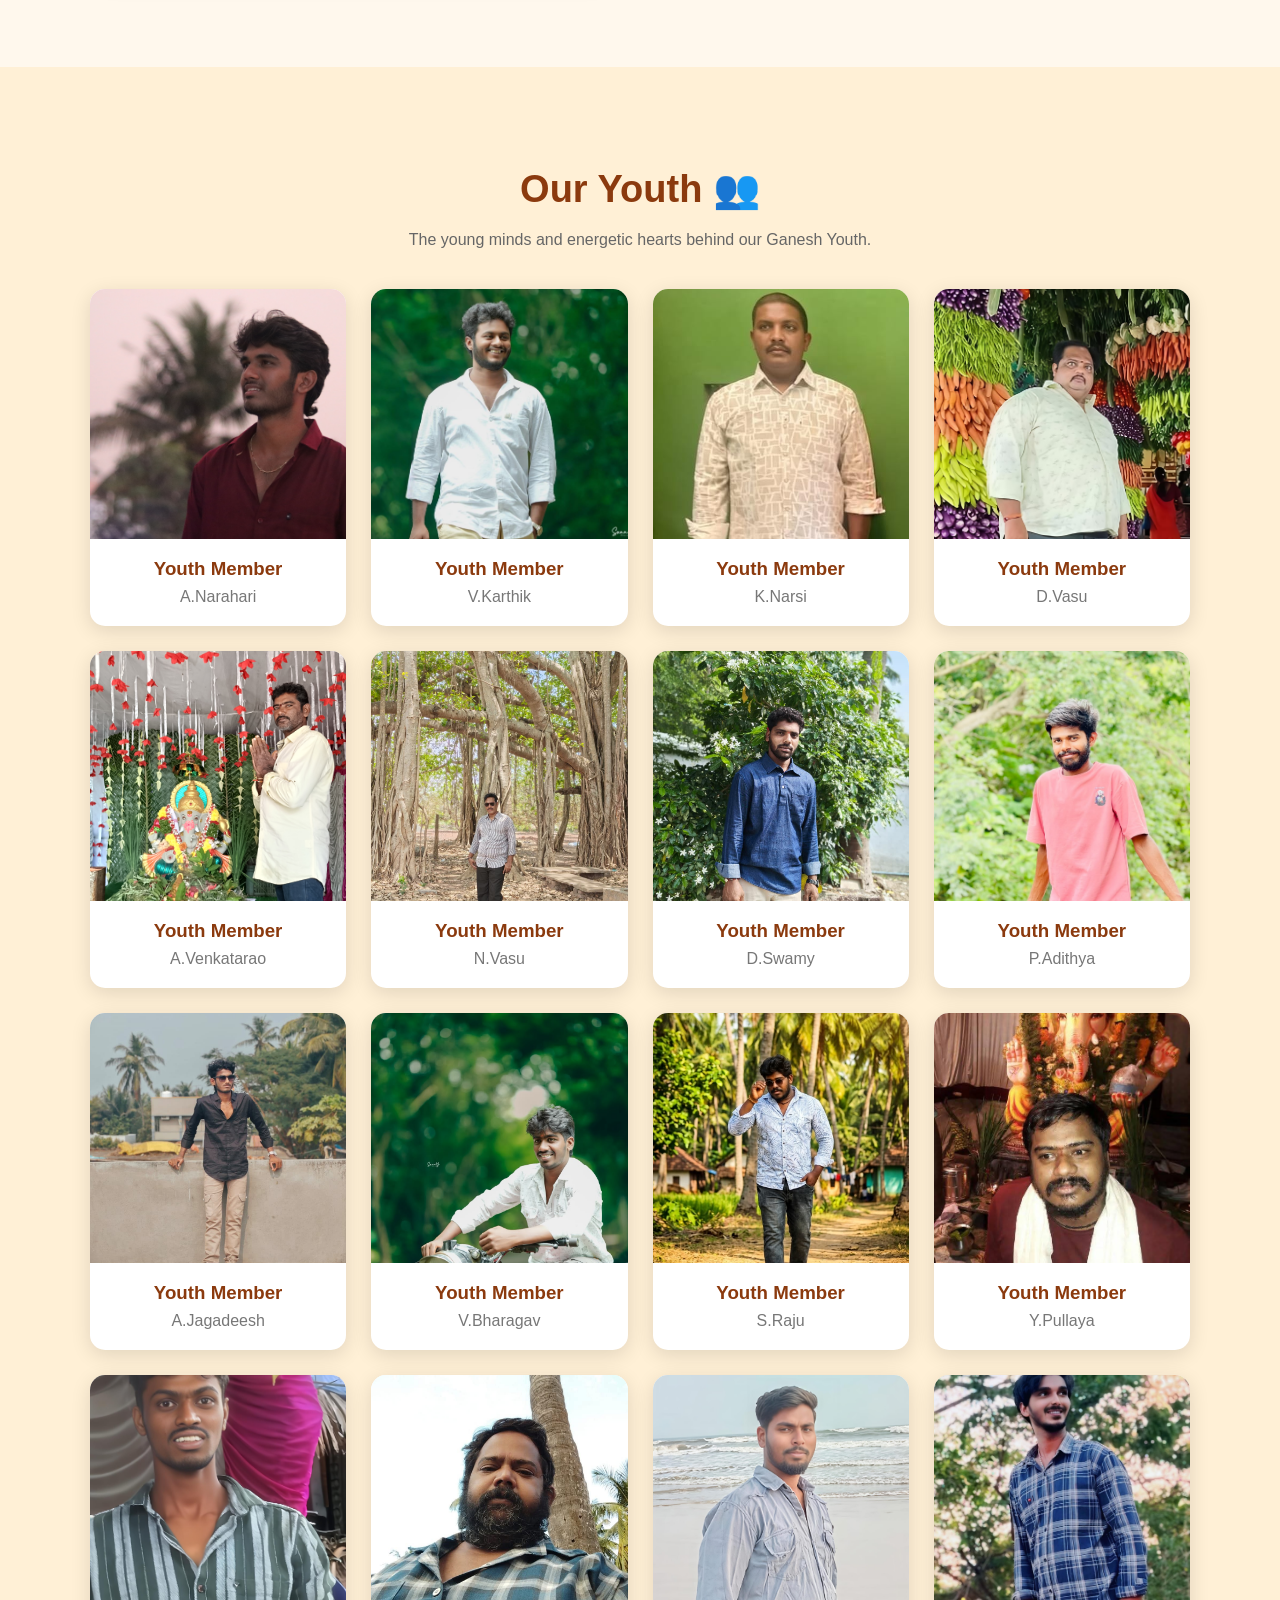
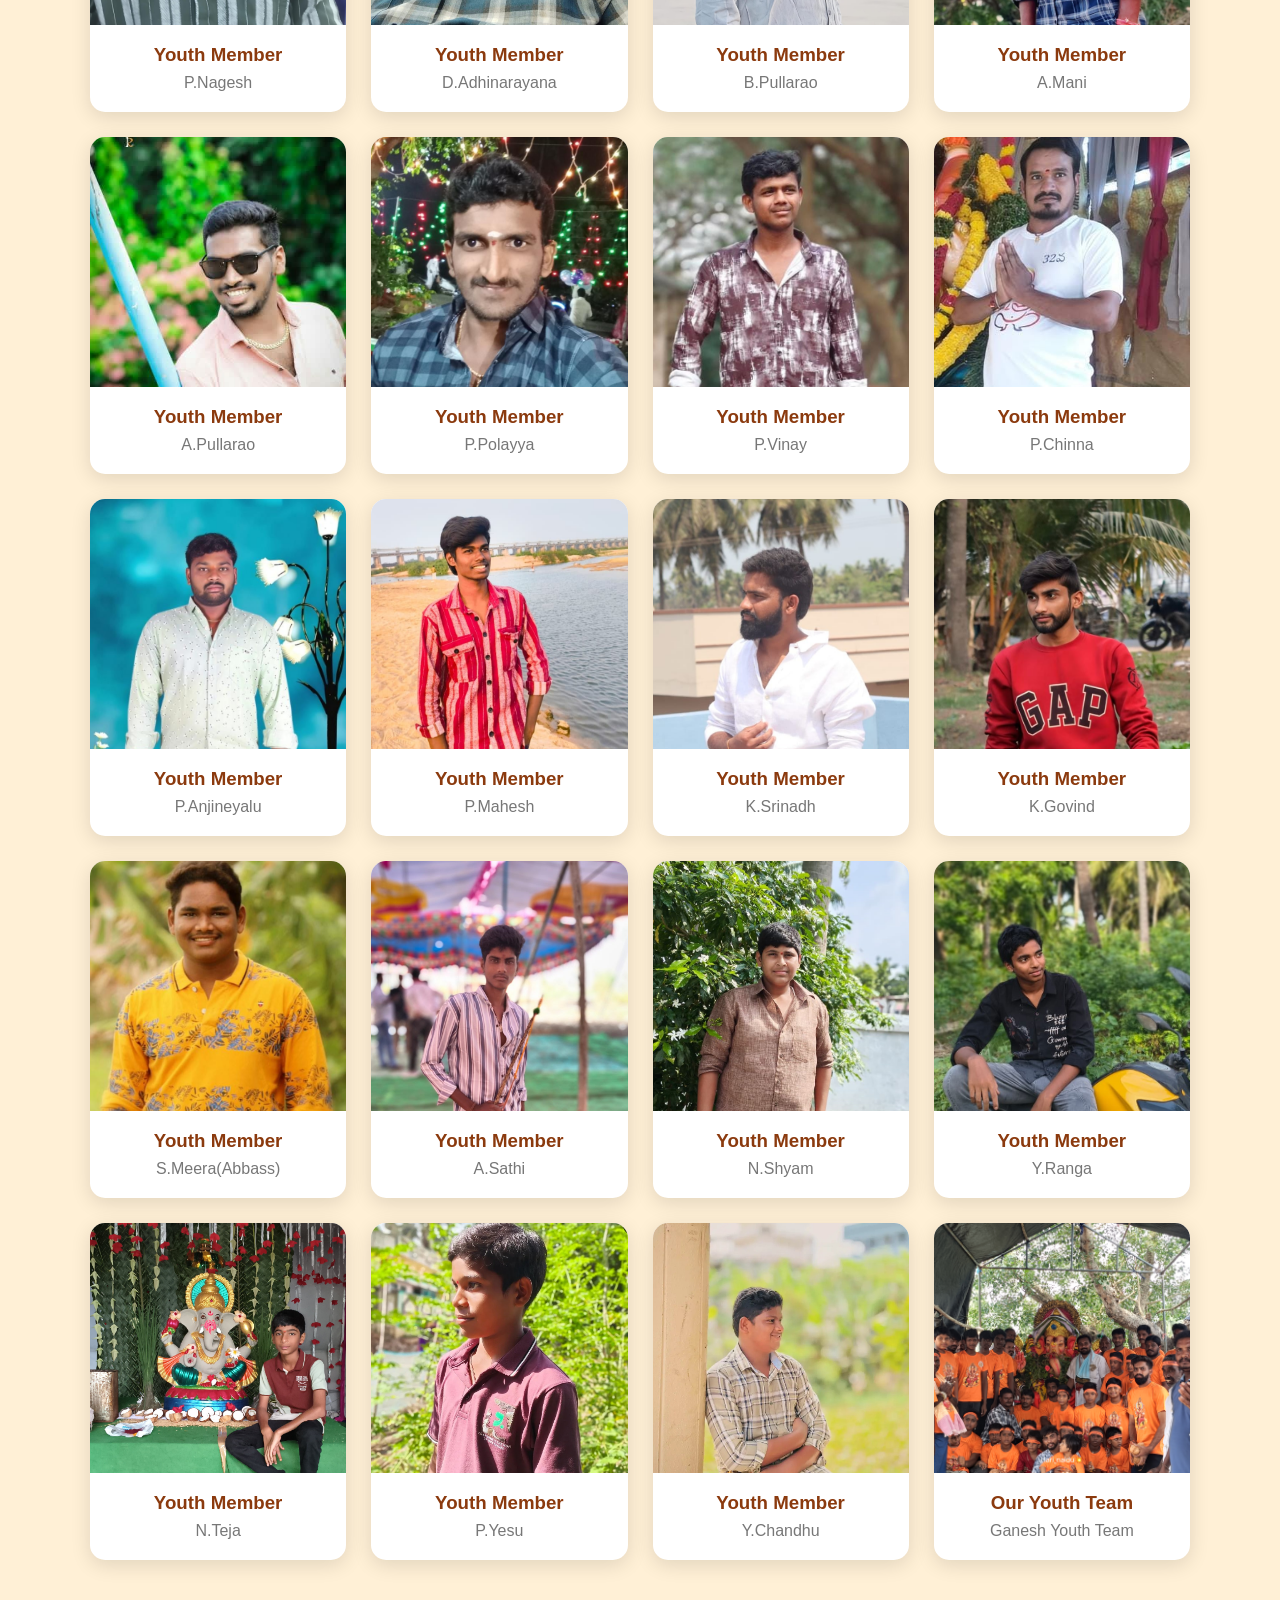
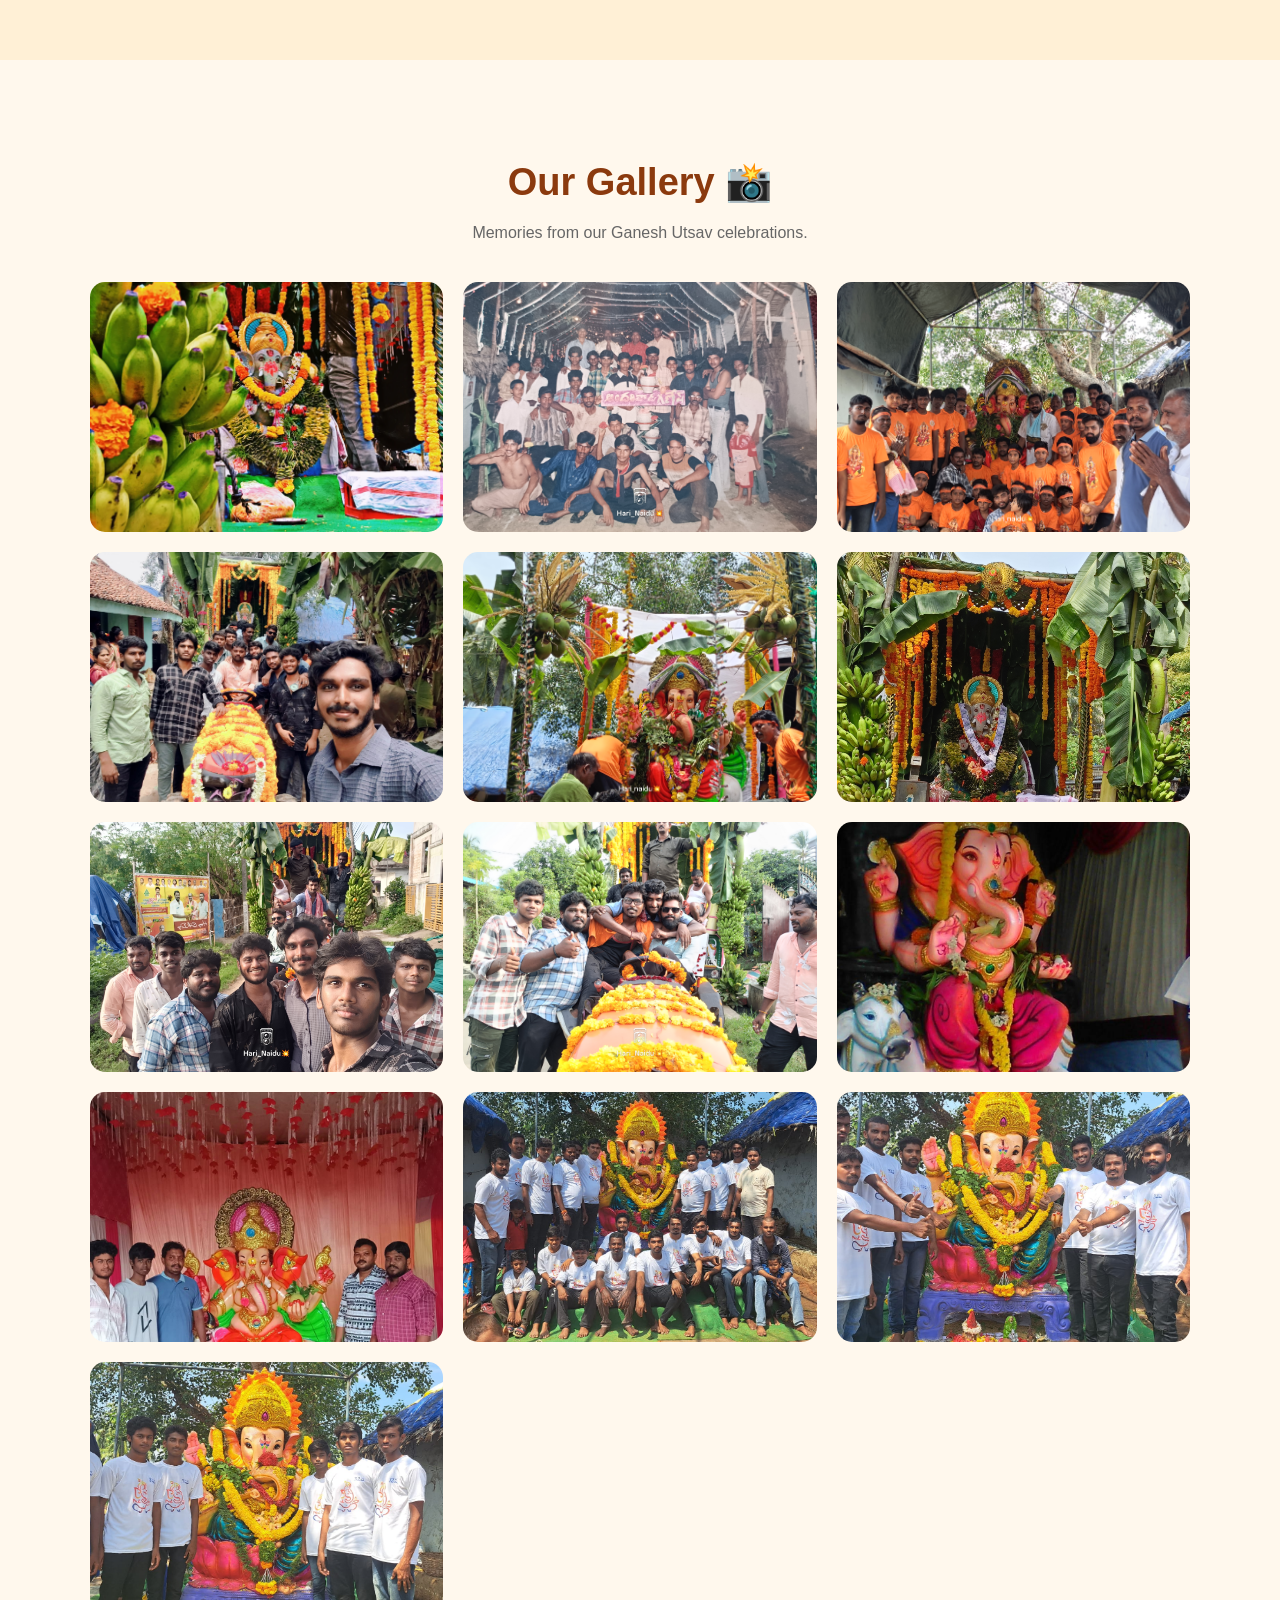
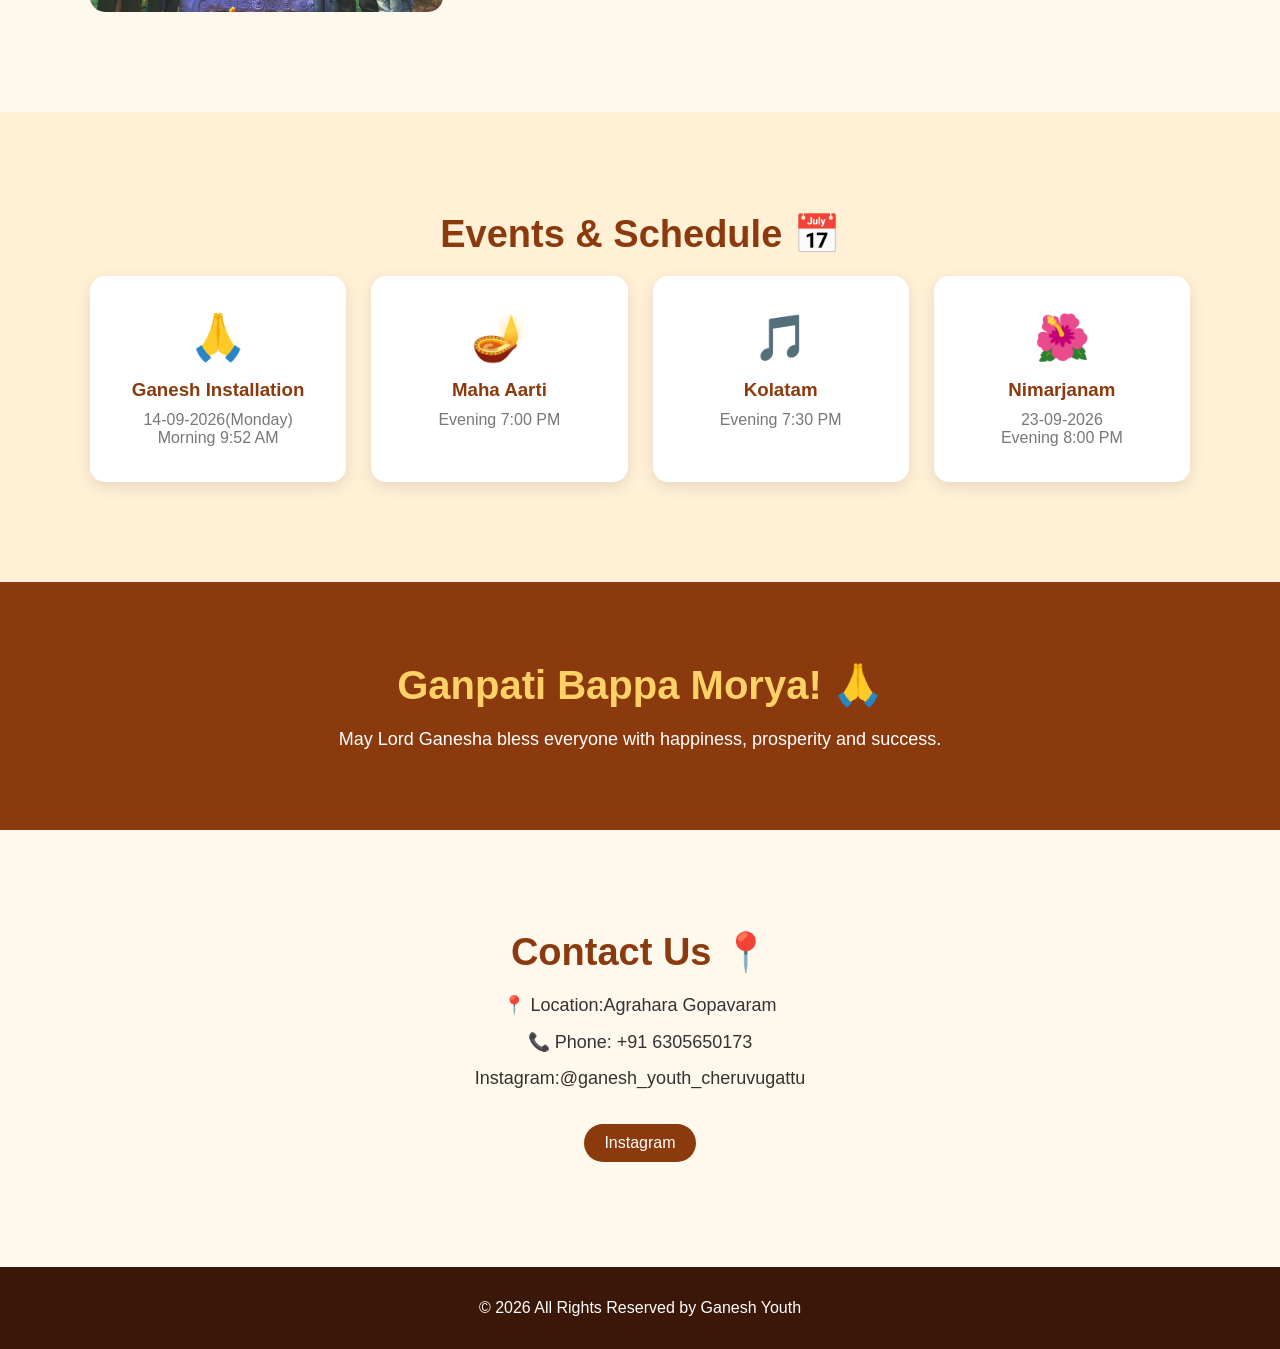
==== commit 1110d31a: "Update index.html" ====
--- a/index.html
+++ b/index.html
@@ -382,12 +382,9 @@
     <footer>
 
         <p>
-            © 2026 Ganesh Utsav | Made with ❤️ by Our Youth
-        </p>
-
-        <p>
-            🕉️ Ganpati Bappa Morya 🕉️
-        </p>
+            &copy; 2026 All Rights Reserved by Ganesh Youth
+        </p>
+
 
     </footer>
 
--- a/style.css
+++ b/style.css
@@ -64,7 +64,7 @@
 
     background:
         
-        url("ganesh idol4.jpg");
+        url("ganesh idol5.jpg");
 
     background-size: cover;
     background-position: center;
@@ -465,4 +465,4 @@
         grid-template-columns: 1fr;
     }
 
-}+}
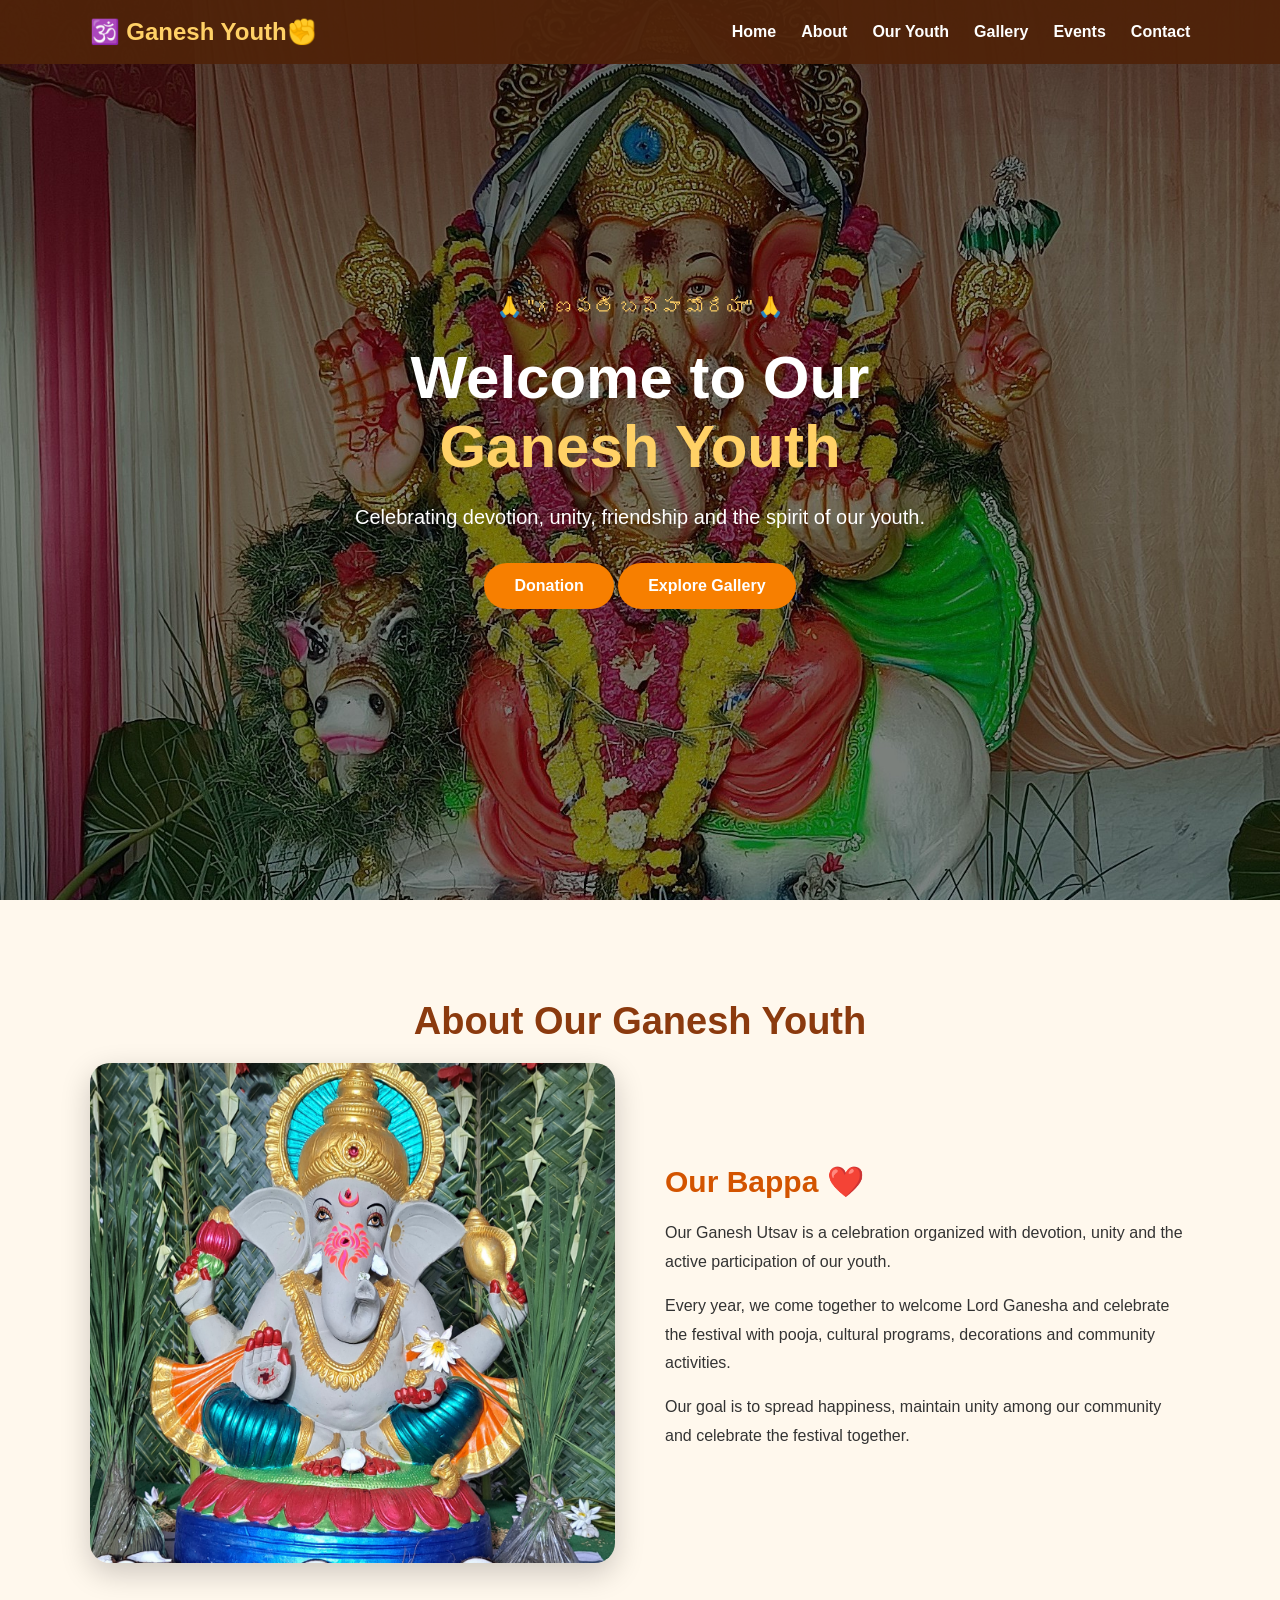
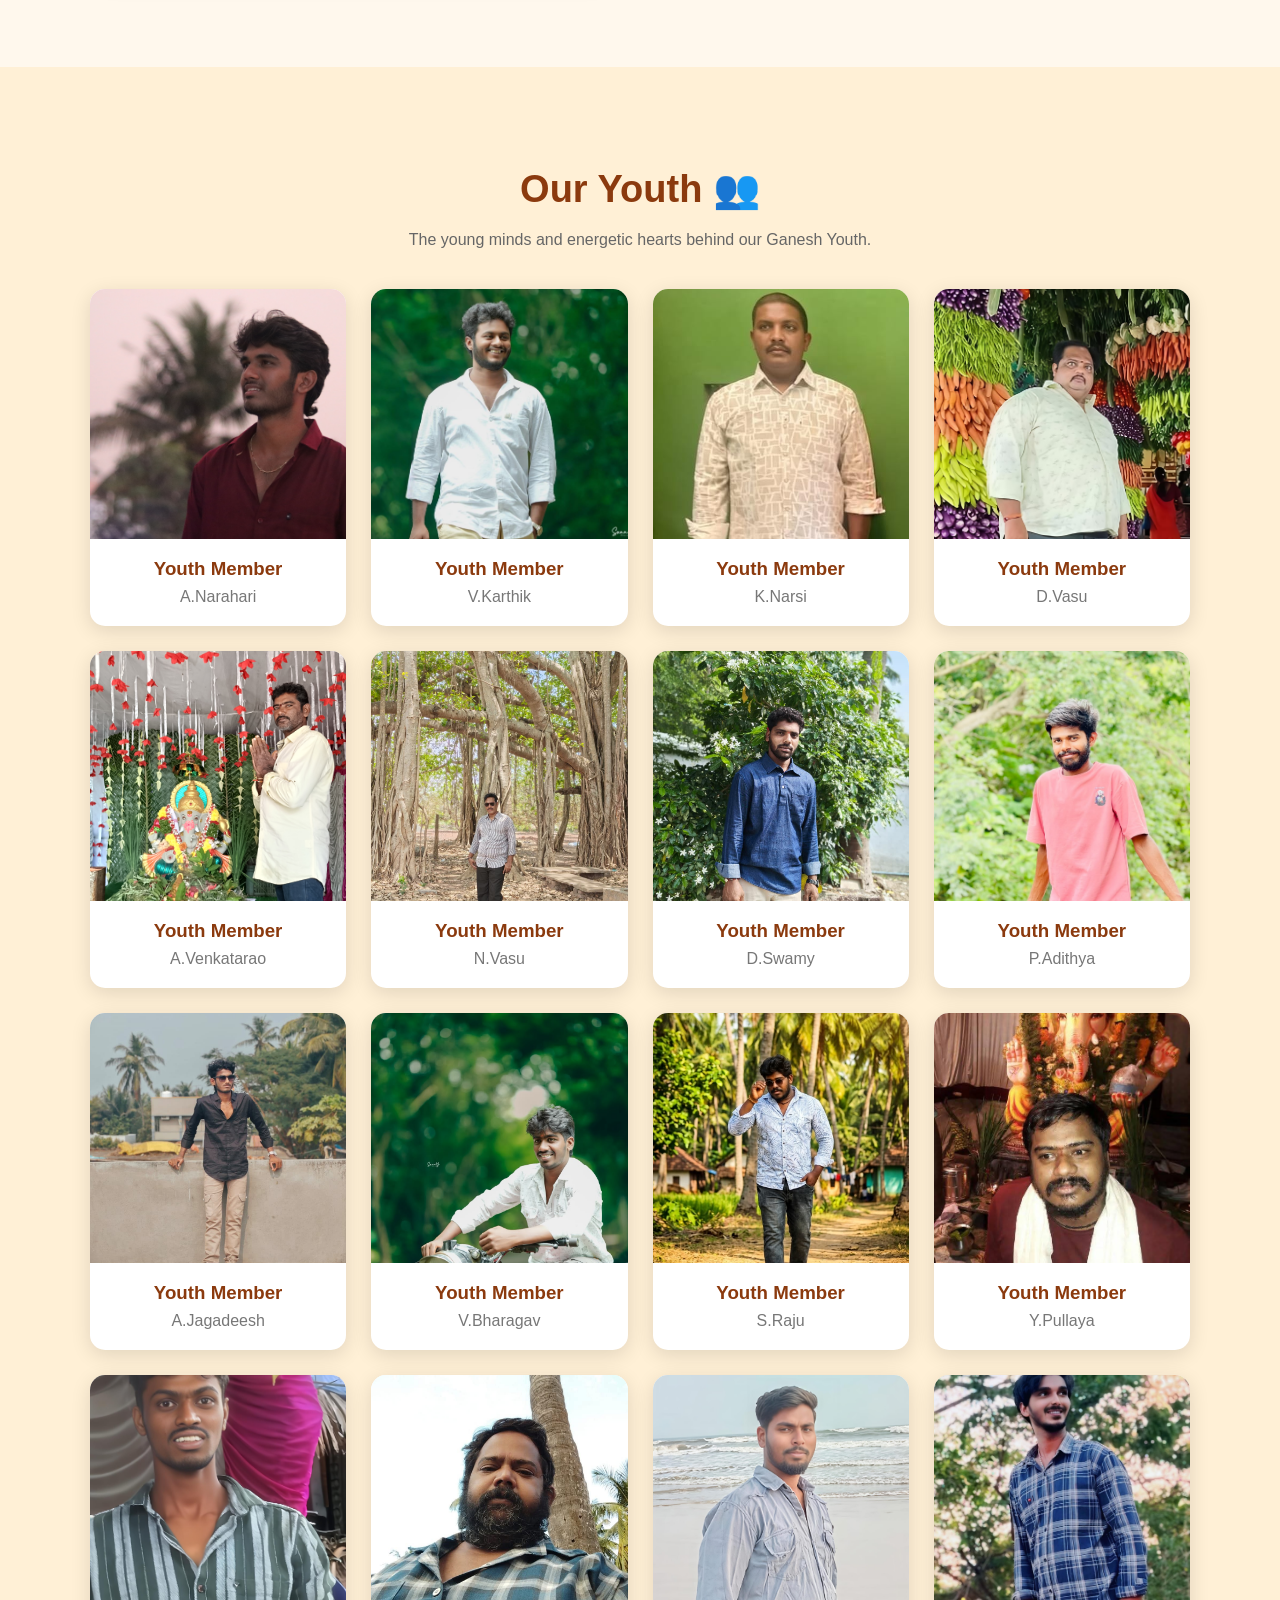
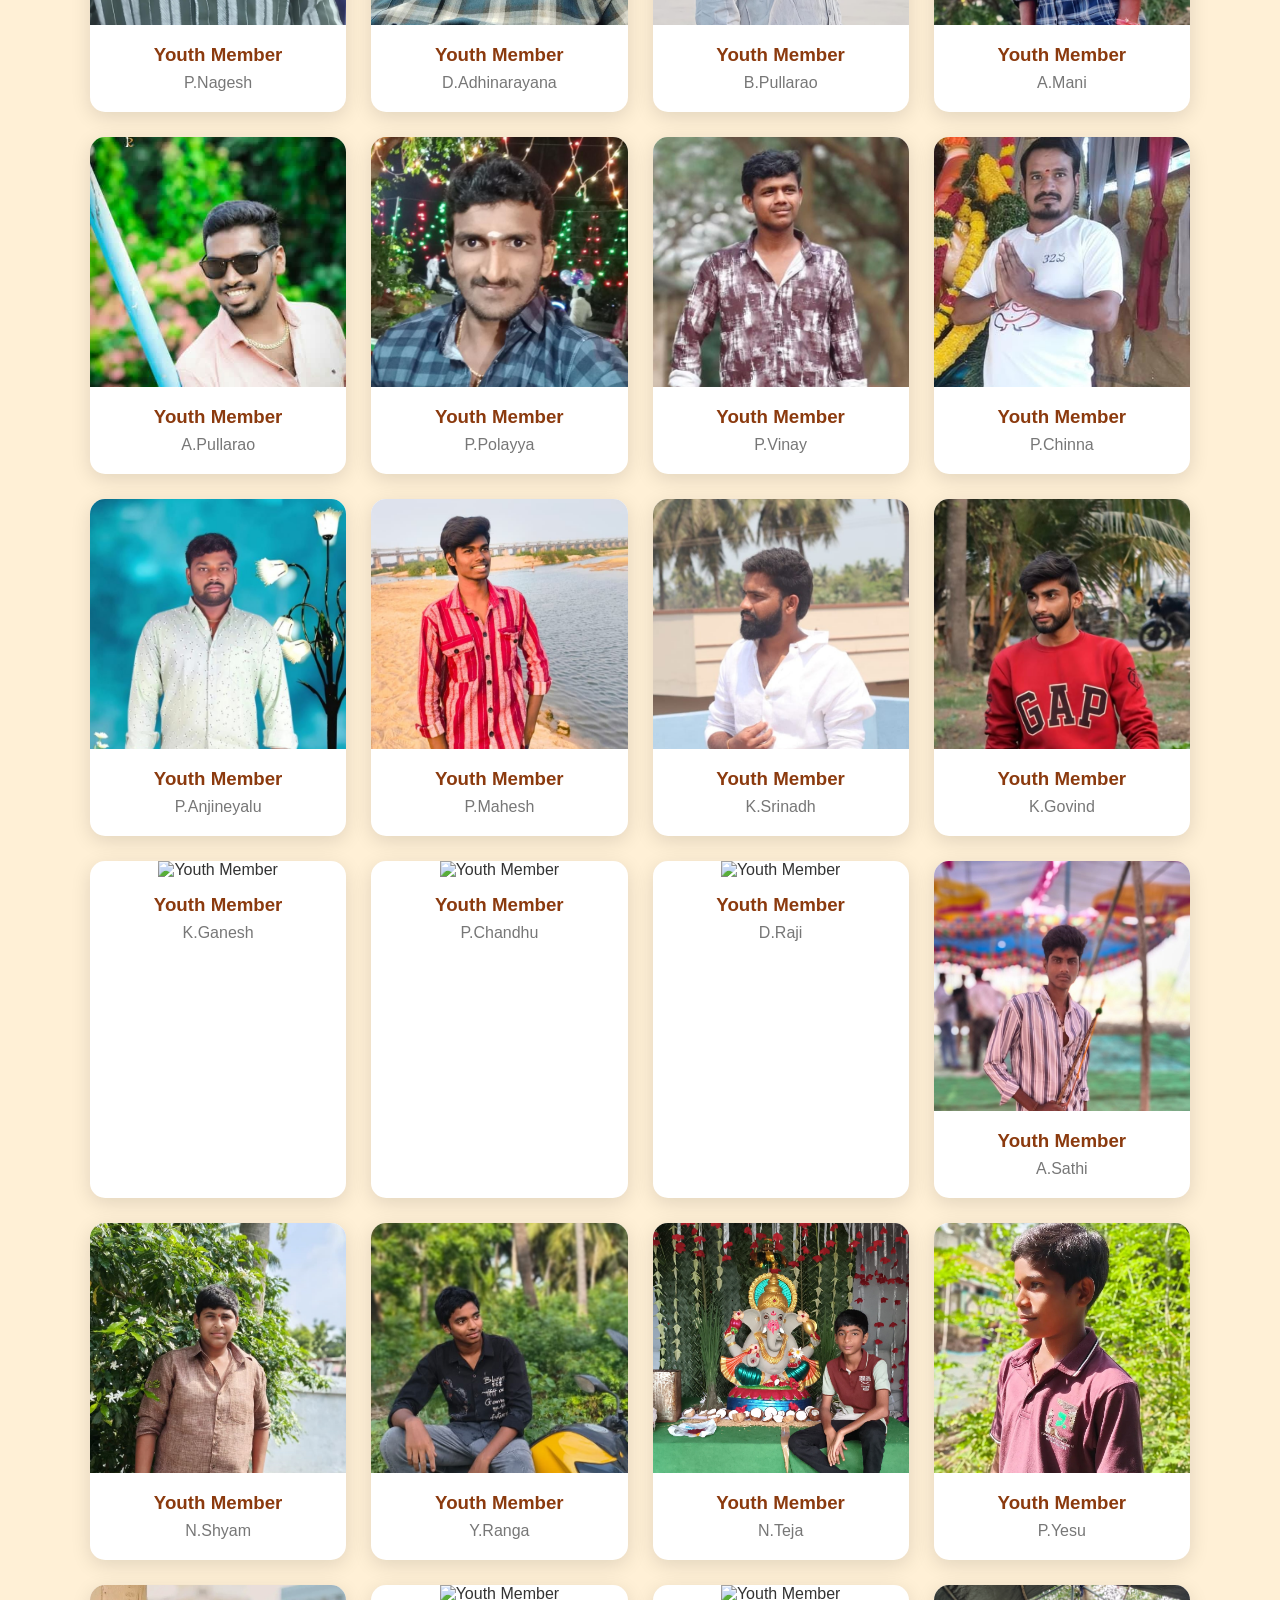
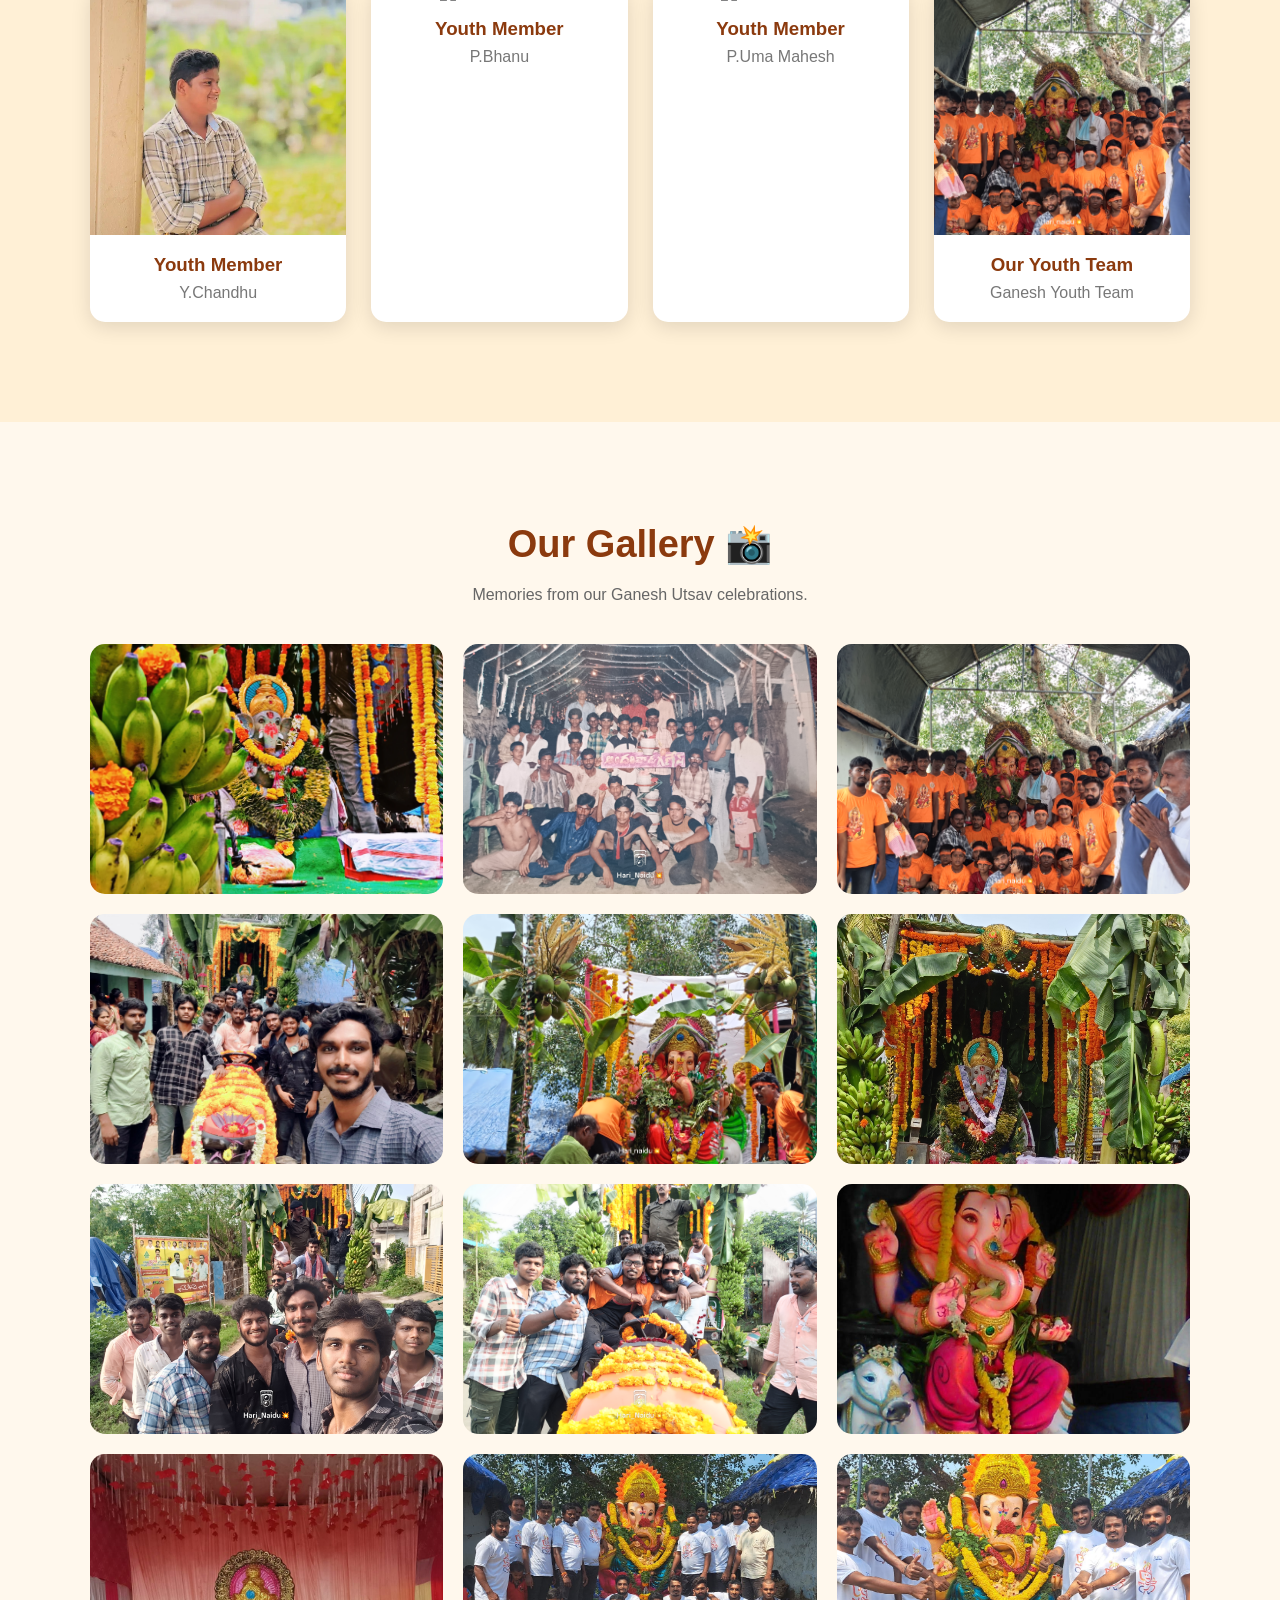
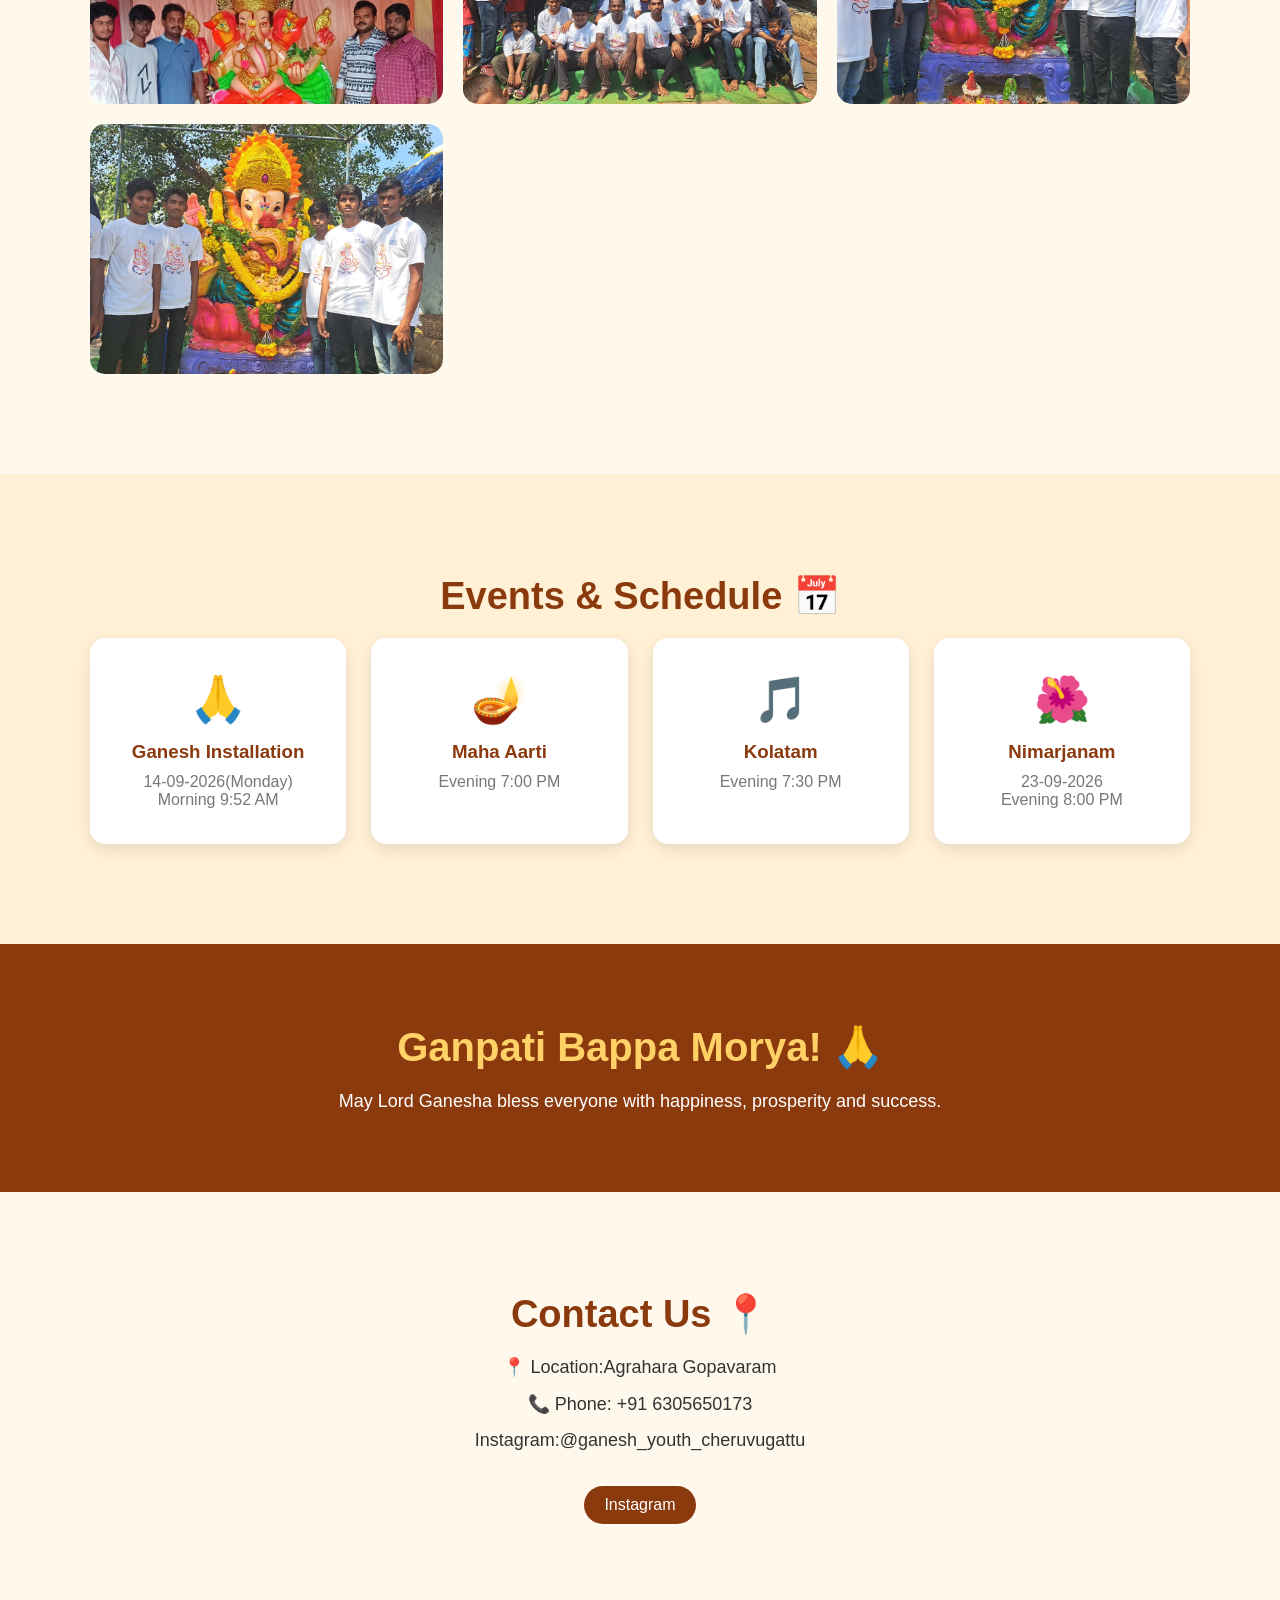
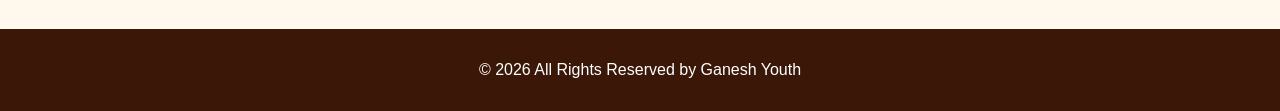
==== commit f8669722: "Update index.html" ====
--- a/index.html
+++ b/index.html
@@ -234,10 +234,21 @@
                 <p>K.Govind</p>
             </div>
             <div class="youth-card">
-                <img src="abbass.jpeg" alt="Youth Member">
-                <h3>Youth Member </h3>
-                <p>S.Meera(Abbass) </p>
-            </div>
+                <img src="ganeshk.jpeg" alt="Youth Member">
+                <h3>Youth Member </h3>
+                <p>K.Ganesh </p>
+            </div>
+			<div class="youth-card">
+                <img src="chandhu1.jpeg" alt="Youth Member">
+                <h3>Youth Member </h3>
+                <p>P.Chandhu </p>
+            </div>
+			<div class="youth-card">
+                <img src="raji.jpeg" alt="Youth Member">
+                <h3>Youth Member </h3>
+                <p>D.Raji </p>
+            </div>
+			
             <div class="youth-card">
                 <img src="sathi.jpeg" alt="Youth Member">
                 <h3>Youth Member </h3>
@@ -267,6 +278,16 @@
                 <img src="chandhu.jpg" alt="Youth Member">
                 <h3>Youth Member </h3>
                 <p>Y.Chandhu</p>
+            </div>
+			<div class="youth-card">
+                <img src="bhanu.jpeg" alt="Youth Member">
+                <h3>Youth Member </h3>
+                <p>P.Bhanu</p>
+            </div>
+			<div class="youth-card">
+                <img src="uma.jpeg" alt="Youth Member">
+                <h3>Youth Member </h3>
+                <p>P.Uma Mahesh</p>
             </div>
             <div class="youth-card">
                 <img src="youth1.jpg" alt="Youth Group">
